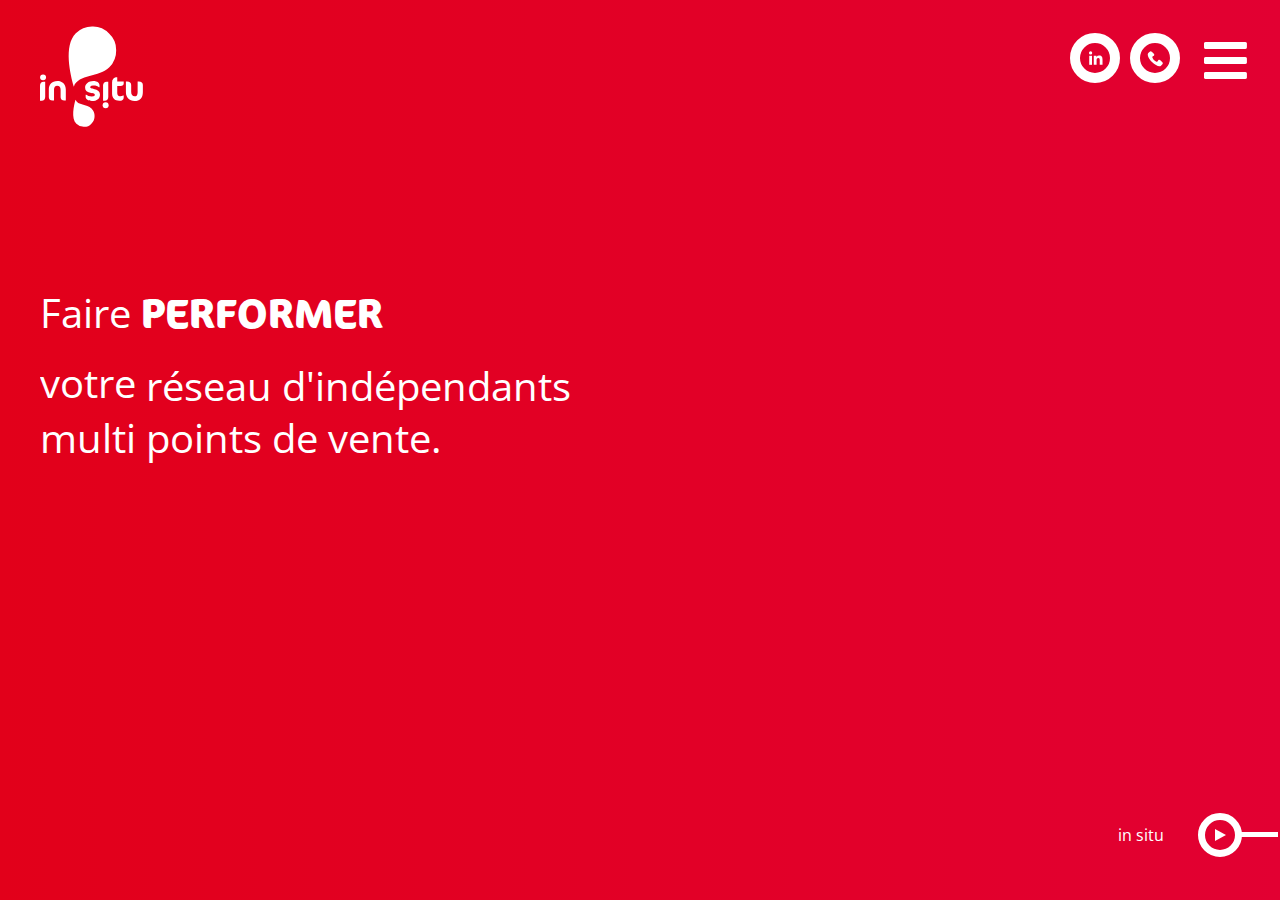
==== index.html @ 2fa6be8c "Add sources" ====
<!DOCTYPE html>
<html lang="fr">
  <head>
    <meta charset="UTF-8" />
    <meta name="viewport" content="width=device-width, initial-scale=1.0" />
    <title>Insitu</title>
    <link
      rel="stylesheet"
      href="https://cdnjs.cloudflare.com/ajax/libs/font-awesome/5.15.1/css/all.min.css"
    />
    <link
      href="https://fonts.googleapis.com/css?family=Open+Sans:300,300italic,regular,italic,600,600italic,700,700italic,800,800italic"
      rel="stylesheet"
    />
    <link rel="stylesheet" href="assets/css/style.css" />
  </head>

  <body class="body_home">
    <header class="home">
      <div class="logo">
        <svg
          xmlns="http://www.w3.org/2000/svg"
          width="156.953"
          height="153.266"
          viewBox="0 0 156.953 153.266"
        >
          <g
            id="Groupe_18"
            data-name="Groupe 18"
            transform="translate(-14.536 -9.21)"
          >
            <path
              id="Tracé_12"
              data-name="Tracé 12"
              d="M114.266,20.056a33.814,33.814,0,0,1,10.845,25.6A36.016,36.016,0,0,1,114.7,71.678c-15.621,15.624-46.849,9.985-54.23,29.5-5.2-18.216-16.049-62.468,3.038-81.557A35.028,35.028,0,0,1,89.1,9.21,32.894,32.894,0,0,1,114.266,20.056Z"
              transform="translate(5.666 0)"
            />
            <path
              id="Tracé_13"
              data-name="Tracé 13"
              d="M75.042,148a15.763,15.763,0,0,1-11.521-4.688c-8.593-8.591-3.711-28.512-1.368-36.714,3.322,8.788,17.379,6.251,24.411,13.283A16.219,16.219,0,0,1,91.25,131.6a15.22,15.22,0,0,1-4.883,11.522A14.8,14.8,0,0,1,75.042,148Z"
              transform="translate(6.555 14.475)"
            />
            <g
              id="Groupe_6"
              data-name="Groupe 6"
              transform="translate(14.536 86.656)"
            >
              <path
                id="Tracé_14"
                data-name="Tracé 14"
                d="M39.507,81.685c-9.15,0-13.246,6.335-13.246,12.613v12.287c0,2.985,2.216,5.071,5.388,5.071H34.19V94.772c0-3.67,1.815-5.95,4.737-5.95,3.578,0,5.318,2.118,5.318,6.477v11.285c0,2.985,2.3,5.071,5.6,5.071h2.331V94.667C52.174,85.7,45.812,81.685,39.507,81.685Z"
                transform="translate(-12.793 -75.884)"
              />
              <path
                id="Tracé_15"
                data-name="Tracé 15"
                d="M87.709,93.767c-5.086-.829-5.333-1.412-5.333-2.371,0-1.173.546-2.733,5.264-2.733,3.125,0,6.34,1.033,7.816,2.511l.126.126h.873v-3.12c0-3.129-2.973-6.5-9.5-6.5-7.13,0-12.506,4.426-12.506,10.292,0,4.485,3.037,7.092,9.284,7.968,5.149.72,5.535,1.531,5.535,2.685s-.492,2.68-4.737,2.68c-3.433,0-6.891-1.308-8.252-2.573l-.124-.116h-.863v3.647c0,3.321,4.287,6.022,9.555,6.022,7.814,0,12.3-3.656,12.3-10.03C97.143,97.63,93.968,94.772,87.709,93.767Z"
                transform="translate(-5.632 -75.884)"
              />
              <path
                id="Tracé_16"
                data-name="Tracé 16"
                d="M98.321,88.584V111.7h2.435c3.544,0,5.5-2.026,5.5-5.705V82.88h-2.435C100.272,82.88,98.321,84.906,98.321,88.584Z"
                transform="translate(-2.083 -75.707)"
              />
              <path
                id="Tracé_17"
                data-name="Tracé 17"
                d="M14.536,88.584V111.7h2.435c3.542,0,5.494-2.026,5.494-5.705V82.88H20.03C16.486,82.88,14.536,84.906,14.536,88.584Z"
                transform="translate(-14.536 -75.707)"
              />
              <path
                id="Tracé_18"
                data-name="Tracé 18"
                d="M118.17,76.635H116.1a5.275,5.275,0,0,0-3.65,2.1,7.517,7.517,0,0,0-2.159,5.922v17.086c0,7.079,3.936,10.979,11.085,10.979,4.229,0,6.655-1.887,6.655-5.177v-2.962h-.817l-.1.064a9.714,9.714,0,0,1-4.891.937c-2.8,0-4.052-1.444-4.052-4.684v-10.7h5.214c3.021,0,4.651-1.961,4.651-3.807V83.068H118.17Z"
                transform="translate(-0.304 -76.635)"
              />
              <path
                id="Tracé_19"
                data-name="Tracé 19"
                d="M148.24,82.236h-1.694v16.41c0,4.2-1.566,6.424-4.528,6.424-3.429,0-5.317-2.451-5.317-6.9V87.73c0-3.646-2.116-5.494-6.288-5.494h-1.748V98.857c0,7.985,5.217,13.352,12.985,13.352,8.545,0,12.876-4.652,12.876-13.827V87.73C154.526,84.034,152.47,82.236,148.24,82.236Z"
                transform="translate(2.426 -75.803)"
              />
            </g>
            <g
              id="Groupe_9"
              data-name="Groupe 9"
              transform="translate(14.681 82.399)"
            >
              <path
                id="Tracé_44"
                data-name="Tracé 44"
                d="M19.2,72.929a4.571,4.571,0,0,0,0,9.142,4.659,4.659,0,0,0,4.6-4.6A4.577,4.577,0,0,0,19.2,72.929Z"
                transform="translate(-14.662 -72.929)"
              />
              <path
                id="Tracé_45"
                data-name="Tracé 45"
                d="M102.315,109.874a4.571,4.571,0,1,0,4.6,4.6A4.659,4.659,0,0,0,102.315,109.874Z"
                transform="translate(-2.31 -67.438)"
              />
            </g>
          </g>
        </svg>
      </div>
      <nav>
        <ul>
          <li>
            <a href=""><img src="assets/img/ico_linkedin.svg" alt="" /></a>
          </li>
          <li>
            <a href=""><img src="assets/img/ico_tel.svg" alt="" /></a>
          </li>
        </ul>
        <label for="check">
          <a class="burger">
            <i class="fas fa-bars"></i>
          </a>
        </label>
        <input type="checkbox" id="check" />
        <ul class="menu">
          <li><a href="index.html">Accueil</a></li>
          <li><a href="insitu_1.html">Directeur de réseau</a></li>
          <li><a href="insitu_2.html">Responsable Marketing</a></li>
          <li><a href="method_1.html">Notre méthode</a></li>
          <li><a href="contact.html">Contact</a></li>
        </ul>
      </nav>
    </header>
    <main>
      <div>
        <span>Faire <strong>performer</strong></span>
        <div class="list_deroulante">
          <span>votre</span>
          <ul>
            <li>réseau d'indépendants</li>
            <li>réseau d’affiliés</li>
            <li>réseau de distributeurs</li>
            <li>enseigne</li>
          </ul>
        </div>
        <span>multi points de vente.</span>
      </div>
    </main>
    <footer>
      <ul>
        <a href="insitu_1.html">
          <li><span></span><strong>in situ</strong></li>
          <li>
            <svg
              xmlns="http://www.w3.org/2000/svg"
              width="11"
              height="12"
              viewBox="0 0 11 12"
            >
              <path
                id="Polygone_1"
                data-name="Polygone 1"
                d="M6,0l6,11H0Z"
                transform="translate(11) rotate(90)"
                fill="#fff"
              />
            </svg>
          </li>
        </a>
      </ul>
    </footer>
  </body>
</html>
---- assets/css/style.css ----
@charset "UTF-8";
@font-face {
  font-family: "CoconOT-Light";
  src: url("../fonts/CoconOT-Light.otf");
  font-weight: normal;
  font-style: normal;
}
@font-face {
  font-family: "CoconOT-Regular";
  src: url("../fonts/CoconOT-Regular.otf");
  font-weight: normal;
  font-style: normal;
}
@font-face {
  font-family: "CoconOT-BoldItalic";
  src: url("../fonts/CoconOT-BoldIta.otf");
  font-weight: normal;
  font-style: normal;
}
@font-face {
  font-family: "CoconOT-Bold";
  src: url("../fonts/CoconOT-Bold.otf");
  font-weight: normal;
  font-style: normal;
}
@font-face {
  font-family: "CoconOT-Italic";
  src: url("../fonts/CoconOT-Ita.otf");
  font-weight: normal;
  font-style: normal;
}
@font-face {
  font-family: "CoconOT-LightItalic";
  src: url("../fonts/CoconOT-LightIta.otf");
  font-weight: normal;
  font-style: normal;
}
* {
  margin: 0;
  padding: 0;
  list-style: none;
  text-decoration: none;
}

@keyframes gradient {
  0% {
    background-position: 0% 50%;
  }
  50% {
    background-position: 100% 50%;
  }
  100% {
    background-position: 0% 50%;
  }
}
body {
  font-family: "Open Sans", sans-serif;
  min-height: 100vh;
  display: flex;
  flex-direction: column;
}
body main {
  display: flex;
  flex-grow: 1;
}
body main div {
  color: #fff;
  font-size: 40px;
  display: flex;
  flex-direction: column;
  margin: 0 40px;
  height: 200px;
}
body main div span {
  font-family: "Open sans", sans-serif;
  font-weight: 400;
}
body main div span strong {
  font-family: "CoconOT-Bold";
  text-transform: uppercase;
}
body main div .list_deroulante {
  width: 101%;
  overflow: hidden;
  display: flex;
  height: 70px;
  flex-direction: row;
  margin: 0;
}
body main div .list_deroulante span {
  margin: 15px 10px 0 0;
}
body main div .list_deroulante ul {
  margin: 0;
  overflow: hidden;
  width: 100%;
}
body main div .list_deroulante ul li {
  color: #fff;
  margin: 10px 0 0 0;
  animation: scrollup 5s linear infinite;
  display: flex;
  align-items: center;
  height: 70px;
  width: 100%;
}
@keyframes insitu_text {
  100% {
    content: "Notre méthode";
  }
  50% {
    content: "Notre méthode";
  }
  25% {
    content: "Découvrez notre approche";
  }
  0% {
    content: "Découvrez notre approche";
  }
}
body footer {
  height: 130px;
  display: flex;
  justify-content: flex-end;
}
body footer ul {
  display: flex;
  color: #fff;
  font-weight: 300;
  align-items: center;
  height: 100%;
}
body footer ul a {
  color: #fff;
  display: flex;
  text-decoration: none;
  align-items: center;
}
body footer ul a li:first-child {
  display: flex;
  position: relative;
  width: 300px;
  align-items: center;
}
body footer ul a li:first-child span {
  width: 100%;
  display: flex;
  margin-right: 90px;
  justify-content: flex-end;
  align-items: center;
  height: 90px;
}
body footer ul a li:first-child span:before {
  position: absolute;
  content: "";
  animation: insitu_text 5s linear infinite;
}
body footer ul a li:first-child strong {
  position: absolute;
  right: 0;
  width: 80px;
}
body footer ul a li:last-child {
  position: relative;
  border: 7px solid #fff;
  border-radius: 50%;
  width: 30px;
  height: 30px;
  margin-right: 38px;
  display: flex;
  justify-content: center;
  align-items: center;
}
body footer ul a li:last-child:after {
  position: absolute;
  content: "";
  width: 40px;
  height: 5px;
  background-color: #fff;
  top: 40%;
  right: -43px;
}

.body_home {
  background: linear-gradient(90deg, #e2001a, #e2007a);
  background-size: 400% 400%;
  animation: gradient 15s ease 1;
  overflow-x: hidden;
  position: relative;
}
.body_home header {
  height: 100px;
}
.body_home header .logo {
  width: 120px;
  margin: 0 40px;
}
.body_home header .logo svg {
  fill: #fff;
  width: 100%;
}
.body_home header nav {
  height: 120px;
  width: 100%;
  display: flex;
  align-items: center;
  justify-content: flex-end;
}
.body_home header nav label .burger i {
  font-size: 49px;
  color: #fff;
}
.body_home header #check {
  display: none;
}
.body_home header #check:checked ~ *.menu {
  transform: translateX(0);
}
.body_home header .menu {
  width: 200px;
  height: 500px;
  position: absolute;
  z-index: 9999;
  background-color: #fff;
  color: #000;
  right: 0;
  bottom: -500px;
  transform: translateX(200px);
  transition: all 0.2s;
  display: flex;
  flex-direction: column;
}
.body_home header .menu li {
  width: 100%;
  height: 50px;
  transition: all 0.2s;
  display: flex;
  align-items: center;
  padding-left: 10px;
}
.body_home header .menu li a {
  color: #000;
}
.body_home header .menu li:hover {
  background-color: #e6e6e6;
  cursor: pointer;
  transition: all 0.2s;
}
.body_home main {
  display: flex;
  align-items: center;
}
.body_home main div span:nth-child(2n) {
  position: relative;
}
.body_home main div span:nth-child(2n):before {
  content: "";
  position: absolute;
  width: 30px;
  height: 5px;
  background-color: #fff;
}

.body_about {
  background-color: #e4e3d4;
  display: flex;
  flex-direction: column;
  overflow: hidden;
}
.body_about header {
  height: 100px;
}
.body_about header nav {
  height: 120px;
  width: 100%;
  display: flex;
  align-items: center;
  justify-content: flex-end;
  color: #fff;
}
.body_about header nav ul li a {
  border-radius: 50%;
  border: 6px solid #000;
  width: 30px;
  height: 30px;
  display: flex;
  align-items: center;
  justify-content: center;
}
.body_about header nav ul li a svg {
  width: 70px;
  height: 70px;
}
.body_about header nav label .burger i {
  font-size: 49px;
  color: #fff;
}
.body_about header #check {
  display: none;
}
.body_about header #check:checked ~ *.menu {
  transform: translateX(0);
}
.body_about header .menu {
  width: 200px;
  height: 500px;
  position: absolute;
  z-index: 9999;
  background-color: #fff;
  color: #000;
  right: 0;
  bottom: -500px;
  transform: translateX(200px);
  transition: all 0.2s;
  display: flex;
  flex-direction: column;
}
.body_about header .menu li {
  width: 100%;
  height: 50px;
  transition: all 0.2s;
  display: flex;
  align-items: center;
  padding-left: 10px;
}
.body_about header .menu li a {
  color: #000;
}
.body_about header .menu li:hover {
  background-color: #e6e6e6;
  cursor: pointer;
  transition: all 0.2s;
}
.body_about main {
  display: flex;
  flex-direction: column;
  align-items: center;
  justify-content: center;
  width: 100%;
}
.body_about main h1 {
  font-family: "Open-sans", sans-serif;
  font-weight: 300;
  display: flex;
  flex-direction: column;
  font-size: 40px;
  align-items: center;
  width: 100%;
}
.body_about main h1 span {
  font-family: "CoconOT-Bold", sans-serif;
  text-transform: uppercase;
}
.body_about main .row {
  display: flex;
  flex-direction: row;
  display: flex;
  align-items: center;
  width: 100%;
  height: 400px;
}
.body_about main .row .blob {
  height: 100%;
  position: relative;
  display: flex;
  justify-content: center;
  align-items: center;
  width: 100%;
}
.body_about main .row .blob svg {
  position: absolute;
  transform: rotate(-10deg);
}
.body_about main .row .blob .blob_content {
  position: absolute;
  display: flex;
  align-items: center;
  justify-content: center;
}
.body_about main .row .blob .blob_content h2 {
  font-size: 20px;
  width: 200px;
  text-align: center;
  margin-right: 40px;
}
.body_about main .row .blob .blob_content h3 {
  font-size: 14px;
  width: 300px;
  text-align: center;
  margin: 20px 40px 0 0;
  font-weight: 300;
}
.body_about main .row .blob .blob_content a {
  border-radius: 50%;
  border: 7px solid #fff;
  width: 30px;
  height: 30px;
  display: flex;
  justify-content: center;
  align-items: center;
  transform: rotate(8deg);
  margin: 20px 20px 0 0;
}
.body_about main .row .blob:first-child svg {
  fill: #e2001a;
}
.body_about main .row .blob:first-child .blob_content {
  transform: rotate(-25deg);
}
.body_about main .row .blob:last-child svg {
  fill: #e2007a;
}
.body_about main .row .blob:last-child .blob_content {
  transform: rotate(25deg);
  margin-top: 29px;
}
.body_about main .row .content {
  display: flex;
  flex-direction: column;
  color: #000;
  justify-content: center;
  text-align: center;
  width: 70%;
}
.body_about main .row .content p {
  font-size: 15px;
  color: #000;
  margin: 20px 0;
}
.body_about main .row .content span {
  font-size: 19px;
}
.body_about header {
  height: 120px;
}
.body_about header .logo {
  width: 120px;
  margin: 0 20px;
}
.body_about header .logo svg {
  fill: #000;
  width: 100%;
}
.body_about header nav {
  height: 120px;
  width: 100%;
  display: flex;
  align-items: center;
  justify-content: flex-end;
}
.body_about header nav .burger i {
  font-size: 49px;
  color: #fff;
}

.body_insitu {
  background: url("../img/circle.svg");
  background-color: #e4e3d4;
  overflow: hidden;
}
.body_insitu header .logo {
  width: 160px;
  margin: 20px 40px;
}
.body_insitu header .logo svg {
  fill: #fff;
  width: 100%;
}
.body_insitu header nav a i {
  color: #e2001a;
}
.body_insitu main {
  display: flex;
  flex-direction: column;
  align-items: center;
  justify-content: center;
  width: 100%;
}
.body_insitu main h1 {
  font-family: "Open-sans", sans-serif;
  font-weight: 300;
  display: flex;
  flex-direction: column;
  font-size: 40px;
  align-items: center;
  width: 100%;
}
.body_insitu main h1 span {
  font-family: "CoconOT-Bold", sans-serif;
  text-transform: uppercase;
}
.body_insitu main .row {
  display: flex;
  flex-direction: row;
  align-items: center;
  width: 100%;
  height: 400px;
  justify-content: space-between;
}
.body_insitu main .row .blob {
  height: 100%;
  position: relative;
  display: flex;
  justify-content: center;
  align-items: center;
  width: 550px;
}
.body_insitu main .row .blob svg {
  position: absolute;
  transform: rotate(-20deg);
}
.body_insitu main .row .blob .blob_content {
  position: absolute;
  display: flex;
  color: #000;
  width: 300px;
}
.body_insitu main .row .blob .blob_content h2 {
  font-size: 20px;
  width: 200px;
  margin: 0 0 0 10px;
  color: #e2001a;
  font-weight: 300;
}
.body_insitu main .row .blob .blob_content p {
  font-size: 13px;
  text-align: left;
  margin: 10px 0 0 10px;
  width: 280px;
  font-weight: 300;
}
.body_insitu main .row .blob .blob_content .discover_next {
  border-radius: 50%;
  border: 7px solid #fff;
  width: 30px;
  height: 30px;
  display: flex;
  justify-content: center;
  align-items: center;
  transform: rotate(8deg);
  margin: 20px 20px 0 0;
}
.body_insitu main .row .blob:first-child svg {
  fill: #fff;
  transform: rotate(230deg) scaleX(-1);
}
.body_insitu main .row .blob:first-child .blob_content {
  margin-top: 29px;
}
.body_insitu main .row .blob:first-child .blob_content .call {
  max-width: 130px;
  height: 50px;
  background-color: #000;
  text-decoration: underline;
  font-size: 13px;
  color: #fff;
  display: flex;
  justify-content: center;
  align-items: center;
  padding: 5px 0;
  text-transform: uppercase;
  margin: 10px 0 0 12px;
}
.body_insitu main .row .blob:last-child svg {
  fill: #fff;
  transform: rotate(-50deg);
  width: 450px;
}
.body_insitu main .row .blob:last-child .blob_content {
  width: 200px;
  margin-top: 29px;
  height: 200px;
}
.body_insitu main .row .blob:last-child .blob_content h2 {
  font-size: 17px;
  margin: 0;
}
.body_insitu main .row .blob:last-child .blob_content ul {
  margin: 10px 0 0 0;
  width: 100%;
}
.body_insitu main .row .blob:last-child .blob_content ul li {
  position: relative;
  font-size: 11px;
  margin: 0 0 8px 10px;
  width: 100%;
}
.body_insitu main .row .blob:last-child .blob_content ul li:before {
  position: absolute;
  content: "";
  width: 15px;
  height: 15px;
  background-color: #e2001a;
  border-radius: 50%;
  left: -20px;
}
.body_insitu main .row .content {
  display: flex;
  flex-direction: column;
  color: #000;
  justify-content: center;
  text-align: center;
  width: 70%;
}
.body_insitu main .row .content p {
  font-size: 15px;
  color: #000;
  margin: 20px 0;
}
.body_insitu main .row .content span {
  font-size: 19px;
}

.body_method {
  background-color: #000;
  overflow-x: hidden;
}
.body_method header {
  height: 100px;
}
.body_method header .logo {
  width: 120px;
  margin: 0 40px;
}
.body_method header .logo svg {
  fill: #fff;
  width: 100%;
}
.body_method header nav {
  height: 120px;
  width: 100%;
  display: flex;
  align-items: center;
  justify-content: flex-end;
}
.body_method header nav label .burger i {
  font-size: 49px;
  color: #fff;
}
.body_method header #check {
  display: none;
}
.body_method header #check:checked ~ *.menu {
  transform: translateX(0);
}
.body_method header .menu {
  width: 200px;
  height: 500px;
  position: absolute;
  z-index: 9999;
  background-color: #fff;
  color: #000;
  right: 0;
  bottom: -500px;
  transform: translateX(200px);
  transition: all 0.2s;
  display: flex;
  flex-direction: column;
}
.body_method header .menu li {
  width: 100%;
  height: 50px;
  transition: all 0.2s;
  display: flex;
  align-items: center;
  padding-left: 10px;
}
.body_method header .menu li a {
  color: #000;
}
.body_method header .menu li:hover {
  background-color: #e6e6e6;
  cursor: pointer;
  transition: all 0.2s;
}
.body_method .main_method {
  display: flex;
  align-items: center;
  justify-content: center;
}
.body_method .main_method .method_circle {
  width: 400px;
  height: 400px;
  border: 2px solid #fff;
  border-radius: 50%;
  position: relative;
  display: flex;
  align-items: center;
  justify-content: center;
  flex-direction: column;
}
.body_method .main_method .method_circle a {
  position: absolute;
  border: 1px solid #fff;
  border-radius: 50%;
  width: 20px;
  height: 20px;
  position: absolute;
}
.body_method .main_method .method_circle a:hover {
  background-color: #fff;
}
.body_method .main_method .method_circle a:first-child {
  top: -50px;
  left: 46%;
}
.body_method .main_method .method_circle a:nth-child(2n) {
  top: 80px;
  right: -40px;
}
.body_method .main_method .method_circle a:nth-child(3n) {
  bottom: 80px;
  right: -30px;
}
.body_method .main_method .method_circle a:nth-child(4n) {
  top: 300px;
  left: -30px;
}
.body_method .main_method .method_circle a:nth-child(5n) {
  top: 80px;
  left: -40px;
}
.body_method .main_method .method_circle .active {
  background-color: #fff;
}
.body_method .main_method .method_circle h1 {
  margin-bottom: 30px;
}
.body_method .main_method .method_circle h1 strong {
  font-size: 30px;
  font-family: "CoconOT-Bold";
}
.body_method .main_method .method_circle h1,
.body_method .main_method .method_circle h2 {
  font-size: 25px;
  display: flex;
  flex-direction: column;
  align-items: center;
  font-weight: 300;
  text-transform: uppercase;
  line-height: 40px;
}
.body_method .main_method_alt {
  display: flex;
  align-items: center;
  justify-content: center;
}
.body_method .main_method_alt .method_circle_btn {
  width: 470px;
  height: 470px;
  border-radius: 50%;
  position: relative;
  display: flex;
  align-items: center;
  justify-content: center;
  flex-direction: column;
  color: #000;
}
.body_method .main_method_alt .method_circle_btn .method_circle {
  width: 400px;
  height: 400px;
  border: 2px solid #fff;
  border-radius: 50%;
  position: relative;
  display: flex;
  align-items: center;
  justify-content: center;
  flex-direction: column;
  background-color: #fff;
  color: #000;
}
.body_method .main_method_alt .method_circle_btn .method_circle a {
  position: absolute;
  border: 1px solid #e2007a;
  border-radius: 50%;
  width: 20px;
  height: 20px;
  position: absolute;
  background-color: #fff;
}
.body_method .main_method_alt .method_circle_btn .method_circle a:hover {
  background-color: #e2007a;
}
.body_method .main_method_alt .method_circle_btn .method_circle a:first-child {
  top: -48px;
  left: 46%;
}
.body_method .main_method_alt .method_circle_btn .method_circle a:nth-child(2n) {
  top: 80px;
  right: -20px;
}
.body_method .main_method_alt .method_circle_btn .method_circle a:nth-child(3n) {
  bottom: 80px;
  right: -20px;
}
.body_method .main_method_alt .method_circle_btn .method_circle a:nth-child(4n) {
  top: 300px;
  left: -20px;
}
.body_method .main_method_alt .method_circle_btn .method_circle a:nth-child(5n) {
  top: 80px;
  left: -20px;
}
.body_method .main_method_alt .method_circle_btn .method_circle .active {
  background-color: #e2007a;
}
.body_method .main_method_alt .method_circle_btn .method_circle h1 {
  margin-bottom: 30px;
  font-size: 30px;
  display: flex;
  flex-direction: column;
  align-items: center;
  font-weight: bold;
  text-transform: uppercase;
  line-height: 40px;
  font-family: "CoconOT-Bold";
  color: #e2007a;
}
.body_method .main_method_alt .method_circle_btn .method_circle h2 {
  font-size: 20px;
  display: flex;
  flex-direction: column;
  align-items: center;
  font-weight: 400;
  text-transform: uppercase;
  line-height: 40px;
}
.body_method .main_method_alt .method_circle_btn .method_circle p {
  font-size: 15px;
  text-align: center;
}
.body_method .main_method_alt .circle_border_pink {
  border: 2px solid #e2007a;
}
.body_method .main_method_alt .circle_border_red {
  border: 2px solid #e2001a;
}

.body_contact {
  background-color: #e4e3d4;
  display: flex;
  align-items: center;
  flex-direction: column;
  overflow-x: hidden;
}
.body_contact header nav {
  height: 120px;
  width: 100%;
  display: flex;
  align-items: center;
  justify-content: flex-end;
}
.body_contact header nav ul {
  display: flex;
}
.body_contact header nav ul li a {
  margin: 0 10px;
}
.body_contact header nav ul li a svg {
  fill: #000;
  stroke: #000;
}
.body_contact header nav label .burger i {
  font-size: 49px;
  color: #fff;
}
.body_contact header #check {
  display: none;
}
.body_contact header #check:checked ~ *.menu {
  transform: translateX(0);
}
.body_contact header .menu {
  width: 200px;
  height: 500px;
  position: absolute;
  z-index: 9999;
  background-color: #fff;
  color: #000;
  right: 0;
  bottom: -500px;
  transform: translateX(200px);
  transition: all 0.2s;
  display: flex;
  flex-direction: column;
}
.body_contact header .menu li {
  width: 100%;
  height: 50px;
  transition: all 0.2s;
  display: flex;
  align-items: center;
  padding-left: 10px;
}
.body_contact header .menu li a {
  color: #000;
}
.body_contact header .menu li:hover {
  background-color: #e6e6e6;
  cursor: pointer;
  transition: all 0.2s;
}
.body_contact header .logo {
  width: 120px;
  margin: 0 40px;
}
.body_contact header .logo svg {
  fill: #000;
  width: 100%;
}
.body_contact main {
  display: flex;
  flex-direction: column;
  align-items: center;
  justify-content: center;
  width: 70%;
}
.body_contact main h1 {
  font-weight: 300;
  width: 100%;
  margin-bottom: 30px;
  font-size: 40px;
}
.body_contact main h1 strong {
  font-family: "CoconOT-Bold";
}
.body_contact main .row {
  height: 100%;
  display: flex;
  justify-content: space-between;
  width: 100%;
}
.body_contact main .row .item {
  width: 100%;
  margin: 0;
}
.body_contact main .row .item .column {
  display: flex;
  flex-direction: column;
  height: 100%;
}
.body_contact main .row .item .column .item {
  display: flex;
  margin: 40px 0 200px 0;
  width: 100%;
  flex-direction: column;
  height: 100%;
}
.body_contact main .row .item .column .item img {
  max-width: 400px;
}
.body_contact main .row .item .column .item .grue {
  height: 400px;
}
.body_contact main .row .item .column .item address {
  font-size: 11px;
  color: #000;
  height: 100%;
  display: flex;
  flex-direction: column;
}
.body_contact main .row .item .column .item .row {
  display: flex;
  width: 100%;
  flex-direction: row;
}
.body_contact main .row .item .column .item .row .item {
  width: 100%;
  margin: 20px 0;
  display: flex;
}
.body_contact main .row .item .column .item .row .item h6 {
  font-size: 13px;
  font-weight: bold;
  color: #000;
}
.body_contact main .row .item .column .item .row .item span {
  font-weight: 300;
  font-size: 11px;
}
.body_contact main .row .item .column .item .row .item a {
  font-weight: 300;
  font-size: 11px;
  text-decoration: none;
  color: #000;
}
.body_contact main .row .item .column .item .row .item a:hover {
  font-weight: bold;
  cursor: pointer;
}
.body_contact main .row .item .column .item .row .item a:last-child {
  border-bottom: 6px solid #000;
  padding-bottom: 4px;
  width: 40px;
}
.body_contact main .row .item .column .item h2 {
  font-size: 20px;
  color: #000;
  font-weight: 300;
  width: 100%;
}
.body_contact main .row .item .column .item h2 strong {
  text-transform: uppercase;
  font-family: "CoconOT-Bold";
}
.body_contact main .row .item .column .item h3 {
  font-size: 30px;
  font-weight: 300;
  color: #000;
}
.body_contact main .row .item .column .item h3 strong {
  border-bottom: 6px solid #000;
  text-transform: uppercase;
}
.body_contact main .row .item .column .item form {
  display: flex;
  flex-direction: column;
}
.body_contact main .row .item .column .item form input,
.body_contact main .row .item .column .item form select {
  width: 270px;
  border: 10px solid #000;
  background-color: #fff;
  font-size: 12px;
  height: 30px;
  margin-bottom: 10px;
  padding-left: 10px;
}
.body_contact main .row .item .column .item form select {
  height: 50px;
  width: 300px;
}
.body_contact main .row .item .column .item form button {
  background-color: #000;
  width: 300px;
  font-size: 12px;
  height: 50px;
  margin-bottom: 2px;
  padding-left: 10px;
  color: #fff;
  text-align: left;
  cursor: pointer;
}
.body_contact main .row .item .column .item form label {
  display: flex;
  font-size: 11px;
  color: #000;
}
.body_contact main .row .item .column .item form label input[type=checkbox] {
  width: 12px;
  border: 5px solid #000;
  padding-left: 30px;
}
.body_contact main .row .item:last-child {
  margin-top: 100px;
}

.method_1_bg {
  background: linear-gradient(90deg, #e2001a, #e2007a);
  background-size: 100% 60%;
}

.method_2_bg {
  background: url("../img/IMMERSION.jpg");
  background-size: cover;
  background-repeat: no-repeat;
  width: 100%;
}

.method_3_bg {
  background: url("../img/CAP_A_ATTEINDRE.jpg");
  background-size: 100%;
  background-repeat: no-repeat;
  height: 100%;
}

.method_4_bg {
  background: url("../img/TETE A TETE.jpg");
  background-size: 100% 100%;
  background-repeat: no-repeat;
  height: 100%;
}

.method_5_bg {
  background: url("../img/TEAM DEDIÉE.jpg");
  background-size: cover;
  background-repeat: no-repeat;
  width: 100%;
}

header {
  width: 100%;
  display: flex;
  position: absolute;
}
header nav {
  height: 120px;
  width: 100%;
  display: flex;
  align-items: center;
  justify-content: flex-end;
}
header nav ul {
  display: flex;
}
header nav ul li a img {
  width: 50px;
  margin-right: 10px;
}
header nav .burger {
  display: flex;
  width: 70px;
  margin-right: 20px;
  align-items: center;
  justify-content: center;
  height: 100%;
}
header nav .burger i {
  font-size: 49px;
  color: #fff;
}

@keyframes scrollup {
  0%, 12.66%, 100% {
    transform: translate3d(0, 0, 0);
  }
  16.66%, 29.32% {
    transform: translate3d(0, -120%, 0);
  }
  33.32%, 45.98% {
    transform: translate3d(0, -230%, 0);
  }
  49.98%, 62.64% {
    transform: translate3d(0, -340%, 0);
  }
  66.64%, 79.3% {
    transform: translate3d(0, 0, 0);
  }
}

/*# sourceMappingURL=style.css.map */
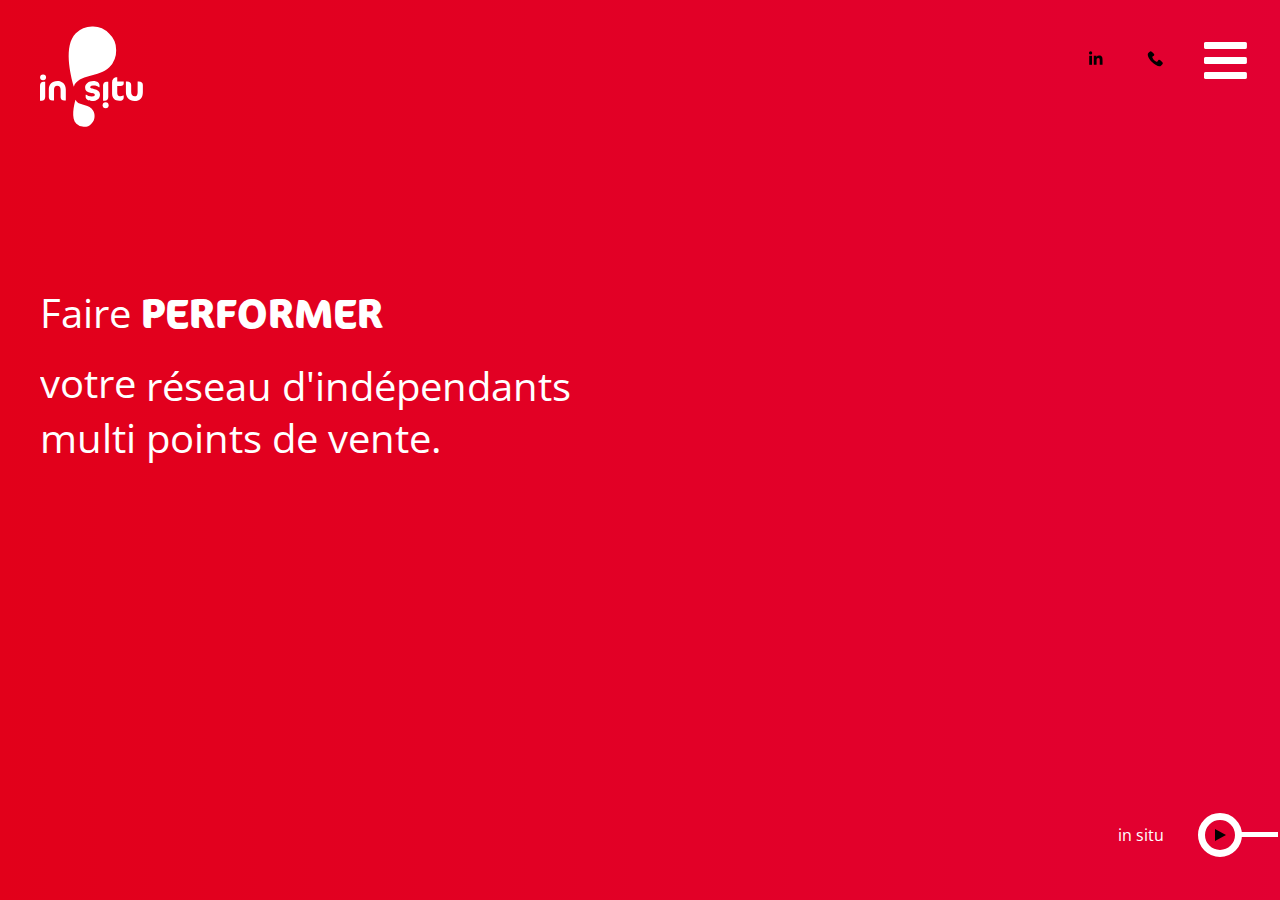
==== commit 0075cc81: "Réorganisation des fichiers SASS et minification" ====
--- a/index.html
+++ b/index.html
@@ -159,7 +159,7 @@
                 data-name="Polygone 1"
                 d="M6,0l6,11H0Z"
                 transform="translate(11) rotate(90)"
-                fill="#fff"
+                fill="$white"
               />
             </svg>
           </li>
--- a/assets/css/style.css
+++ b/assets/css/style.css
@@ -1,1141 +1 @@
-@charset "UTF-8";
-@font-face {
-  font-family: "CoconOT-Light";
-  src: url("../fonts/CoconOT-Light.otf");
-  font-weight: normal;
-  font-style: normal;
-}
-@font-face {
-  font-family: "CoconOT-Regular";
-  src: url("../fonts/CoconOT-Regular.otf");
-  font-weight: normal;
-  font-style: normal;
-}
-@font-face {
-  font-family: "CoconOT-BoldItalic";
-  src: url("../fonts/CoconOT-BoldIta.otf");
-  font-weight: normal;
-  font-style: normal;
-}
-@font-face {
-  font-family: "CoconOT-Bold";
-  src: url("../fonts/CoconOT-Bold.otf");
-  font-weight: normal;
-  font-style: normal;
-}
-@font-face {
-  font-family: "CoconOT-Italic";
-  src: url("../fonts/CoconOT-Ita.otf");
-  font-weight: normal;
-  font-style: normal;
-}
-@font-face {
-  font-family: "CoconOT-LightItalic";
-  src: url("../fonts/CoconOT-LightIta.otf");
-  font-weight: normal;
-  font-style: normal;
-}
-* {
-  margin: 0;
-  padding: 0;
-  list-style: none;
-  text-decoration: none;
-}
-
-@keyframes gradient {
-  0% {
-    background-position: 0% 50%;
-  }
-  50% {
-    background-position: 100% 50%;
-  }
-  100% {
-    background-position: 0% 50%;
-  }
-}
-body {
-  font-family: "Open Sans", sans-serif;
-  min-height: 100vh;
-  display: flex;
-  flex-direction: column;
-}
-body main {
-  display: flex;
-  flex-grow: 1;
-}
-body main div {
-  color: #fff;
-  font-size: 40px;
-  display: flex;
-  flex-direction: column;
-  margin: 0 40px;
-  height: 200px;
-}
-body main div span {
-  font-family: "Open sans", sans-serif;
-  font-weight: 400;
-}
-body main div span strong {
-  font-family: "CoconOT-Bold";
-  text-transform: uppercase;
-}
-body main div .list_deroulante {
-  width: 101%;
-  overflow: hidden;
-  display: flex;
-  height: 70px;
-  flex-direction: row;
-  margin: 0;
-}
-body main div .list_deroulante span {
-  margin: 15px 10px 0 0;
-}
-body main div .list_deroulante ul {
-  margin: 0;
-  overflow: hidden;
-  width: 100%;
-}
-body main div .list_deroulante ul li {
-  color: #fff;
-  margin: 10px 0 0 0;
-  animation: scrollup 5s linear infinite;
-  display: flex;
-  align-items: center;
-  height: 70px;
-  width: 100%;
-}
-@keyframes insitu_text {
-  100% {
-    content: "Notre méthode";
-  }
-  50% {
-    content: "Notre méthode";
-  }
-  25% {
-    content: "Découvrez notre approche";
-  }
-  0% {
-    content: "Découvrez notre approche";
-  }
-}
-body footer {
-  height: 130px;
-  display: flex;
-  justify-content: flex-end;
-}
-body footer ul {
-  display: flex;
-  color: #fff;
-  font-weight: 300;
-  align-items: center;
-  height: 100%;
-}
-body footer ul a {
-  color: #fff;
-  display: flex;
-  text-decoration: none;
-  align-items: center;
-}
-body footer ul a li:first-child {
-  display: flex;
-  position: relative;
-  width: 300px;
-  align-items: center;
-}
-body footer ul a li:first-child span {
-  width: 100%;
-  display: flex;
-  margin-right: 90px;
-  justify-content: flex-end;
-  align-items: center;
-  height: 90px;
-}
-body footer ul a li:first-child span:before {
-  position: absolute;
-  content: "";
-  animation: insitu_text 5s linear infinite;
-}
-body footer ul a li:first-child strong {
-  position: absolute;
-  right: 0;
-  width: 80px;
-}
-body footer ul a li:last-child {
-  position: relative;
-  border: 7px solid #fff;
-  border-radius: 50%;
-  width: 30px;
-  height: 30px;
-  margin-right: 38px;
-  display: flex;
-  justify-content: center;
-  align-items: center;
-}
-body footer ul a li:last-child:after {
-  position: absolute;
-  content: "";
-  width: 40px;
-  height: 5px;
-  background-color: #fff;
-  top: 40%;
-  right: -43px;
-}
-
-.body_home {
-  background: linear-gradient(90deg, #e2001a, #e2007a);
-  background-size: 400% 400%;
-  animation: gradient 15s ease 1;
-  overflow-x: hidden;
-  position: relative;
-}
-.body_home header {
-  height: 100px;
-}
-.body_home header .logo {
-  width: 120px;
-  margin: 0 40px;
-}
-.body_home header .logo svg {
-  fill: #fff;
-  width: 100%;
-}
-.body_home header nav {
-  height: 120px;
-  width: 100%;
-  display: flex;
-  align-items: center;
-  justify-content: flex-end;
-}
-.body_home header nav label .burger i {
-  font-size: 49px;
-  color: #fff;
-}
-.body_home header #check {
-  display: none;
-}
-.body_home header #check:checked ~ *.menu {
-  transform: translateX(0);
-}
-.body_home header .menu {
-  width: 200px;
-  height: 500px;
-  position: absolute;
-  z-index: 9999;
-  background-color: #fff;
-  color: #000;
-  right: 0;
-  bottom: -500px;
-  transform: translateX(200px);
-  transition: all 0.2s;
-  display: flex;
-  flex-direction: column;
-}
-.body_home header .menu li {
-  width: 100%;
-  height: 50px;
-  transition: all 0.2s;
-  display: flex;
-  align-items: center;
-  padding-left: 10px;
-}
-.body_home header .menu li a {
-  color: #000;
-}
-.body_home header .menu li:hover {
-  background-color: #e6e6e6;
-  cursor: pointer;
-  transition: all 0.2s;
-}
-.body_home main {
-  display: flex;
-  align-items: center;
-}
-.body_home main div span:nth-child(2n) {
-  position: relative;
-}
-.body_home main div span:nth-child(2n):before {
-  content: "";
-  position: absolute;
-  width: 30px;
-  height: 5px;
-  background-color: #fff;
-}
-
-.body_about {
-  background-color: #e4e3d4;
-  display: flex;
-  flex-direction: column;
-  overflow: hidden;
-}
-.body_about header {
-  height: 100px;
-}
-.body_about header nav {
-  height: 120px;
-  width: 100%;
-  display: flex;
-  align-items: center;
-  justify-content: flex-end;
-  color: #fff;
-}
-.body_about header nav ul li a {
-  border-radius: 50%;
-  border: 6px solid #000;
-  width: 30px;
-  height: 30px;
-  display: flex;
-  align-items: center;
-  justify-content: center;
-}
-.body_about header nav ul li a svg {
-  width: 70px;
-  height: 70px;
-}
-.body_about header nav label .burger i {
-  font-size: 49px;
-  color: #fff;
-}
-.body_about header #check {
-  display: none;
-}
-.body_about header #check:checked ~ *.menu {
-  transform: translateX(0);
-}
-.body_about header .menu {
-  width: 200px;
-  height: 500px;
-  position: absolute;
-  z-index: 9999;
-  background-color: #fff;
-  color: #000;
-  right: 0;
-  bottom: -500px;
-  transform: translateX(200px);
-  transition: all 0.2s;
-  display: flex;
-  flex-direction: column;
-}
-.body_about header .menu li {
-  width: 100%;
-  height: 50px;
-  transition: all 0.2s;
-  display: flex;
-  align-items: center;
-  padding-left: 10px;
-}
-.body_about header .menu li a {
-  color: #000;
-}
-.body_about header .menu li:hover {
-  background-color: #e6e6e6;
-  cursor: pointer;
-  transition: all 0.2s;
-}
-.body_about main {
-  display: flex;
-  flex-direction: column;
-  align-items: center;
-  justify-content: center;
-  width: 100%;
-}
-.body_about main h1 {
-  font-family: "Open-sans", sans-serif;
-  font-weight: 300;
-  display: flex;
-  flex-direction: column;
-  font-size: 40px;
-  align-items: center;
-  width: 100%;
-}
-.body_about main h1 span {
-  font-family: "CoconOT-Bold", sans-serif;
-  text-transform: uppercase;
-}
-.body_about main .row {
-  display: flex;
-  flex-direction: row;
-  display: flex;
-  align-items: center;
-  width: 100%;
-  height: 400px;
-}
-.body_about main .row .blob {
-  height: 100%;
-  position: relative;
-  display: flex;
-  justify-content: center;
-  align-items: center;
-  width: 100%;
-}
-.body_about main .row .blob svg {
-  position: absolute;
-  transform: rotate(-10deg);
-}
-.body_about main .row .blob .blob_content {
-  position: absolute;
-  display: flex;
-  align-items: center;
-  justify-content: center;
-}
-.body_about main .row .blob .blob_content h2 {
-  font-size: 20px;
-  width: 200px;
-  text-align: center;
-  margin-right: 40px;
-}
-.body_about main .row .blob .blob_content h3 {
-  font-size: 14px;
-  width: 300px;
-  text-align: center;
-  margin: 20px 40px 0 0;
-  font-weight: 300;
-}
-.body_about main .row .blob .blob_content a {
-  border-radius: 50%;
-  border: 7px solid #fff;
-  width: 30px;
-  height: 30px;
-  display: flex;
-  justify-content: center;
-  align-items: center;
-  transform: rotate(8deg);
-  margin: 20px 20px 0 0;
-}
-.body_about main .row .blob:first-child svg {
-  fill: #e2001a;
-}
-.body_about main .row .blob:first-child .blob_content {
-  transform: rotate(-25deg);
-}
-.body_about main .row .blob:last-child svg {
-  fill: #e2007a;
-}
-.body_about main .row .blob:last-child .blob_content {
-  transform: rotate(25deg);
-  margin-top: 29px;
-}
-.body_about main .row .content {
-  display: flex;
-  flex-direction: column;
-  color: #000;
-  justify-content: center;
-  text-align: center;
-  width: 70%;
-}
-.body_about main .row .content p {
-  font-size: 15px;
-  color: #000;
-  margin: 20px 0;
-}
-.body_about main .row .content span {
-  font-size: 19px;
-}
-.body_about header {
-  height: 120px;
-}
-.body_about header .logo {
-  width: 120px;
-  margin: 0 20px;
-}
-.body_about header .logo svg {
-  fill: #000;
-  width: 100%;
-}
-.body_about header nav {
-  height: 120px;
-  width: 100%;
-  display: flex;
-  align-items: center;
-  justify-content: flex-end;
-}
-.body_about header nav .burger i {
-  font-size: 49px;
-  color: #fff;
-}
-
-.body_insitu {
-  background: url("../img/circle.svg");
-  background-color: #e4e3d4;
-  overflow: hidden;
-}
-.body_insitu header .logo {
-  width: 160px;
-  margin: 20px 40px;
-}
-.body_insitu header .logo svg {
-  fill: #fff;
-  width: 100%;
-}
-.body_insitu header nav a i {
-  color: #e2001a;
-}
-.body_insitu main {
-  display: flex;
-  flex-direction: column;
-  align-items: center;
-  justify-content: center;
-  width: 100%;
-}
-.body_insitu main h1 {
-  font-family: "Open-sans", sans-serif;
-  font-weight: 300;
-  display: flex;
-  flex-direction: column;
-  font-size: 40px;
-  align-items: center;
-  width: 100%;
-}
-.body_insitu main h1 span {
-  font-family: "CoconOT-Bold", sans-serif;
-  text-transform: uppercase;
-}
-.body_insitu main .row {
-  display: flex;
-  flex-direction: row;
-  align-items: center;
-  width: 100%;
-  height: 400px;
-  justify-content: space-between;
-}
-.body_insitu main .row .blob {
-  height: 100%;
-  position: relative;
-  display: flex;
-  justify-content: center;
-  align-items: center;
-  width: 550px;
-}
-.body_insitu main .row .blob svg {
-  position: absolute;
-  transform: rotate(-20deg);
-}
-.body_insitu main .row .blob .blob_content {
-  position: absolute;
-  display: flex;
-  color: #000;
-  width: 300px;
-}
-.body_insitu main .row .blob .blob_content h2 {
-  font-size: 20px;
-  width: 200px;
-  margin: 0 0 0 10px;
-  color: #e2001a;
-  font-weight: 300;
-}
-.body_insitu main .row .blob .blob_content p {
-  font-size: 13px;
-  text-align: left;
-  margin: 10px 0 0 10px;
-  width: 280px;
-  font-weight: 300;
-}
-.body_insitu main .row .blob .blob_content .discover_next {
-  border-radius: 50%;
-  border: 7px solid #fff;
-  width: 30px;
-  height: 30px;
-  display: flex;
-  justify-content: center;
-  align-items: center;
-  transform: rotate(8deg);
-  margin: 20px 20px 0 0;
-}
-.body_insitu main .row .blob:first-child svg {
-  fill: #fff;
-  transform: rotate(230deg) scaleX(-1);
-}
-.body_insitu main .row .blob:first-child .blob_content {
-  margin-top: 29px;
-}
-.body_insitu main .row .blob:first-child .blob_content .call {
-  max-width: 130px;
-  height: 50px;
-  background-color: #000;
-  text-decoration: underline;
-  font-size: 13px;
-  color: #fff;
-  display: flex;
-  justify-content: center;
-  align-items: center;
-  padding: 5px 0;
-  text-transform: uppercase;
-  margin: 10px 0 0 12px;
-}
-.body_insitu main .row .blob:last-child svg {
-  fill: #fff;
-  transform: rotate(-50deg);
-  width: 450px;
-}
-.body_insitu main .row .blob:last-child .blob_content {
-  width: 200px;
-  margin-top: 29px;
-  height: 200px;
-}
-.body_insitu main .row .blob:last-child .blob_content h2 {
-  font-size: 17px;
-  margin: 0;
-}
-.body_insitu main .row .blob:last-child .blob_content ul {
-  margin: 10px 0 0 0;
-  width: 100%;
-}
-.body_insitu main .row .blob:last-child .blob_content ul li {
-  position: relative;
-  font-size: 11px;
-  margin: 0 0 8px 10px;
-  width: 100%;
-}
-.body_insitu main .row .blob:last-child .blob_content ul li:before {
-  position: absolute;
-  content: "";
-  width: 15px;
-  height: 15px;
-  background-color: #e2001a;
-  border-radius: 50%;
-  left: -20px;
-}
-.body_insitu main .row .content {
-  display: flex;
-  flex-direction: column;
-  color: #000;
-  justify-content: center;
-  text-align: center;
-  width: 70%;
-}
-.body_insitu main .row .content p {
-  font-size: 15px;
-  color: #000;
-  margin: 20px 0;
-}
-.body_insitu main .row .content span {
-  font-size: 19px;
-}
-
-.body_method {
-  background-color: #000;
-  overflow-x: hidden;
-}
-.body_method header {
-  height: 100px;
-}
-.body_method header .logo {
-  width: 120px;
-  margin: 0 40px;
-}
-.body_method header .logo svg {
-  fill: #fff;
-  width: 100%;
-}
-.body_method header nav {
-  height: 120px;
-  width: 100%;
-  display: flex;
-  align-items: center;
-  justify-content: flex-end;
-}
-.body_method header nav label .burger i {
-  font-size: 49px;
-  color: #fff;
-}
-.body_method header #check {
-  display: none;
-}
-.body_method header #check:checked ~ *.menu {
-  transform: translateX(0);
-}
-.body_method header .menu {
-  width: 200px;
-  height: 500px;
-  position: absolute;
-  z-index: 9999;
-  background-color: #fff;
-  color: #000;
-  right: 0;
-  bottom: -500px;
-  transform: translateX(200px);
-  transition: all 0.2s;
-  display: flex;
-  flex-direction: column;
-}
-.body_method header .menu li {
-  width: 100%;
-  height: 50px;
-  transition: all 0.2s;
-  display: flex;
-  align-items: center;
-  padding-left: 10px;
-}
-.body_method header .menu li a {
-  color: #000;
-}
-.body_method header .menu li:hover {
-  background-color: #e6e6e6;
-  cursor: pointer;
-  transition: all 0.2s;
-}
-.body_method .main_method {
-  display: flex;
-  align-items: center;
-  justify-content: center;
-}
-.body_method .main_method .method_circle {
-  width: 400px;
-  height: 400px;
-  border: 2px solid #fff;
-  border-radius: 50%;
-  position: relative;
-  display: flex;
-  align-items: center;
-  justify-content: center;
-  flex-direction: column;
-}
-.body_method .main_method .method_circle a {
-  position: absolute;
-  border: 1px solid #fff;
-  border-radius: 50%;
-  width: 20px;
-  height: 20px;
-  position: absolute;
-}
-.body_method .main_method .method_circle a:hover {
-  background-color: #fff;
-}
-.body_method .main_method .method_circle a:first-child {
-  top: -50px;
-  left: 46%;
-}
-.body_method .main_method .method_circle a:nth-child(2n) {
-  top: 80px;
-  right: -40px;
-}
-.body_method .main_method .method_circle a:nth-child(3n) {
-  bottom: 80px;
-  right: -30px;
-}
-.body_method .main_method .method_circle a:nth-child(4n) {
-  top: 300px;
-  left: -30px;
-}
-.body_method .main_method .method_circle a:nth-child(5n) {
-  top: 80px;
-  left: -40px;
-}
-.body_method .main_method .method_circle .active {
-  background-color: #fff;
-}
-.body_method .main_method .method_circle h1 {
-  margin-bottom: 30px;
-}
-.body_method .main_method .method_circle h1 strong {
-  font-size: 30px;
-  font-family: "CoconOT-Bold";
-}
-.body_method .main_method .method_circle h1,
-.body_method .main_method .method_circle h2 {
-  font-size: 25px;
-  display: flex;
-  flex-direction: column;
-  align-items: center;
-  font-weight: 300;
-  text-transform: uppercase;
-  line-height: 40px;
-}
-.body_method .main_method_alt {
-  display: flex;
-  align-items: center;
-  justify-content: center;
-}
-.body_method .main_method_alt .method_circle_btn {
-  width: 470px;
-  height: 470px;
-  border-radius: 50%;
-  position: relative;
-  display: flex;
-  align-items: center;
-  justify-content: center;
-  flex-direction: column;
-  color: #000;
-}
-.body_method .main_method_alt .method_circle_btn .method_circle {
-  width: 400px;
-  height: 400px;
-  border: 2px solid #fff;
-  border-radius: 50%;
-  position: relative;
-  display: flex;
-  align-items: center;
-  justify-content: center;
-  flex-direction: column;
-  background-color: #fff;
-  color: #000;
-}
-.body_method .main_method_alt .method_circle_btn .method_circle a {
-  position: absolute;
-  border: 1px solid #e2007a;
-  border-radius: 50%;
-  width: 20px;
-  height: 20px;
-  position: absolute;
-  background-color: #fff;
-}
-.body_method .main_method_alt .method_circle_btn .method_circle a:hover {
-  background-color: #e2007a;
-}
-.body_method .main_method_alt .method_circle_btn .method_circle a:first-child {
-  top: -48px;
-  left: 46%;
-}
-.body_method .main_method_alt .method_circle_btn .method_circle a:nth-child(2n) {
-  top: 80px;
-  right: -20px;
-}
-.body_method .main_method_alt .method_circle_btn .method_circle a:nth-child(3n) {
-  bottom: 80px;
-  right: -20px;
-}
-.body_method .main_method_alt .method_circle_btn .method_circle a:nth-child(4n) {
-  top: 300px;
-  left: -20px;
-}
-.body_method .main_method_alt .method_circle_btn .method_circle a:nth-child(5n) {
-  top: 80px;
-  left: -20px;
-}
-.body_method .main_method_alt .method_circle_btn .method_circle .active {
-  background-color: #e2007a;
-}
-.body_method .main_method_alt .method_circle_btn .method_circle h1 {
-  margin-bottom: 30px;
-  font-size: 30px;
-  display: flex;
-  flex-direction: column;
-  align-items: center;
-  font-weight: bold;
-  text-transform: uppercase;
-  line-height: 40px;
-  font-family: "CoconOT-Bold";
-  color: #e2007a;
-}
-.body_method .main_method_alt .method_circle_btn .method_circle h2 {
-  font-size: 20px;
-  display: flex;
-  flex-direction: column;
-  align-items: center;
-  font-weight: 400;
-  text-transform: uppercase;
-  line-height: 40px;
-}
-.body_method .main_method_alt .method_circle_btn .method_circle p {
-  font-size: 15px;
-  text-align: center;
-}
-.body_method .main_method_alt .circle_border_pink {
-  border: 2px solid #e2007a;
-}
-.body_method .main_method_alt .circle_border_red {
-  border: 2px solid #e2001a;
-}
-
-.body_contact {
-  background-color: #e4e3d4;
-  display: flex;
-  align-items: center;
-  flex-direction: column;
-  overflow-x: hidden;
-}
-.body_contact header nav {
-  height: 120px;
-  width: 100%;
-  display: flex;
-  align-items: center;
-  justify-content: flex-end;
-}
-.body_contact header nav ul {
-  display: flex;
-}
-.body_contact header nav ul li a {
-  margin: 0 10px;
-}
-.body_contact header nav ul li a svg {
-  fill: #000;
-  stroke: #000;
-}
-.body_contact header nav label .burger i {
-  font-size: 49px;
-  color: #fff;
-}
-.body_contact header #check {
-  display: none;
-}
-.body_contact header #check:checked ~ *.menu {
-  transform: translateX(0);
-}
-.body_contact header .menu {
-  width: 200px;
-  height: 500px;
-  position: absolute;
-  z-index: 9999;
-  background-color: #fff;
-  color: #000;
-  right: 0;
-  bottom: -500px;
-  transform: translateX(200px);
-  transition: all 0.2s;
-  display: flex;
-  flex-direction: column;
-}
-.body_contact header .menu li {
-  width: 100%;
-  height: 50px;
-  transition: all 0.2s;
-  display: flex;
-  align-items: center;
-  padding-left: 10px;
-}
-.body_contact header .menu li a {
-  color: #000;
-}
-.body_contact header .menu li:hover {
-  background-color: #e6e6e6;
-  cursor: pointer;
-  transition: all 0.2s;
-}
-.body_contact header .logo {
-  width: 120px;
-  margin: 0 40px;
-}
-.body_contact header .logo svg {
-  fill: #000;
-  width: 100%;
-}
-.body_contact main {
-  display: flex;
-  flex-direction: column;
-  align-items: center;
-  justify-content: center;
-  width: 70%;
-}
-.body_contact main h1 {
-  font-weight: 300;
-  width: 100%;
-  margin-bottom: 30px;
-  font-size: 40px;
-}
-.body_contact main h1 strong {
-  font-family: "CoconOT-Bold";
-}
-.body_contact main .row {
-  height: 100%;
-  display: flex;
-  justify-content: space-between;
-  width: 100%;
-}
-.body_contact main .row .item {
-  width: 100%;
-  margin: 0;
-}
-.body_contact main .row .item .column {
-  display: flex;
-  flex-direction: column;
-  height: 100%;
-}
-.body_contact main .row .item .column .item {
-  display: flex;
-  margin: 40px 0 200px 0;
-  width: 100%;
-  flex-direction: column;
-  height: 100%;
-}
-.body_contact main .row .item .column .item img {
-  max-width: 400px;
-}
-.body_contact main .row .item .column .item .grue {
-  height: 400px;
-}
-.body_contact main .row .item .column .item address {
-  font-size: 11px;
-  color: #000;
-  height: 100%;
-  display: flex;
-  flex-direction: column;
-}
-.body_contact main .row .item .column .item .row {
-  display: flex;
-  width: 100%;
-  flex-direction: row;
-}
-.body_contact main .row .item .column .item .row .item {
-  width: 100%;
-  margin: 20px 0;
-  display: flex;
-}
-.body_contact main .row .item .column .item .row .item h6 {
-  font-size: 13px;
-  font-weight: bold;
-  color: #000;
-}
-.body_contact main .row .item .column .item .row .item span {
-  font-weight: 300;
-  font-size: 11px;
-}
-.body_contact main .row .item .column .item .row .item a {
-  font-weight: 300;
-  font-size: 11px;
-  text-decoration: none;
-  color: #000;
-}
-.body_contact main .row .item .column .item .row .item a:hover {
-  font-weight: bold;
-  cursor: pointer;
-}
-.body_contact main .row .item .column .item .row .item a:last-child {
-  border-bottom: 6px solid #000;
-  padding-bottom: 4px;
-  width: 40px;
-}
-.body_contact main .row .item .column .item h2 {
-  font-size: 20px;
-  color: #000;
-  font-weight: 300;
-  width: 100%;
-}
-.body_contact main .row .item .column .item h2 strong {
-  text-transform: uppercase;
-  font-family: "CoconOT-Bold";
-}
-.body_contact main .row .item .column .item h3 {
-  font-size: 30px;
-  font-weight: 300;
-  color: #000;
-}
-.body_contact main .row .item .column .item h3 strong {
-  border-bottom: 6px solid #000;
-  text-transform: uppercase;
-}
-.body_contact main .row .item .column .item form {
-  display: flex;
-  flex-direction: column;
-}
-.body_contact main .row .item .column .item form input,
-.body_contact main .row .item .column .item form select {
-  width: 270px;
-  border: 10px solid #000;
-  background-color: #fff;
-  font-size: 12px;
-  height: 30px;
-  margin-bottom: 10px;
-  padding-left: 10px;
-}
-.body_contact main .row .item .column .item form select {
-  height: 50px;
-  width: 300px;
-}
-.body_contact main .row .item .column .item form button {
-  background-color: #000;
-  width: 300px;
-  font-size: 12px;
-  height: 50px;
-  margin-bottom: 2px;
-  padding-left: 10px;
-  color: #fff;
-  text-align: left;
-  cursor: pointer;
-}
-.body_contact main .row .item .column .item form label {
-  display: flex;
-  font-size: 11px;
-  color: #000;
-}
-.body_contact main .row .item .column .item form label input[type=checkbox] {
-  width: 12px;
-  border: 5px solid #000;
-  padding-left: 30px;
-}
-.body_contact main .row .item:last-child {
-  margin-top: 100px;
-}
-
-.method_1_bg {
-  background: linear-gradient(90deg, #e2001a, #e2007a);
-  background-size: 100% 60%;
-}
-
-.method_2_bg {
-  background: url("../img/IMMERSION.jpg");
-  background-size: cover;
-  background-repeat: no-repeat;
-  width: 100%;
-}
-
-.method_3_bg {
-  background: url("../img/CAP_A_ATTEINDRE.jpg");
-  background-size: 100%;
-  background-repeat: no-repeat;
-  height: 100%;
-}
-
-.method_4_bg {
-  background: url("../img/TETE A TETE.jpg");
-  background-size: 100% 100%;
-  background-repeat: no-repeat;
-  height: 100%;
-}
-
-.method_5_bg {
-  background: url("../img/TEAM DEDIÉE.jpg");
-  background-size: cover;
-  background-repeat: no-repeat;
-  width: 100%;
-}
-
-header {
-  width: 100%;
-  display: flex;
-  position: absolute;
-}
-header nav {
-  height: 120px;
-  width: 100%;
-  display: flex;
-  align-items: center;
-  justify-content: flex-end;
-}
-header nav ul {
-  display: flex;
-}
-header nav ul li a img {
-  width: 50px;
-  margin-right: 10px;
-}
-header nav .burger {
-  display: flex;
-  width: 70px;
-  margin-right: 20px;
-  align-items: center;
-  justify-content: center;
-  height: 100%;
-}
-header nav .burger i {
-  font-size: 49px;
-  color: #fff;
-}
-
-@keyframes scrollup {
-  0%, 12.66%, 100% {
-    transform: translate3d(0, 0, 0);
-  }
-  16.66%, 29.32% {
-    transform: translate3d(0, -120%, 0);
-  }
-  33.32%, 45.98% {
-    transform: translate3d(0, -230%, 0);
-  }
-  49.98%, 62.64% {
-    transform: translate3d(0, -340%, 0);
-  }
-  66.64%, 79.3% {
-    transform: translate3d(0, 0, 0);
-  }
-}
-
-/*# sourceMappingURL=style.css.map */
+﻿@font-face{font-family:"CoconOT-Light";src:url("../fonts/CoconOT-Light.otf");font-weight:normal;font-style:normal}@font-face{font-family:"CoconOT-Regular";src:url("../fonts/CoconOT-Regular.otf");font-weight:normal;font-style:normal}@font-face{font-family:"CoconOT-BoldItalic";src:url("../fonts/CoconOT-BoldIta.otf");font-weight:normal;font-style:normal}@font-face{font-family:"CoconOT-Bold";src:url("../fonts/CoconOT-Bold.otf");font-weight:normal;font-style:normal}@font-face{font-family:"CoconOT-Italic";src:url("../fonts/CoconOT-Ita.otf");font-weight:normal;font-style:normal}@font-face{font-family:"CoconOT-LightItalic";src:url("../fonts/CoconOT-LightIta.otf");font-weight:normal;font-style:normal}body{font-family:"Open Sans",sans-serif;min-height:100vh;display:flex;flex-direction:column}*{margin:0;padding:0;list-style:none;text-decoration:none}@keyframes gradient{0%{background-position:0% 50%}50%{background-position:100% 50%}100%{background-position:0% 50%}}body{font-family:"Open Sans",sans-serif;min-height:100vh;display:flex;flex-direction:column}body header{width:100%;display:flex;position:absolute}body header nav{height:120px;width:100%;display:flex;align-items:center;justify-content:flex-end}body header nav ul{display:flex}body header nav ul li a img{width:50px;margin-right:10px}body header nav .burger{display:flex;width:70px;margin-right:20px;align-items:center;justify-content:center;height:100%}body header nav .burger i{font-size:49px;color:#fff}body main{display:flex;flex-grow:1}body main div{color:#fff;font-size:40px;display:flex;flex-direction:column;margin:0 40px;height:200px}body main div span{font-family:"Open sans",sans-serif;font-weight:400}body main div span strong{font-family:"CoconOT-Bold";text-transform:uppercase}body main div .list_deroulante{width:101%;overflow:hidden;display:flex;height:70px;flex-direction:row;margin:0}body main div .list_deroulante span{margin:15px 10px 0 0}body main div .list_deroulante ul{margin:0;overflow:hidden;width:100%}body main div .list_deroulante ul li{color:#fff;margin:10px 0 0 0;animation:scrollup 5s linear infinite;display:flex;align-items:center;height:70px;width:100%}body footer{height:130px;display:flex;justify-content:flex-end}body footer ul{display:flex;color:#fff;font-weight:300;align-items:center;height:100%}body footer ul a{color:#fff;display:flex;text-decoration:none;align-items:center}body footer ul a li:first-child{display:flex;position:relative;width:300px;align-items:center}body footer ul a li:first-child span{width:100%;display:flex;margin-right:90px;justify-content:flex-end;align-items:center;height:90px}body footer ul a li:first-child span:before{position:absolute;content:"";animation:insitu_text 5s linear infinite}body footer ul a li:first-child strong{position:absolute;right:0;width:80px}body footer ul a li:last-child{position:relative;border:7px solid #fff;border-radius:50%;width:30px;height:30px;margin-right:38px;display:flex;justify-content:center;align-items:center}body footer ul a li:last-child:after{position:absolute;content:"";width:40px;height:5px;background-color:#fff;top:40%;right:-43px}body .method_1_bg{background:linear-gradient(90deg, #e2001a, #e2007a);background-size:100% 60%}body .method_2_bg{background:url("../img/IMMERSION.jpg");background-size:cover;background-repeat:no-repeat;width:100%}body .method_3_bg{background:url("../img/CAP_A_ATTEINDRE.jpg");background-size:100%;background-repeat:no-repeat;height:100%}body .method_4_bg{background:url("../img/TETE A TETE.jpg");background-size:100% 100%;background-repeat:no-repeat;height:100%}body .method_5_bg{background:url("../img/TEAM DEDIÉE.jpg");background-size:cover;background-repeat:no-repeat;width:100%}@keyframes scrollup{0%,12.66%,100%{transform:translate3d(0, 0, 0)}16.66%,29.32%{transform:translate3d(0, -120%, 0)}33.32%,45.98%{transform:translate3d(0, -230%, 0)}49.98%,62.64%{transform:translate3d(0, -340%, 0)}66.64%,79.3%{transform:translate3d(0, 0, 0)}}.body_home{background:linear-gradient(90deg, #e2001a, #e2007a);background-size:400% 400%;animation:gradient 15s ease 1;overflow-x:hidden;position:relative}.body_home header{height:100px}.body_home header .logo{width:120px;margin:0 40px}.body_home header .logo svg{fill:#fff;width:100%}.body_home header nav{height:120px;width:100%;display:flex;align-items:center;justify-content:flex-end}.body_home header nav label .burger i{font-size:49px;color:#fff}.body_home header #check{display:none}.body_home header #check:checked~*.menu{transform:translateX(0)}.body_home header .menu{width:200px;height:500px;position:absolute;z-index:9999;background-color:#fff;color:#000;right:0;bottom:-500px;transform:translateX(200px);transition:all .2s;display:flex;flex-direction:column}.body_home header .menu li{width:100%;height:50px;transition:all .2s;display:flex;align-items:center;padding-left:10px}.body_home header .menu li a{color:#000}.body_home header .menu li:hover{background-color:#e6e6e6;cursor:pointer;transition:all .2s}.body_home main{display:flex;align-items:center}.body_home main div span:nth-child(2n){position:relative}.body_home main div span:nth-child(2n):before{content:"";position:absolute;width:30px;height:5px;background-color:#fff}.body_about{background-color:#e4e3d4;display:flex;flex-direction:column;overflow:hidden}.body_about header{height:120px}.body_about header nav{height:120px;width:100%;display:flex;align-items:center;justify-content:flex-end;color:#fff}.body_about header nav ul li a{border-radius:50%;border:6px solid #000;width:30px;height:30px;display:flex;align-items:center;justify-content:center}.body_about header nav ul li a svg{width:70px;height:70px}.body_about header nav label .burger i{font-size:49px;color:#fff}.body_about header #check{display:none}.body_about header #check:checked~*.menu{transform:translateX(0)}.body_about header .menu{width:200px;height:500px;position:absolute;z-index:9999;background-color:#fff;color:#000;right:0;bottom:-500px;transform:translateX(200px);transition:all .2s;display:flex;flex-direction:column}.body_about header .menu li{width:100%;height:50px;transition:all .2s;display:flex;align-items:center;padding-left:10px}.body_about header .menu li a{color:#000}.body_about header .menu li:hover{background-color:#e6e6e6;cursor:pointer;transition:all .2s}.body_about header .logo{width:120px;margin:0 20px}.body_about header .logo svg{fill:#000;width:100%}.body_about main{display:flex;flex-direction:column;align-items:center;justify-content:center;width:100%}.body_about main h1{font-family:"Open-sans",sans-serif;font-weight:300;display:flex;flex-direction:column;font-size:40px;align-items:center;width:100%}.body_about main h1 span{font-family:"CoconOT-Bold",sans-serif;text-transform:uppercase}.body_about main .row{display:flex;flex-direction:row;display:flex;align-items:center;width:100%;height:400px}.body_about main .row .blob{height:100%;position:relative;display:flex;justify-content:center;align-items:center;width:100%}.body_about main .row .blob svg{position:absolute;transform:rotate(-10deg)}.body_about main .row .blob .blob_content{position:absolute;display:flex;align-items:center;justify-content:center}.body_about main .row .blob .blob_content h2{font-size:20px;width:200px;text-align:center;margin-right:40px}.body_about main .row .blob .blob_content h3{font-size:14px;width:300px;text-align:center;margin:20px 40px 0 0;font-weight:300}.body_about main .row .blob .blob_content a{border-radius:50%;border:7px solid #fff;width:30px;height:30px;display:flex;justify-content:center;align-items:center;transform:rotate(8deg);margin:20px 20px 0 0}.body_about main .row .blob:first-child svg{fill:#e2001a}.body_about main .row .blob:first-child .blob_content{transform:rotate(-25deg)}.body_about main .row .blob:last-child svg{fill:#e2007a}.body_about main .row .blob:last-child .blob_content{transform:rotate(25deg);margin-top:29px}.body_about main .row .content{display:flex;flex-direction:column;color:#000;justify-content:center;text-align:center;width:70%}.body_about main .row .content p{font-size:15px;color:#000;margin:20px 0}.body_about main .row .content span{font-size:19px}.body_insitu{background:url("../img/circle.svg");background-color:#e4e3d4;overflow:hidden}.body_insitu header .logo{width:120px;margin:0 40px}.body_insitu header .logo svg{fill:#fff;width:100%}.body_insitu header nav a i{color:#e2001a}.body_insitu main{display:flex;flex-direction:column;align-items:center;justify-content:center;width:100%}.body_insitu main h1{font-family:"Open-sans",sans-serif;font-weight:300;display:flex;flex-direction:column;font-size:40px;align-items:center;width:100%}.body_insitu main h1 span{font-family:"CoconOT-Bold",sans-serif;text-transform:uppercase}.body_insitu main .row{display:flex;flex-direction:row;align-items:center;width:100%;height:400px;justify-content:space-between}.body_insitu main .row .blob{height:100%;position:relative;display:flex;justify-content:center;align-items:center;width:550px}.body_insitu main .row .blob svg{position:absolute;transform:rotate(-20deg)}.body_insitu main .row .blob .blob_content{position:absolute;display:flex;color:#000;width:300px}.body_insitu main .row .blob .blob_content h2{font-size:20px;width:200px;margin:0 0 0 10px;color:#e2001a;font-weight:300}.body_insitu main .row .blob .blob_content p{font-size:13px;text-align:left;margin:10px 0 0 10px;width:280px;font-weight:300}.body_insitu main .row .blob .blob_content .discover_next{border-radius:50%;border:7px solid #fff;width:30px;height:30px;display:flex;justify-content:center;align-items:center;transform:rotate(8deg);margin:20px 20px 0 0}.body_insitu main .row .blob:first-child svg{fill:#fff;transform:rotate(230deg) scaleX(-1)}.body_insitu main .row .blob:first-child .blob_content{margin-top:29px}.body_insitu main .row .blob:first-child .blob_content .call{max-width:130px;height:50px;background-color:#000;text-decoration:underline;font-size:13px;color:#fff;display:flex;justify-content:center;align-items:center;padding:5px 0;text-transform:uppercase;margin:10px 0 0 12px}.body_insitu main .row .blob:last-child svg{fill:#fff;transform:rotate(-50deg);width:450px}.body_insitu main .row .blob:last-child .blob_content{width:200px;margin-top:29px;height:200px}.body_insitu main .row .blob:last-child .blob_content h2{font-size:17px;margin:0}.body_insitu main .row .blob:last-child .blob_content ul{margin:10px 0 0 0;width:100%}.body_insitu main .row .blob:last-child .blob_content ul li{position:relative;font-size:11px;margin:0 0 8px 10px;width:100%}.body_insitu main .row .blob:last-child .blob_content ul li:before{position:absolute;content:"";width:15px;height:15px;background-color:#e2001a;border-radius:50%;left:-20px}.body_insitu main .row .content{display:flex;flex-direction:column;color:#000;justify-content:center;text-align:center;width:70%}.body_insitu main .row .content p{font-size:15px;color:#000;margin:20px 0}.body_insitu main .row .content span{font-size:19px}.body_method{background-color:#000;overflow-x:hidden}.body_method header{height:100px}.body_method header .logo{width:120px;margin:0 40px}.body_method header .logo svg{fill:#fff;width:100%}.body_method header nav{height:120px;width:100%;display:flex;align-items:center;justify-content:flex-end}.body_method header nav label .burger i{font-size:49px;color:#fff}.body_method header #check{display:none}.body_method header #check:checked~*.menu{transform:translateX(0)}.body_method header .menu{width:200px;height:500px;position:absolute;z-index:9999;background-color:#fff;color:#000;right:0;bottom:-500px;transform:translateX(200px);transition:all .2s;display:flex;flex-direction:column}.body_method header .menu li{width:100%;height:50px;transition:all .2s;display:flex;align-items:center;padding-left:10px}.body_method header .menu li a{color:#000}.body_method header .menu li:hover{background-color:#e6e6e6;cursor:pointer;transition:all .2s}.body_method .main_method{display:flex;align-items:center;justify-content:center}.body_method .main_method .method_circle{width:400px;height:400px;border:2px solid #fff;border-radius:50%;position:relative;display:flex;align-items:center;justify-content:center;flex-direction:column}.body_method .main_method .method_circle a{position:absolute;border:1px solid #fff;border-radius:50%;width:20px;height:20px;position:absolute}.body_method .main_method .method_circle a:hover{background-color:#fff}.body_method .main_method .method_circle a:first-child{top:-50px;left:46%}.body_method .main_method .method_circle a:nth-child(2n){top:80px;right:-40px}.body_method .main_method .method_circle a:nth-child(3n){bottom:80px;right:-30px}.body_method .main_method .method_circle a:nth-child(4n){top:300px;left:-30px}.body_method .main_method .method_circle a:nth-child(5n){top:80px;left:-40px}.body_method .main_method .method_circle .active{background-color:#fff}.body_method .main_method .method_circle h1{margin-bottom:30px}.body_method .main_method .method_circle h1 strong{font-size:30px;font-family:"CoconOT-Bold"}.body_method .main_method .method_circle h1,.body_method .main_method .method_circle h2{font-size:25px;display:flex;flex-direction:column;align-items:center;font-weight:300;text-transform:uppercase;line-height:40px}.body_method .main_method_alt{display:flex;align-items:center;justify-content:center}.body_method .main_method_alt .method_circle_btn{width:470px;height:470px;border-radius:50%;position:relative;display:flex;align-items:center;justify-content:center;flex-direction:column;color:#000}.body_method .main_method_alt .method_circle_btn .method_circle{width:400px;height:400px;border:2px solid #fff;border-radius:50%;position:relative;display:flex;align-items:center;justify-content:center;flex-direction:column;background-color:#fff;color:#000}.body_method .main_method_alt .method_circle_btn .method_circle a{position:absolute;border:1px solid #e2007a;border-radius:50%;width:20px;height:20px;position:absolute;background-color:#fff}.body_method .main_method_alt .method_circle_btn .method_circle a:hover{background-color:#e2007a}.body_method .main_method_alt .method_circle_btn .method_circle a:first-child{top:-48px;left:46%}.body_method .main_method_alt .method_circle_btn .method_circle a:nth-child(2n){top:80px;right:-20px}.body_method .main_method_alt .method_circle_btn .method_circle a:nth-child(3n){bottom:80px;right:-20px}.body_method .main_method_alt .method_circle_btn .method_circle a:nth-child(4n){top:300px;left:-20px}.body_method .main_method_alt .method_circle_btn .method_circle a:nth-child(5n){top:80px;left:-20px}.body_method .main_method_alt .method_circle_btn .method_circle .active{background-color:#e2007a}.body_method .main_method_alt .method_circle_btn .method_circle h1{margin-bottom:30px;font-size:30px;display:flex;flex-direction:column;align-items:center;font-weight:bold;text-transform:uppercase;line-height:40px;font-family:"CoconOT-Bold";color:#e2007a}.body_method .main_method_alt .method_circle_btn .method_circle h2{font-size:20px;display:flex;flex-direction:column;align-items:center;font-weight:400;text-transform:uppercase;line-height:40px}.body_method .main_method_alt .method_circle_btn .method_circle p{font-size:15px;text-align:center}.body_method .main_method_alt .circle_border_pink{border:2px solid #e2007a}.body_method .main_method_alt .circle_border_red{border:2px solid #e2001a}.body_contact{background-color:#e4e3d4;display:flex;align-items:center;flex-direction:column;overflow-x:hidden}.body_contact header nav{height:120px;width:100%;display:flex;align-items:center;justify-content:flex-end}.body_contact header nav ul{display:flex}.body_contact header nav ul li a{margin:0 10px}.body_contact header nav ul li a svg{fill:#000;stroke:#000}.body_contact header nav label .burger i{font-size:49px;color:#fff}.body_contact header #check{display:none}.body_contact header #check:checked~*.menu{transform:translateX(0)}.body_contact header .menu{width:200px;height:500px;position:absolute;z-index:9999;background-color:#fff;color:#000;right:0;bottom:-500px;transform:translateX(200px);transition:all .2s;display:flex;flex-direction:column}.body_contact header .menu li{width:100%;height:50px;transition:all .2s;display:flex;align-items:center;padding-left:10px}.body_contact header .menu li a{color:#000}.body_contact header .menu li:hover{background-color:#e6e6e6;cursor:pointer;transition:all .2s}.body_contact header .logo{width:120px;margin:0 40px}.body_contact header .logo svg{fill:#000;width:100%}.body_contact main{display:flex;flex-direction:column;align-items:center;justify-content:center;width:70%}.body_contact main h1{font-weight:300;width:100%;margin-bottom:30px;font-size:40px}.body_contact main h1 strong{font-family:"CoconOT-Bold"}.body_contact main .row{height:100%;display:flex;justify-content:space-between;width:100%}.body_contact main .row .item{width:100%;margin:0}.body_contact main .row .item .column{display:flex;flex-direction:column;height:100%}.body_contact main .row .item .column .item{display:flex;margin:40px 0 200px 0;width:100%;flex-direction:column;height:100%}.body_contact main .row .item .column .item img{max-width:400px}.body_contact main .row .item .column .item .grue{height:400px}.body_contact main .row .item .column .item address{font-size:11px;color:#000;height:100%;display:flex;flex-direction:column}.body_contact main .row .item .column .item .row{display:flex;width:100%;flex-direction:row}.body_contact main .row .item .column .item .row .item{width:100%;margin:20px 0;display:flex}.body_contact main .row .item .column .item .row .item h6{font-size:13px;font-weight:bold;color:#000}.body_contact main .row .item .column .item .row .item span{font-weight:300;font-size:11px}.body_contact main .row .item .column .item .row .item a{font-weight:300;font-size:11px;text-decoration:none;color:#000}.body_contact main .row .item .column .item .row .item a:hover{font-weight:bold;cursor:pointer}.body_contact main .row .item .column .item .row .item a:last-child{border-bottom:6px solid #000;padding-bottom:4px;width:40px}.body_contact main .row .item .column .item h2{font-size:20px;color:#000;font-weight:300;width:100%}.body_contact main .row .item .column .item h2 strong{text-transform:uppercase;font-family:"CoconOT-Bold"}.body_contact main .row .item .column .item h3{font-size:30px;font-weight:300;color:#000}.body_contact main .row .item .column .item h3 strong{border-bottom:6px solid #000;text-transform:uppercase}.body_contact main .row .item .column .item form{display:flex;flex-direction:column}.body_contact main .row .item .column .item form input,.body_contact main .row .item .column .item form select{width:270px;border:10px solid #000;background-color:#fff;font-size:12px;height:30px;margin-bottom:10px;padding-left:10px}.body_contact main .row .item .column .item form select{height:50px;width:300px}.body_contact main .row .item .column .item form button{background-color:#000;width:300px;font-size:12px;height:50px;margin-bottom:2px;padding-left:10px;color:#fff;text-align:left;cursor:pointer}.body_contact main .row .item .column .item form label{display:flex;font-size:11px;color:#000}.body_contact main .row .item .column .item form label input[type=checkbox]{width:12px;border:5px solid #000;padding-left:30px}.body_contact main .row .item:last-child{margin-top:100px}/*# sourceMappingURL=style.css.map */
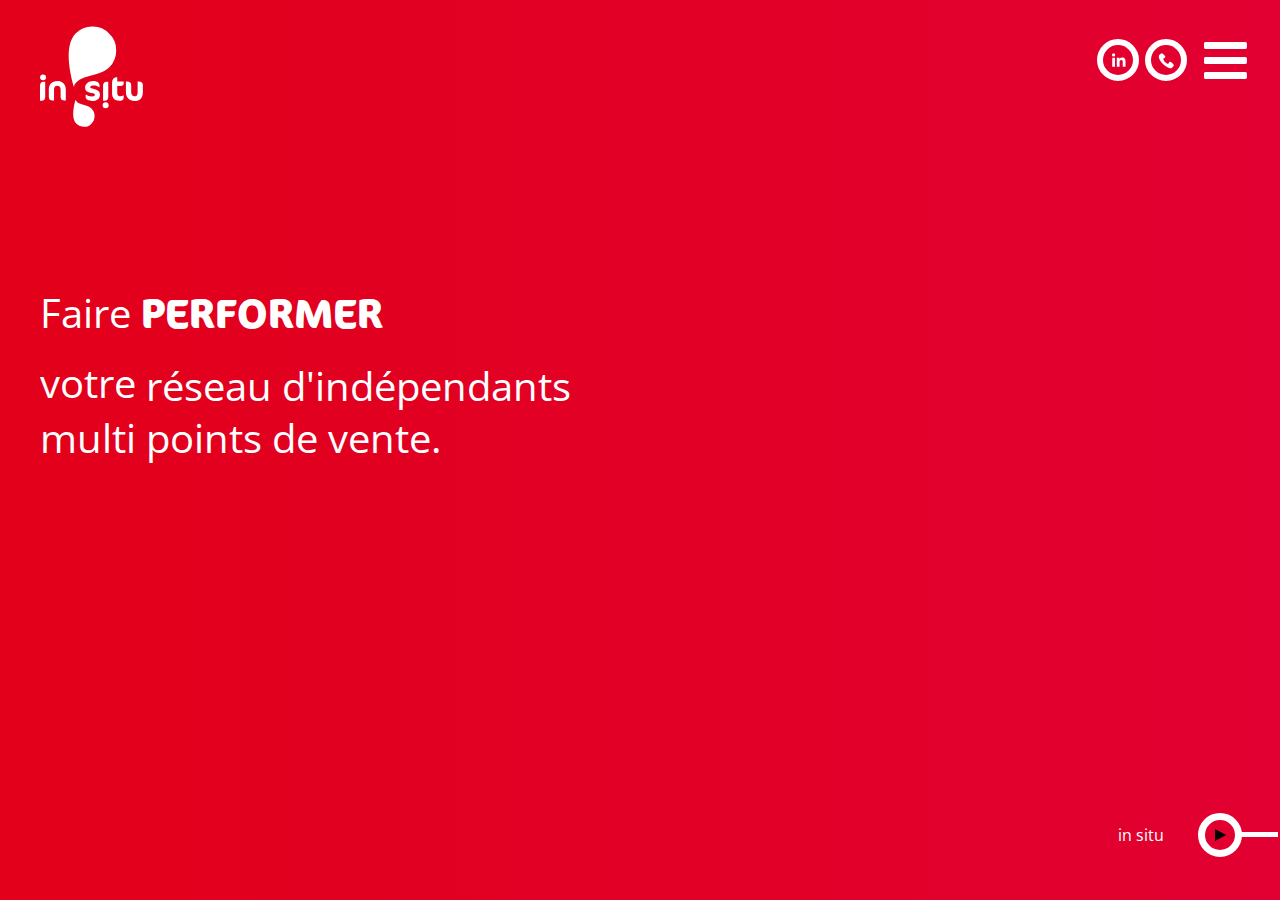
==== commit a21b8135: "Fix icon homepage" ====
--- a/index.html
+++ b/index.html
@@ -105,7 +105,7 @@
         </svg>
       </div>
       <nav>
-        <ul>
+        <ul class="main_nav">
           <li>
             <a href=""><img src="assets/img/ico_linkedin.svg" alt="" /></a>
           </li>
--- a/assets/css/style.css
+++ b/assets/css/style.css
@@ -1 +1 @@
-﻿@font-face{font-family:"CoconOT-Light";src:url("../fonts/CoconOT-Light.otf");font-weight:normal;font-style:normal}@font-face{font-family:"CoconOT-Regular";src:url("../fonts/CoconOT-Regular.otf");font-weight:normal;font-style:normal}@font-face{font-family:"CoconOT-BoldItalic";src:url("../fonts/CoconOT-BoldIta.otf");font-weight:normal;font-style:normal}@font-face{font-family:"CoconOT-Bold";src:url("../fonts/CoconOT-Bold.otf");font-weight:normal;font-style:normal}@font-face{font-family:"CoconOT-Italic";src:url("../fonts/CoconOT-Ita.otf");font-weight:normal;font-style:normal}@font-face{font-family:"CoconOT-LightItalic";src:url("../fonts/CoconOT-LightIta.otf");font-weight:normal;font-style:normal}body{font-family:"Open Sans",sans-serif;min-height:100vh;display:flex;flex-direction:column}*{margin:0;padding:0;list-style:none;text-decoration:none}@keyframes gradient{0%{background-position:0% 50%}50%{background-position:100% 50%}100%{background-position:0% 50%}}body{font-family:"Open Sans",sans-serif;min-height:100vh;display:flex;flex-direction:column}body header{width:100%;display:flex;position:absolute}body header nav{height:120px;width:100%;display:flex;align-items:center;justify-content:flex-end}body header nav ul{display:flex}body header nav ul li a img{width:50px;margin-right:10px}body header nav .burger{display:flex;width:70px;margin-right:20px;align-items:center;justify-content:center;height:100%}body header nav .burger i{font-size:49px;color:#fff}body main{display:flex;flex-grow:1}body main div{color:#fff;font-size:40px;display:flex;flex-direction:column;margin:0 40px;height:200px}body main div span{font-family:"Open sans",sans-serif;font-weight:400}body main div span strong{font-family:"CoconOT-Bold";text-transform:uppercase}body main div .list_deroulante{width:101%;overflow:hidden;display:flex;height:70px;flex-direction:row;margin:0}body main div .list_deroulante span{margin:15px 10px 0 0}body main div .list_deroulante ul{margin:0;overflow:hidden;width:100%}body main div .list_deroulante ul li{color:#fff;margin:10px 0 0 0;animation:scrollup 5s linear infinite;display:flex;align-items:center;height:70px;width:100%}body footer{height:130px;display:flex;justify-content:flex-end}body footer ul{display:flex;color:#fff;font-weight:300;align-items:center;height:100%}body footer ul a{color:#fff;display:flex;text-decoration:none;align-items:center}body footer ul a li:first-child{display:flex;position:relative;width:300px;align-items:center}body footer ul a li:first-child span{width:100%;display:flex;margin-right:90px;justify-content:flex-end;align-items:center;height:90px}body footer ul a li:first-child span:before{position:absolute;content:"";animation:insitu_text 5s linear infinite}body footer ul a li:first-child strong{position:absolute;right:0;width:80px}body footer ul a li:last-child{position:relative;border:7px solid #fff;border-radius:50%;width:30px;height:30px;margin-right:38px;display:flex;justify-content:center;align-items:center}body footer ul a li:last-child:after{position:absolute;content:"";width:40px;height:5px;background-color:#fff;top:40%;right:-43px}body .method_1_bg{background:linear-gradient(90deg, #e2001a, #e2007a);background-size:100% 60%}body .method_2_bg{background:url("../img/IMMERSION.jpg");background-size:cover;background-repeat:no-repeat;width:100%}body .method_3_bg{background:url("../img/CAP_A_ATTEINDRE.jpg");background-size:100%;background-repeat:no-repeat;height:100%}body .method_4_bg{background:url("../img/TETE A TETE.jpg");background-size:100% 100%;background-repeat:no-repeat;height:100%}body .method_5_bg{background:url("../img/TEAM DEDIÉE.jpg");background-size:cover;background-repeat:no-repeat;width:100%}@keyframes scrollup{0%,12.66%,100%{transform:translate3d(0, 0, 0)}16.66%,29.32%{transform:translate3d(0, -120%, 0)}33.32%,45.98%{transform:translate3d(0, -230%, 0)}49.98%,62.64%{transform:translate3d(0, -340%, 0)}66.64%,79.3%{transform:translate3d(0, 0, 0)}}.body_home{background:linear-gradient(90deg, #e2001a, #e2007a);background-size:400% 400%;animation:gradient 15s ease 1;overflow-x:hidden;position:relative}.body_home header{height:100px}.body_home header .logo{width:120px;margin:0 40px}.body_home header .logo svg{fill:#fff;width:100%}.body_home header nav{height:120px;width:100%;display:flex;align-items:center;justify-content:flex-end}.body_home header nav label .burger i{font-size:49px;color:#fff}.body_home header #check{display:none}.body_home header #check:checked~*.menu{transform:translateX(0)}.body_home header .menu{width:200px;height:500px;position:absolute;z-index:9999;background-color:#fff;color:#000;right:0;bottom:-500px;transform:translateX(200px);transition:all .2s;display:flex;flex-direction:column}.body_home header .menu li{width:100%;height:50px;transition:all .2s;display:flex;align-items:center;padding-left:10px}.body_home header .menu li a{color:#000}.body_home header .menu li:hover{background-color:#e6e6e6;cursor:pointer;transition:all .2s}.body_home main{display:flex;align-items:center}.body_home main div span:nth-child(2n){position:relative}.body_home main div span:nth-child(2n):before{content:"";position:absolute;width:30px;height:5px;background-color:#fff}.body_about{background-color:#e4e3d4;display:flex;flex-direction:column;overflow:hidden}.body_about header{height:120px}.body_about header nav{height:120px;width:100%;display:flex;align-items:center;justify-content:flex-end;color:#fff}.body_about header nav ul li a{border-radius:50%;border:6px solid #000;width:30px;height:30px;display:flex;align-items:center;justify-content:center}.body_about header nav ul li a svg{width:70px;height:70px}.body_about header nav label .burger i{font-size:49px;color:#fff}.body_about header #check{display:none}.body_about header #check:checked~*.menu{transform:translateX(0)}.body_about header .menu{width:200px;height:500px;position:absolute;z-index:9999;background-color:#fff;color:#000;right:0;bottom:-500px;transform:translateX(200px);transition:all .2s;display:flex;flex-direction:column}.body_about header .menu li{width:100%;height:50px;transition:all .2s;display:flex;align-items:center;padding-left:10px}.body_about header .menu li a{color:#000}.body_about header .menu li:hover{background-color:#e6e6e6;cursor:pointer;transition:all .2s}.body_about header .logo{width:120px;margin:0 20px}.body_about header .logo svg{fill:#000;width:100%}.body_about main{display:flex;flex-direction:column;align-items:center;justify-content:center;width:100%}.body_about main h1{font-family:"Open-sans",sans-serif;font-weight:300;display:flex;flex-direction:column;font-size:40px;align-items:center;width:100%}.body_about main h1 span{font-family:"CoconOT-Bold",sans-serif;text-transform:uppercase}.body_about main .row{display:flex;flex-direction:row;display:flex;align-items:center;width:100%;height:400px}.body_about main .row .blob{height:100%;position:relative;display:flex;justify-content:center;align-items:center;width:100%}.body_about main .row .blob svg{position:absolute;transform:rotate(-10deg)}.body_about main .row .blob .blob_content{position:absolute;display:flex;align-items:center;justify-content:center}.body_about main .row .blob .blob_content h2{font-size:20px;width:200px;text-align:center;margin-right:40px}.body_about main .row .blob .blob_content h3{font-size:14px;width:300px;text-align:center;margin:20px 40px 0 0;font-weight:300}.body_about main .row .blob .blob_content a{border-radius:50%;border:7px solid #fff;width:30px;height:30px;display:flex;justify-content:center;align-items:center;transform:rotate(8deg);margin:20px 20px 0 0}.body_about main .row .blob:first-child svg{fill:#e2001a}.body_about main .row .blob:first-child .blob_content{transform:rotate(-25deg)}.body_about main .row .blob:last-child svg{fill:#e2007a}.body_about main .row .blob:last-child .blob_content{transform:rotate(25deg);margin-top:29px}.body_about main .row .content{display:flex;flex-direction:column;color:#000;justify-content:center;text-align:center;width:70%}.body_about main .row .content p{font-size:15px;color:#000;margin:20px 0}.body_about main .row .content span{font-size:19px}.body_insitu{background:url("../img/circle.svg");background-color:#e4e3d4;overflow:hidden}.body_insitu header .logo{width:120px;margin:0 40px}.body_insitu header .logo svg{fill:#fff;width:100%}.body_insitu header nav a i{color:#e2001a}.body_insitu main{display:flex;flex-direction:column;align-items:center;justify-content:center;width:100%}.body_insitu main h1{font-family:"Open-sans",sans-serif;font-weight:300;display:flex;flex-direction:column;font-size:40px;align-items:center;width:100%}.body_insitu main h1 span{font-family:"CoconOT-Bold",sans-serif;text-transform:uppercase}.body_insitu main .row{display:flex;flex-direction:row;align-items:center;width:100%;height:400px;justify-content:space-between}.body_insitu main .row .blob{height:100%;position:relative;display:flex;justify-content:center;align-items:center;width:550px}.body_insitu main .row .blob svg{position:absolute;transform:rotate(-20deg)}.body_insitu main .row .blob .blob_content{position:absolute;display:flex;color:#000;width:300px}.body_insitu main .row .blob .blob_content h2{font-size:20px;width:200px;margin:0 0 0 10px;color:#e2001a;font-weight:300}.body_insitu main .row .blob .blob_content p{font-size:13px;text-align:left;margin:10px 0 0 10px;width:280px;font-weight:300}.body_insitu main .row .blob .blob_content .discover_next{border-radius:50%;border:7px solid #fff;width:30px;height:30px;display:flex;justify-content:center;align-items:center;transform:rotate(8deg);margin:20px 20px 0 0}.body_insitu main .row .blob:first-child svg{fill:#fff;transform:rotate(230deg) scaleX(-1)}.body_insitu main .row .blob:first-child .blob_content{margin-top:29px}.body_insitu main .row .blob:first-child .blob_content .call{max-width:130px;height:50px;background-color:#000;text-decoration:underline;font-size:13px;color:#fff;display:flex;justify-content:center;align-items:center;padding:5px 0;text-transform:uppercase;margin:10px 0 0 12px}.body_insitu main .row .blob:last-child svg{fill:#fff;transform:rotate(-50deg);width:450px}.body_insitu main .row .blob:last-child .blob_content{width:200px;margin-top:29px;height:200px}.body_insitu main .row .blob:last-child .blob_content h2{font-size:17px;margin:0}.body_insitu main .row .blob:last-child .blob_content ul{margin:10px 0 0 0;width:100%}.body_insitu main .row .blob:last-child .blob_content ul li{position:relative;font-size:11px;margin:0 0 8px 10px;width:100%}.body_insitu main .row .blob:last-child .blob_content ul li:before{position:absolute;content:"";width:15px;height:15px;background-color:#e2001a;border-radius:50%;left:-20px}.body_insitu main .row .content{display:flex;flex-direction:column;color:#000;justify-content:center;text-align:center;width:70%}.body_insitu main .row .content p{font-size:15px;color:#000;margin:20px 0}.body_insitu main .row .content span{font-size:19px}.body_method{background-color:#000;overflow-x:hidden}.body_method header{height:100px}.body_method header .logo{width:120px;margin:0 40px}.body_method header .logo svg{fill:#fff;width:100%}.body_method header nav{height:120px;width:100%;display:flex;align-items:center;justify-content:flex-end}.body_method header nav label .burger i{font-size:49px;color:#fff}.body_method header #check{display:none}.body_method header #check:checked~*.menu{transform:translateX(0)}.body_method header .menu{width:200px;height:500px;position:absolute;z-index:9999;background-color:#fff;color:#000;right:0;bottom:-500px;transform:translateX(200px);transition:all .2s;display:flex;flex-direction:column}.body_method header .menu li{width:100%;height:50px;transition:all .2s;display:flex;align-items:center;padding-left:10px}.body_method header .menu li a{color:#000}.body_method header .menu li:hover{background-color:#e6e6e6;cursor:pointer;transition:all .2s}.body_method .main_method{display:flex;align-items:center;justify-content:center}.body_method .main_method .method_circle{width:400px;height:400px;border:2px solid #fff;border-radius:50%;position:relative;display:flex;align-items:center;justify-content:center;flex-direction:column}.body_method .main_method .method_circle a{position:absolute;border:1px solid #fff;border-radius:50%;width:20px;height:20px;position:absolute}.body_method .main_method .method_circle a:hover{background-color:#fff}.body_method .main_method .method_circle a:first-child{top:-50px;left:46%}.body_method .main_method .method_circle a:nth-child(2n){top:80px;right:-40px}.body_method .main_method .method_circle a:nth-child(3n){bottom:80px;right:-30px}.body_method .main_method .method_circle a:nth-child(4n){top:300px;left:-30px}.body_method .main_method .method_circle a:nth-child(5n){top:80px;left:-40px}.body_method .main_method .method_circle .active{background-color:#fff}.body_method .main_method .method_circle h1{margin-bottom:30px}.body_method .main_method .method_circle h1 strong{font-size:30px;font-family:"CoconOT-Bold"}.body_method .main_method .method_circle h1,.body_method .main_method .method_circle h2{font-size:25px;display:flex;flex-direction:column;align-items:center;font-weight:300;text-transform:uppercase;line-height:40px}.body_method .main_method_alt{display:flex;align-items:center;justify-content:center}.body_method .main_method_alt .method_circle_btn{width:470px;height:470px;border-radius:50%;position:relative;display:flex;align-items:center;justify-content:center;flex-direction:column;color:#000}.body_method .main_method_alt .method_circle_btn .method_circle{width:400px;height:400px;border:2px solid #fff;border-radius:50%;position:relative;display:flex;align-items:center;justify-content:center;flex-direction:column;background-color:#fff;color:#000}.body_method .main_method_alt .method_circle_btn .method_circle a{position:absolute;border:1px solid #e2007a;border-radius:50%;width:20px;height:20px;position:absolute;background-color:#fff}.body_method .main_method_alt .method_circle_btn .method_circle a:hover{background-color:#e2007a}.body_method .main_method_alt .method_circle_btn .method_circle a:first-child{top:-48px;left:46%}.body_method .main_method_alt .method_circle_btn .method_circle a:nth-child(2n){top:80px;right:-20px}.body_method .main_method_alt .method_circle_btn .method_circle a:nth-child(3n){bottom:80px;right:-20px}.body_method .main_method_alt .method_circle_btn .method_circle a:nth-child(4n){top:300px;left:-20px}.body_method .main_method_alt .method_circle_btn .method_circle a:nth-child(5n){top:80px;left:-20px}.body_method .main_method_alt .method_circle_btn .method_circle .active{background-color:#e2007a}.body_method .main_method_alt .method_circle_btn .method_circle h1{margin-bottom:30px;font-size:30px;display:flex;flex-direction:column;align-items:center;font-weight:bold;text-transform:uppercase;line-height:40px;font-family:"CoconOT-Bold";color:#e2007a}.body_method .main_method_alt .method_circle_btn .method_circle h2{font-size:20px;display:flex;flex-direction:column;align-items:center;font-weight:400;text-transform:uppercase;line-height:40px}.body_method .main_method_alt .method_circle_btn .method_circle p{font-size:15px;text-align:center}.body_method .main_method_alt .circle_border_pink{border:2px solid #e2007a}.body_method .main_method_alt .circle_border_red{border:2px solid #e2001a}.body_contact{background-color:#e4e3d4;display:flex;align-items:center;flex-direction:column;overflow-x:hidden}.body_contact header nav{height:120px;width:100%;display:flex;align-items:center;justify-content:flex-end}.body_contact header nav ul{display:flex}.body_contact header nav ul li a{margin:0 10px}.body_contact header nav ul li a svg{fill:#000;stroke:#000}.body_contact header nav label .burger i{font-size:49px;color:#fff}.body_contact header #check{display:none}.body_contact header #check:checked~*.menu{transform:translateX(0)}.body_contact header .menu{width:200px;height:500px;position:absolute;z-index:9999;background-color:#fff;color:#000;right:0;bottom:-500px;transform:translateX(200px);transition:all .2s;display:flex;flex-direction:column}.body_contact header .menu li{width:100%;height:50px;transition:all .2s;display:flex;align-items:center;padding-left:10px}.body_contact header .menu li a{color:#000}.body_contact header .menu li:hover{background-color:#e6e6e6;cursor:pointer;transition:all .2s}.body_contact header .logo{width:120px;margin:0 40px}.body_contact header .logo svg{fill:#000;width:100%}.body_contact main{display:flex;flex-direction:column;align-items:center;justify-content:center;width:70%}.body_contact main h1{font-weight:300;width:100%;margin-bottom:30px;font-size:40px}.body_contact main h1 strong{font-family:"CoconOT-Bold"}.body_contact main .row{height:100%;display:flex;justify-content:space-between;width:100%}.body_contact main .row .item{width:100%;margin:0}.body_contact main .row .item .column{display:flex;flex-direction:column;height:100%}.body_contact main .row .item .column .item{display:flex;margin:40px 0 200px 0;width:100%;flex-direction:column;height:100%}.body_contact main .row .item .column .item img{max-width:400px}.body_contact main .row .item .column .item .grue{height:400px}.body_contact main .row .item .column .item address{font-size:11px;color:#000;height:100%;display:flex;flex-direction:column}.body_contact main .row .item .column .item .row{display:flex;width:100%;flex-direction:row}.body_contact main .row .item .column .item .row .item{width:100%;margin:20px 0;display:flex}.body_contact main .row .item .column .item .row .item h6{font-size:13px;font-weight:bold;color:#000}.body_contact main .row .item .column .item .row .item span{font-weight:300;font-size:11px}.body_contact main .row .item .column .item .row .item a{font-weight:300;font-size:11px;text-decoration:none;color:#000}.body_contact main .row .item .column .item .row .item a:hover{font-weight:bold;cursor:pointer}.body_contact main .row .item .column .item .row .item a:last-child{border-bottom:6px solid #000;padding-bottom:4px;width:40px}.body_contact main .row .item .column .item h2{font-size:20px;color:#000;font-weight:300;width:100%}.body_contact main .row .item .column .item h2 strong{text-transform:uppercase;font-family:"CoconOT-Bold"}.body_contact main .row .item .column .item h3{font-size:30px;font-weight:300;color:#000}.body_contact main .row .item .column .item h3 strong{border-bottom:6px solid #000;text-transform:uppercase}.body_contact main .row .item .column .item form{display:flex;flex-direction:column}.body_contact main .row .item .column .item form input,.body_contact main .row .item .column .item form select{width:270px;border:10px solid #000;background-color:#fff;font-size:12px;height:30px;margin-bottom:10px;padding-left:10px}.body_contact main .row .item .column .item form select{height:50px;width:300px}.body_contact main .row .item .column .item form button{background-color:#000;width:300px;font-size:12px;height:50px;margin-bottom:2px;padding-left:10px;color:#fff;text-align:left;cursor:pointer}.body_contact main .row .item .column .item form label{display:flex;font-size:11px;color:#000}.body_contact main .row .item .column .item form label input[type=checkbox]{width:12px;border:5px solid #000;padding-left:30px}.body_contact main .row .item:last-child{margin-top:100px}/*# sourceMappingURL=style.css.map */
+﻿@font-face{font-family:"CoconOT-Light";src:url("../fonts/CoconOT-Light.otf");font-weight:normal;font-style:normal}@font-face{font-family:"CoconOT-Regular";src:url("../fonts/CoconOT-Regular.otf");font-weight:normal;font-style:normal}@font-face{font-family:"CoconOT-BoldItalic";src:url("../fonts/CoconOT-BoldIta.otf");font-weight:normal;font-style:normal}@font-face{font-family:"CoconOT-Bold";src:url("../fonts/CoconOT-Bold.otf");font-weight:normal;font-style:normal}@font-face{font-family:"CoconOT-Italic";src:url("../fonts/CoconOT-Ita.otf");font-weight:normal;font-style:normal}@font-face{font-family:"CoconOT-LightItalic";src:url("../fonts/CoconOT-LightIta.otf");font-weight:normal;font-style:normal}body{font-family:"Open Sans",sans-serif;min-height:100vh;display:flex;flex-direction:column}*{margin:0;padding:0;list-style:none;text-decoration:none}@keyframes gradient{0%{background-position:0% 50%}50%{background-position:100% 50%}100%{background-position:0% 50%}}body{font-family:"Open Sans",sans-serif;min-height:100vh;display:flex;flex-direction:column}body header{width:100%;display:flex;position:absolute}body header nav{height:120px;width:100%;display:flex;align-items:center;justify-content:flex-end}body header nav .main_nav{display:flex}body header nav .main_nav li{margin:0 3px}body header nav .main_nav li a{border-radius:50%;border:6px solid #fff;width:30px;height:30px;display:flex;align-items:center;justify-content:center}body header nav .main_nav li a svg{width:70px;height:70px;fill:#fff}body header nav .burger{display:flex;width:70px;margin-right:20px;align-items:center;justify-content:center;height:100%}body header nav .burger i{font-size:49px;color:#fff}body main{display:flex;flex-grow:1}body main div{color:#fff;font-size:40px;display:flex;flex-direction:column;margin:0 40px;height:200px}body main div span{font-family:"Open sans",sans-serif;font-weight:400}body main div span strong{font-family:"CoconOT-Bold";text-transform:uppercase}body main div .list_deroulante{width:101%;overflow:hidden;display:flex;height:70px;flex-direction:row;margin:0}body main div .list_deroulante span{margin:15px 10px 0 0}body main div .list_deroulante ul{margin:0;overflow:hidden;width:100%}body main div .list_deroulante ul li{color:#fff;margin:10px 0 0 0;animation:scrollup 5s linear infinite;display:flex;align-items:center;height:70px;width:100%}body footer{height:130px;display:flex;justify-content:flex-end}body footer ul{display:flex;color:#fff;font-weight:300;align-items:center;height:100%}body footer ul a{color:#fff;display:flex;text-decoration:none;align-items:center}body footer ul a li:first-child{display:flex;position:relative;width:300px;align-items:center}body footer ul a li:first-child span{width:100%;display:flex;margin-right:90px;justify-content:flex-end;align-items:center;height:90px}body footer ul a li:first-child span:before{position:absolute;content:"";animation:insitu_text 5s linear infinite}body footer ul a li:first-child strong{position:absolute;right:0;width:80px}body footer ul a li:last-child{position:relative;border:7px solid #fff;border-radius:50%;width:30px;height:30px;margin-right:38px;display:flex;justify-content:center;align-items:center}body footer ul a li:last-child:after{position:absolute;content:"";width:40px;height:5px;background-color:#fff;top:40%;right:-43px}body .method_1_bg{background:linear-gradient(90deg, #e2001a, #e2007a);background-size:100% 60%}body .method_2_bg{background:url("../img/IMMERSION.jpg");background-size:cover;background-repeat:no-repeat;width:100%}body .method_3_bg{background:url("../img/CAP_A_ATTEINDRE.jpg");background-size:100%;background-repeat:no-repeat;height:100%}body .method_4_bg{background:url("../img/TETE A TETE.jpg");background-size:100% 100%;background-repeat:no-repeat;height:100%}body .method_5_bg{background:url("../img/TEAM DEDIÉE.jpg");background-size:cover;background-repeat:no-repeat;width:100%}@keyframes scrollup{0%,12.66%,100%{transform:translate3d(0, 0, 0)}16.66%,29.32%{transform:translate3d(0, -120%, 0)}33.32%,45.98%{transform:translate3d(0, -230%, 0)}49.98%,62.64%{transform:translate3d(0, -340%, 0)}66.64%,79.3%{transform:translate3d(0, 0, 0)}}.body_home{background:linear-gradient(90deg, #e2001a, #e2007a);background-size:400% 400%;animation:gradient 15s ease 1;overflow-x:hidden;position:relative}.body_home header{height:100px}.body_home header .logo{width:120px;margin:0 40px}.body_home header .logo svg{fill:#fff;width:100%}.body_home header nav{height:120px;width:100%;display:flex;align-items:center;justify-content:flex-end}.body_home header nav label .burger i{font-size:49px;color:#fff}.body_home header #check{display:none}.body_home header #check:checked~*.menu{transform:translateX(0)}.body_home header .menu{width:200px;height:500px;position:absolute;z-index:9999;background-color:#fff;color:#000;right:0;bottom:-500px;transform:translateX(200px);transition:all .2s;display:flex;flex-direction:column}.body_home header .menu li{width:100%;height:50px;transition:all .2s;display:flex;align-items:center;padding-left:10px}.body_home header .menu li a{color:#000}.body_home header .menu li:hover{background-color:#e6e6e6;cursor:pointer;transition:all .2s}.body_home main{display:flex;align-items:center}.body_home main div span:nth-child(2n){position:relative}.body_home main div span:nth-child(2n):before{content:"";position:absolute;width:30px;height:5px;background-color:#fff}.body_about{background-color:#e4e3d4;display:flex;flex-direction:column;overflow:hidden}.body_about header{height:120px}.body_about header nav{height:120px;width:100%;display:flex;align-items:center;justify-content:flex-end;color:#fff}.body_about header nav .main_nav li a{border-radius:50%;border:6px solid #000;width:30px;height:30px;display:flex;align-items:center;justify-content:center}.body_about header nav .main_nav li a svg{width:70px;height:70px}.body_about header nav label .burger i{font-size:49px;color:#fff}.body_about header #check{display:none}.body_about header #check:checked~*.menu{transform:translateX(0)}.body_about header .menu{width:200px;height:500px;position:absolute;z-index:9999;background-color:#fff;color:#000;right:0;bottom:-500px;transform:translateX(200px);transition:all .2s;display:flex;flex-direction:column}.body_about header .menu li{width:100%;height:50px;transition:all .2s;display:flex;align-items:center;padding-left:10px}.body_about header .menu li a{color:#000}.body_about header .menu li:hover{background-color:#e6e6e6;cursor:pointer;transition:all .2s}.body_about header .logo{width:120px;margin:0 20px}.body_about header .logo svg{fill:#000;width:100%}.body_about main{display:flex;flex-direction:column;align-items:center;justify-content:center;width:100%}.body_about main h1{font-family:"Open-sans",sans-serif;font-weight:300;display:flex;flex-direction:column;font-size:40px;align-items:center;width:100%}.body_about main h1 span{font-family:"CoconOT-Bold",sans-serif;text-transform:uppercase}.body_about main .row{display:flex;flex-direction:row;display:flex;align-items:center;width:100%;height:400px}.body_about main .row .blob{height:100%;position:relative;display:flex;justify-content:center;align-items:center;width:100%}.body_about main .row .blob svg{position:absolute;transform:rotate(-10deg)}.body_about main .row .blob .blob_content{position:absolute;display:flex;align-items:center;justify-content:center}.body_about main .row .blob .blob_content h2{font-size:20px;width:200px;text-align:center;margin-right:40px}.body_about main .row .blob .blob_content h3{font-size:14px;width:300px;text-align:center;margin:20px 40px 0 0;font-weight:300}.body_about main .row .blob .blob_content a{border-radius:50%;border:7px solid #fff;width:30px;height:30px;display:flex;justify-content:center;align-items:center;transform:rotate(8deg);margin:20px 20px 0 0}.body_about main .row .blob:first-child svg{fill:#e2001a}.body_about main .row .blob:first-child .blob_content{transform:rotate(-25deg)}.body_about main .row .blob:last-child svg{fill:#e2007a}.body_about main .row .blob:last-child .blob_content{transform:rotate(25deg);margin-top:29px}.body_about main .row .content{display:flex;flex-direction:column;color:#000;justify-content:center;text-align:center;width:70%}.body_about main .row .content p{font-size:15px;color:#000;margin:20px 0}.body_about main .row .content span{font-size:19px}.body_insitu{background:url("../img/circle.svg");background-color:#e4e3d4;overflow:hidden}.body_insitu header .logo{width:120px;margin:0 40px}.body_insitu header .logo svg{fill:#fff;width:100%}.body_insitu header nav a i{color:#e2001a}.body_insitu main{display:flex;flex-direction:column;align-items:center;justify-content:center;width:100%}.body_insitu main h1{font-family:"Open-sans",sans-serif;font-weight:300;display:flex;flex-direction:column;font-size:40px;align-items:center;width:100%}.body_insitu main h1 span{font-family:"CoconOT-Bold",sans-serif;text-transform:uppercase}.body_insitu main .row{display:flex;flex-direction:row;align-items:center;width:100%;height:400px;justify-content:space-between}.body_insitu main .row .blob{height:100%;position:relative;display:flex;justify-content:center;align-items:center;width:550px}.body_insitu main .row .blob svg{position:absolute;transform:rotate(-20deg)}.body_insitu main .row .blob .blob_content{position:absolute;display:flex;color:#000;width:300px}.body_insitu main .row .blob .blob_content h2{font-size:20px;width:200px;margin:0 0 0 10px;color:#e2001a;font-weight:300}.body_insitu main .row .blob .blob_content p{font-size:13px;text-align:left;margin:10px 0 0 10px;width:280px;font-weight:300}.body_insitu main .row .blob .blob_content .discover_next{border-radius:50%;border:7px solid #fff;width:30px;height:30px;display:flex;justify-content:center;align-items:center;transform:rotate(8deg);margin:20px 20px 0 0}.body_insitu main .row .blob:first-child svg{fill:#fff;transform:rotate(230deg) scaleX(-1)}.body_insitu main .row .blob:first-child .blob_content{margin-top:29px}.body_insitu main .row .blob:first-child .blob_content .call{max-width:130px;height:50px;background-color:#000;text-decoration:underline;font-size:13px;color:#fff;display:flex;justify-content:center;align-items:center;padding:5px 0;text-transform:uppercase;margin:10px 0 0 12px}.body_insitu main .row .blob:last-child svg{fill:#fff;transform:rotate(-50deg);width:450px}.body_insitu main .row .blob:last-child .blob_content{width:200px;margin-top:29px;height:200px}.body_insitu main .row .blob:last-child .blob_content h2{font-size:17px;margin:0}.body_insitu main .row .blob:last-child .blob_content ul{margin:10px 0 0 0;width:100%}.body_insitu main .row .blob:last-child .blob_content ul li{position:relative;font-size:11px;margin:0 0 8px 10px;width:100%}.body_insitu main .row .blob:last-child .blob_content ul li:before{position:absolute;content:"";width:15px;height:15px;background-color:#e2001a;border-radius:50%;left:-20px}.body_insitu main .row .content{display:flex;flex-direction:column;color:#000;justify-content:center;text-align:center;width:70%}.body_insitu main .row .content p{font-size:15px;color:#000;margin:20px 0}.body_insitu main .row .content span{font-size:19px}.body_method{background-color:#000;overflow-x:hidden}.body_method header{height:100px}.body_method header .logo{width:120px;margin:0 40px}.body_method header .logo svg{fill:#fff;width:100%}.body_method header nav{height:120px;width:100%;display:flex;align-items:center;justify-content:flex-end}.body_method header nav label .burger i{font-size:49px;color:#fff}.body_method header #check{display:none}.body_method header #check:checked~*.menu{transform:translateX(0)}.body_method header .menu{width:200px;height:500px;position:absolute;z-index:9999;background-color:#fff;color:#000;right:0;bottom:-500px;transform:translateX(200px);transition:all .2s;display:flex;flex-direction:column}.body_method header .menu li{width:100%;height:50px;transition:all .2s;display:flex;align-items:center;padding-left:10px}.body_method header .menu li a{color:#000}.body_method header .menu li:hover{background-color:#e6e6e6;cursor:pointer;transition:all .2s}.body_method .main_method{display:flex;align-items:center;justify-content:center}.body_method .main_method .method_circle{width:400px;height:400px;border:2px solid #fff;border-radius:50%;position:relative;display:flex;align-items:center;justify-content:center;flex-direction:column}.body_method .main_method .method_circle a{position:absolute;border:1px solid #fff;border-radius:50%;width:20px;height:20px;position:absolute}.body_method .main_method .method_circle a:hover{background-color:#fff}.body_method .main_method .method_circle a:first-child{top:-50px;left:46%}.body_method .main_method .method_circle a:nth-child(2n){top:80px;right:-40px}.body_method .main_method .method_circle a:nth-child(3n){bottom:80px;right:-30px}.body_method .main_method .method_circle a:nth-child(4n){top:300px;left:-30px}.body_method .main_method .method_circle a:nth-child(5n){top:80px;left:-40px}.body_method .main_method .method_circle .active{background-color:#fff}.body_method .main_method .method_circle h1{margin-bottom:30px}.body_method .main_method .method_circle h1 strong{font-size:30px;font-family:"CoconOT-Bold"}.body_method .main_method .method_circle h1,.body_method .main_method .method_circle h2{font-size:25px;display:flex;flex-direction:column;align-items:center;font-weight:300;text-transform:uppercase;line-height:40px}.body_method .main_method_alt{display:flex;align-items:center;justify-content:center}.body_method .main_method_alt .method_circle_btn{width:470px;height:470px;border-radius:50%;position:relative;display:flex;align-items:center;justify-content:center;flex-direction:column;color:#000}.body_method .main_method_alt .method_circle_btn .method_circle{width:400px;height:400px;border:2px solid #fff;border-radius:50%;position:relative;display:flex;align-items:center;justify-content:center;flex-direction:column;background-color:#fff;color:#000}.body_method .main_method_alt .method_circle_btn .method_circle a{position:absolute;border:1px solid #e2007a;border-radius:50%;width:20px;height:20px;position:absolute;background-color:#fff}.body_method .main_method_alt .method_circle_btn .method_circle a:hover{background-color:#e2007a}.body_method .main_method_alt .method_circle_btn .method_circle a:first-child{top:-48px;left:46%}.body_method .main_method_alt .method_circle_btn .method_circle a:nth-child(2n){top:80px;right:-20px}.body_method .main_method_alt .method_circle_btn .method_circle a:nth-child(3n){bottom:80px;right:-20px}.body_method .main_method_alt .method_circle_btn .method_circle a:nth-child(4n){top:300px;left:-20px}.body_method .main_method_alt .method_circle_btn .method_circle a:nth-child(5n){top:80px;left:-20px}.body_method .main_method_alt .method_circle_btn .method_circle .active{background-color:#e2007a}.body_method .main_method_alt .method_circle_btn .method_circle h1{margin-bottom:30px;font-size:30px;display:flex;flex-direction:column;align-items:center;font-weight:bold;text-transform:uppercase;line-height:40px;font-family:"CoconOT-Bold";color:#e2007a}.body_method .main_method_alt .method_circle_btn .method_circle h2{font-size:20px;display:flex;flex-direction:column;align-items:center;font-weight:400;text-transform:uppercase;line-height:40px}.body_method .main_method_alt .method_circle_btn .method_circle p{font-size:15px;text-align:center}.body_method .main_method_alt .circle_border_pink{border:2px solid #e2007a}.body_method .main_method_alt .circle_border_red{border:2px solid #e2001a}.body_contact{background-color:#e4e3d4;display:flex;align-items:center;flex-direction:column;overflow-x:hidden}.body_contact header nav{height:120px;width:100%;display:flex;align-items:center;justify-content:flex-end}.body_contact header nav ul{display:flex}.body_contact header nav ul li a{margin:0 10px}.body_contact header nav ul li a svg{fill:#000;stroke:#000}.body_contact header nav label .burger i{font-size:49px;color:#fff}.body_contact header #check{display:none}.body_contact header #check:checked~*.menu{transform:translateX(0)}.body_contact header .menu{width:200px;height:500px;position:absolute;z-index:9999;background-color:#fff;color:#000;right:0;bottom:-500px;transform:translateX(200px);transition:all .2s;display:flex;flex-direction:column}.body_contact header .menu li{width:100%;height:50px;transition:all .2s;display:flex;align-items:center;padding-left:10px}.body_contact header .menu li a{color:#000}.body_contact header .menu li:hover{background-color:#e6e6e6;cursor:pointer;transition:all .2s}.body_contact header .logo{width:120px;margin:0 40px}.body_contact header .logo svg{fill:#000;width:100%}.body_contact main{display:flex;flex-direction:column;align-items:center;justify-content:center;width:70%}.body_contact main h1{font-weight:300;width:100%;margin-bottom:30px;font-size:40px}.body_contact main h1 strong{font-family:"CoconOT-Bold"}.body_contact main .row{height:100%;display:flex;justify-content:space-between;width:100%}.body_contact main .row .item{width:100%;margin:0}.body_contact main .row .item .column{display:flex;flex-direction:column;height:100%}.body_contact main .row .item .column .item{display:flex;margin:40px 0 200px 0;width:100%;flex-direction:column;height:100%}.body_contact main .row .item .column .item img{max-width:400px}.body_contact main .row .item .column .item .grue{height:400px}.body_contact main .row .item .column .item address{font-size:11px;color:#000;height:100%;display:flex;flex-direction:column}.body_contact main .row .item .column .item .row{display:flex;width:100%;flex-direction:row}.body_contact main .row .item .column .item .row .item{width:100%;margin:20px 0;display:flex}.body_contact main .row .item .column .item .row .item h6{font-size:13px;font-weight:bold;color:#000}.body_contact main .row .item .column .item .row .item span{font-weight:300;font-size:11px}.body_contact main .row .item .column .item .row .item a{font-weight:300;font-size:11px;text-decoration:none;color:#000}.body_contact main .row .item .column .item .row .item a:hover{font-weight:bold;cursor:pointer}.body_contact main .row .item .column .item .row .item a:last-child{border-bottom:6px solid #000;padding-bottom:4px;width:40px}.body_contact main .row .item .column .item h2{font-size:20px;color:#000;font-weight:300;width:100%}.body_contact main .row .item .column .item h2 strong{text-transform:uppercase;font-family:"CoconOT-Bold"}.body_contact main .row .item .column .item h3{font-size:30px;font-weight:300;color:#000}.body_contact main .row .item .column .item h3 strong{border-bottom:6px solid #000;text-transform:uppercase}.body_contact main .row .item .column .item form{display:flex;flex-direction:column}.body_contact main .row .item .column .item form input,.body_contact main .row .item .column .item form select{width:270px;border:10px solid #000;background-color:#fff;font-size:12px;height:30px;margin-bottom:10px;padding-left:10px}.body_contact main .row .item .column .item form select{height:50px;width:300px}.body_contact main .row .item .column .item form button{background-color:#000;width:300px;font-size:12px;height:50px;margin-bottom:2px;padding-left:10px;color:#fff;text-align:left;cursor:pointer}.body_contact main .row .item .column .item form label{display:flex;font-size:11px;color:#000}.body_contact main .row .item .column .item form label input[type=checkbox]{width:12px;border:5px solid #000;padding-left:30px}.body_contact main .row .item:last-child{margin-top:100px}/*# sourceMappingURL=style.css.map */
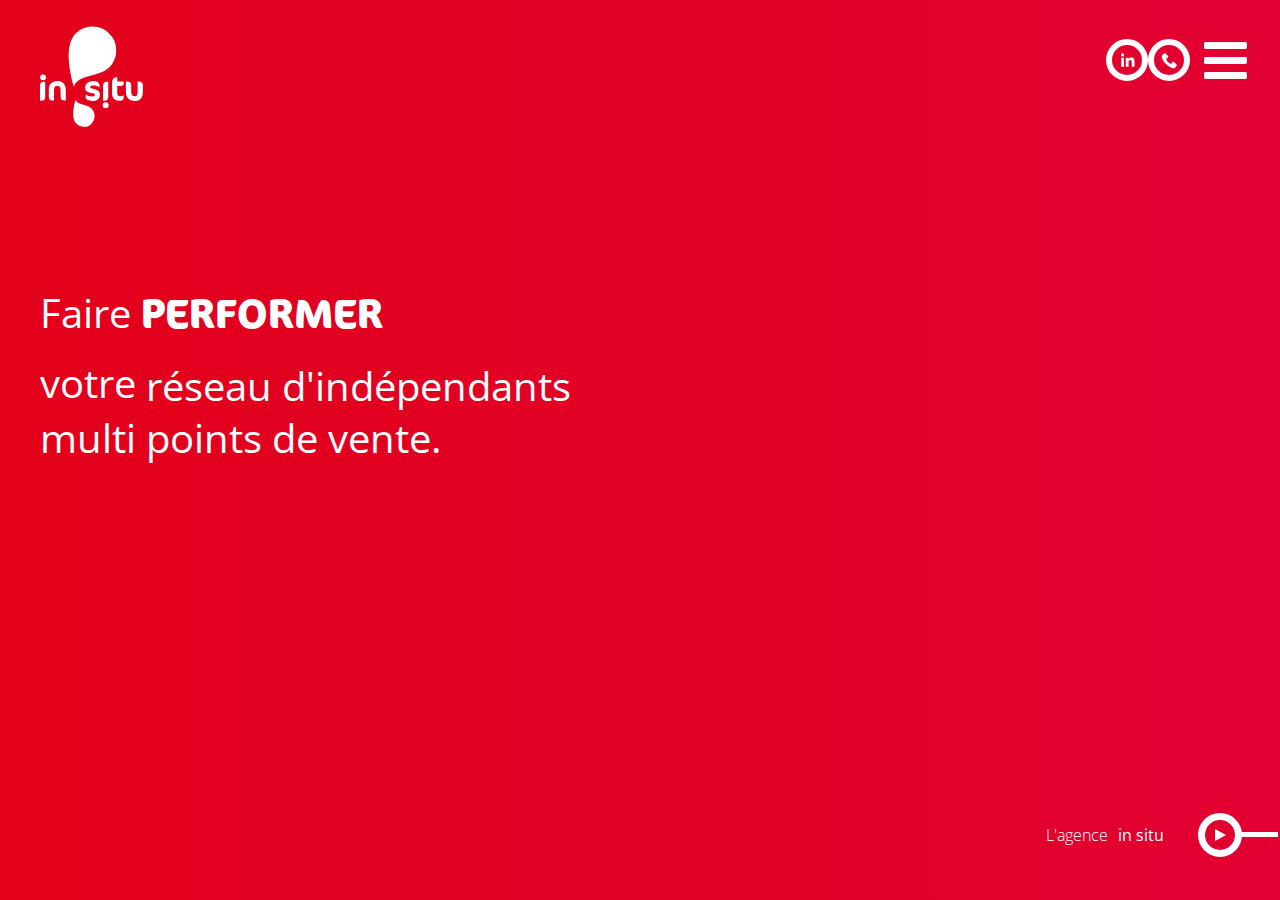
==== commit bdd988b2: "fix des bulles et ajouts du hover" ====
--- a/index.html
+++ b/index.html
@@ -4,102 +4,29 @@
     <meta charset="UTF-8" />
     <meta name="viewport" content="width=device-width, initial-scale=1.0" />
     <title>Insitu</title>
-    <link
-      rel="stylesheet"
-      href="https://cdnjs.cloudflare.com/ajax/libs/font-awesome/5.15.1/css/all.min.css"
-    />
-    <link
-      href="https://fonts.googleapis.com/css?family=Open+Sans:300,300italic,regular,italic,600,600italic,700,700italic,800,800italic"
-      rel="stylesheet"
-    />
+    <link rel="stylesheet" href="https://cdnjs.cloudflare.com/ajax/libs/font-awesome/5.15.1/css/all.min.css" />
+    <link href="https://fonts.googleapis.com/css?family=Open+Sans:300,300italic,regular,italic,600,600italic,700,700italic,800,800italic" rel="stylesheet" />
     <link rel="stylesheet" href="assets/css/style.css" />
   </head>
 
   <body class="body_home">
     <header class="home">
       <div class="logo">
-        <svg
-          xmlns="http://www.w3.org/2000/svg"
-          width="156.953"
-          height="153.266"
-          viewBox="0 0 156.953 153.266"
-        >
-          <g
-            id="Groupe_18"
-            data-name="Groupe 18"
-            transform="translate(-14.536 -9.21)"
-          >
-            <path
-              id="Tracé_12"
-              data-name="Tracé 12"
-              d="M114.266,20.056a33.814,33.814,0,0,1,10.845,25.6A36.016,36.016,0,0,1,114.7,71.678c-15.621,15.624-46.849,9.985-54.23,29.5-5.2-18.216-16.049-62.468,3.038-81.557A35.028,35.028,0,0,1,89.1,9.21,32.894,32.894,0,0,1,114.266,20.056Z"
-              transform="translate(5.666 0)"
-            />
-            <path
-              id="Tracé_13"
-              data-name="Tracé 13"
-              d="M75.042,148a15.763,15.763,0,0,1-11.521-4.688c-8.593-8.591-3.711-28.512-1.368-36.714,3.322,8.788,17.379,6.251,24.411,13.283A16.219,16.219,0,0,1,91.25,131.6a15.22,15.22,0,0,1-4.883,11.522A14.8,14.8,0,0,1,75.042,148Z"
-              transform="translate(6.555 14.475)"
-            />
-            <g
-              id="Groupe_6"
-              data-name="Groupe 6"
-              transform="translate(14.536 86.656)"
-            >
-              <path
-                id="Tracé_14"
-                data-name="Tracé 14"
-                d="M39.507,81.685c-9.15,0-13.246,6.335-13.246,12.613v12.287c0,2.985,2.216,5.071,5.388,5.071H34.19V94.772c0-3.67,1.815-5.95,4.737-5.95,3.578,0,5.318,2.118,5.318,6.477v11.285c0,2.985,2.3,5.071,5.6,5.071h2.331V94.667C52.174,85.7,45.812,81.685,39.507,81.685Z"
-                transform="translate(-12.793 -75.884)"
-              />
-              <path
-                id="Tracé_15"
-                data-name="Tracé 15"
-                d="M87.709,93.767c-5.086-.829-5.333-1.412-5.333-2.371,0-1.173.546-2.733,5.264-2.733,3.125,0,6.34,1.033,7.816,2.511l.126.126h.873v-3.12c0-3.129-2.973-6.5-9.5-6.5-7.13,0-12.506,4.426-12.506,10.292,0,4.485,3.037,7.092,9.284,7.968,5.149.72,5.535,1.531,5.535,2.685s-.492,2.68-4.737,2.68c-3.433,0-6.891-1.308-8.252-2.573l-.124-.116h-.863v3.647c0,3.321,4.287,6.022,9.555,6.022,7.814,0,12.3-3.656,12.3-10.03C97.143,97.63,93.968,94.772,87.709,93.767Z"
-                transform="translate(-5.632 -75.884)"
-              />
-              <path
-                id="Tracé_16"
-                data-name="Tracé 16"
-                d="M98.321,88.584V111.7h2.435c3.544,0,5.5-2.026,5.5-5.705V82.88h-2.435C100.272,82.88,98.321,84.906,98.321,88.584Z"
-                transform="translate(-2.083 -75.707)"
-              />
-              <path
-                id="Tracé_17"
-                data-name="Tracé 17"
-                d="M14.536,88.584V111.7h2.435c3.542,0,5.494-2.026,5.494-5.705V82.88H20.03C16.486,82.88,14.536,84.906,14.536,88.584Z"
-                transform="translate(-14.536 -75.707)"
-              />
-              <path
-                id="Tracé_18"
-                data-name="Tracé 18"
-                d="M118.17,76.635H116.1a5.275,5.275,0,0,0-3.65,2.1,7.517,7.517,0,0,0-2.159,5.922v17.086c0,7.079,3.936,10.979,11.085,10.979,4.229,0,6.655-1.887,6.655-5.177v-2.962h-.817l-.1.064a9.714,9.714,0,0,1-4.891.937c-2.8,0-4.052-1.444-4.052-4.684v-10.7h5.214c3.021,0,4.651-1.961,4.651-3.807V83.068H118.17Z"
-                transform="translate(-0.304 -76.635)"
-              />
-              <path
-                id="Tracé_19"
-                data-name="Tracé 19"
-                d="M148.24,82.236h-1.694v16.41c0,4.2-1.566,6.424-4.528,6.424-3.429,0-5.317-2.451-5.317-6.9V87.73c0-3.646-2.116-5.494-6.288-5.494h-1.748V98.857c0,7.985,5.217,13.352,12.985,13.352,8.545,0,12.876-4.652,12.876-13.827V87.73C154.526,84.034,152.47,82.236,148.24,82.236Z"
-                transform="translate(2.426 -75.803)"
-              />
+        <svg xmlns="http://www.w3.org/2000/svg" width="156.953" height="153.266" viewBox="0 0 156.953 153.266">
+          <g id="Groupe_18" data-name="Groupe 18" transform="translate(-14.536 -9.21)">
+            <path id="Tracé_12" data-name="Tracé 12" d="M114.266,20.056a33.814,33.814,0,0,1,10.845,25.6A36.016,36.016,0,0,1,114.7,71.678c-15.621,15.624-46.849,9.985-54.23,29.5-5.2-18.216-16.049-62.468,3.038-81.557A35.028,35.028,0,0,1,89.1,9.21,32.894,32.894,0,0,1,114.266,20.056Z" transform="translate(5.666 0)" />
+            <path id="Tracé_13" data-name="Tracé 13" d="M75.042,148a15.763,15.763,0,0,1-11.521-4.688c-8.593-8.591-3.711-28.512-1.368-36.714,3.322,8.788,17.379,6.251,24.411,13.283A16.219,16.219,0,0,1,91.25,131.6a15.22,15.22,0,0,1-4.883,11.522A14.8,14.8,0,0,1,75.042,148Z" transform="translate(6.555 14.475)" />
+            <g id="Groupe_6" data-name="Groupe 6" transform="translate(14.536 86.656)">
+              <path id="Tracé_14" data-name="Tracé 14" d="M39.507,81.685c-9.15,0-13.246,6.335-13.246,12.613v12.287c0,2.985,2.216,5.071,5.388,5.071H34.19V94.772c0-3.67,1.815-5.95,4.737-5.95,3.578,0,5.318,2.118,5.318,6.477v11.285c0,2.985,2.3,5.071,5.6,5.071h2.331V94.667C52.174,85.7,45.812,81.685,39.507,81.685Z" transform="translate(-12.793 -75.884)" />
+              <path id="Tracé_15" data-name="Tracé 15" d="M87.709,93.767c-5.086-.829-5.333-1.412-5.333-2.371,0-1.173.546-2.733,5.264-2.733,3.125,0,6.34,1.033,7.816,2.511l.126.126h.873v-3.12c0-3.129-2.973-6.5-9.5-6.5-7.13,0-12.506,4.426-12.506,10.292,0,4.485,3.037,7.092,9.284,7.968,5.149.72,5.535,1.531,5.535,2.685s-.492,2.68-4.737,2.68c-3.433,0-6.891-1.308-8.252-2.573l-.124-.116h-.863v3.647c0,3.321,4.287,6.022,9.555,6.022,7.814,0,12.3-3.656,12.3-10.03C97.143,97.63,93.968,94.772,87.709,93.767Z" transform="translate(-5.632 -75.884)" />
+              <path id="Tracé_16" data-name="Tracé 16" d="M98.321,88.584V111.7h2.435c3.544,0,5.5-2.026,5.5-5.705V82.88h-2.435C100.272,82.88,98.321,84.906,98.321,88.584Z" transform="translate(-2.083 -75.707)" />
+              <path id="Tracé_17" data-name="Tracé 17" d="M14.536,88.584V111.7h2.435c3.542,0,5.494-2.026,5.494-5.705V82.88H20.03C16.486,82.88,14.536,84.906,14.536,88.584Z" transform="translate(-14.536 -75.707)" />
+              <path id="Tracé_18" data-name="Tracé 18" d="M118.17,76.635H116.1a5.275,5.275,0,0,0-3.65,2.1,7.517,7.517,0,0,0-2.159,5.922v17.086c0,7.079,3.936,10.979,11.085,10.979,4.229,0,6.655-1.887,6.655-5.177v-2.962h-.817l-.1.064a9.714,9.714,0,0,1-4.891.937c-2.8,0-4.052-1.444-4.052-4.684v-10.7h5.214c3.021,0,4.651-1.961,4.651-3.807V83.068H118.17Z" transform="translate(-0.304 -76.635)" />
+              <path id="Tracé_19" data-name="Tracé 19" d="M148.24,82.236h-1.694v16.41c0,4.2-1.566,6.424-4.528,6.424-3.429,0-5.317-2.451-5.317-6.9V87.73c0-3.646-2.116-5.494-6.288-5.494h-1.748V98.857c0,7.985,5.217,13.352,12.985,13.352,8.545,0,12.876-4.652,12.876-13.827V87.73C154.526,84.034,152.47,82.236,148.24,82.236Z" transform="translate(2.426 -75.803)" />
             </g>
-            <g
-              id="Groupe_9"
-              data-name="Groupe 9"
-              transform="translate(14.681 82.399)"
-            >
-              <path
-                id="Tracé_44"
-                data-name="Tracé 44"
-                d="M19.2,72.929a4.571,4.571,0,0,0,0,9.142,4.659,4.659,0,0,0,4.6-4.6A4.577,4.577,0,0,0,19.2,72.929Z"
-                transform="translate(-14.662 -72.929)"
-              />
-              <path
-                id="Tracé_45"
-                data-name="Tracé 45"
-                d="M102.315,109.874a4.571,4.571,0,1,0,4.6,4.6A4.659,4.659,0,0,0,102.315,109.874Z"
-                transform="translate(-2.31 -67.438)"
-              />
+            <g id="Groupe_9" data-name="Groupe 9" transform="translate(14.681 82.399)">
+              <path id="Tracé_44" data-name="Tracé 44" d="M19.2,72.929a4.571,4.571,0,0,0,0,9.142,4.659,4.659,0,0,0,4.6-4.6A4.577,4.577,0,0,0,19.2,72.929Z" transform="translate(-14.662 -72.929)" />
+              <path id="Tracé_45" data-name="Tracé 45" d="M102.315,109.874a4.571,4.571,0,1,0,4.6,4.6A4.659,4.659,0,0,0,102.315,109.874Z" transform="translate(-2.31 -67.438)" />
             </g>
           </g>
         </svg>
@@ -107,10 +34,10 @@
       <nav>
         <ul class="main_nav">
           <li>
-            <a href=""><img src="assets/img/ico_linkedin.svg" alt="" /></a>
+            <a href=""><img src="assets/img/ico_linkedin_white.svg" alt="" /></a>
           </li>
           <li>
-            <a href=""><img src="assets/img/ico_tel.svg" alt="" /></a>
+            <a href=""><img src="assets/img/ico_tel_white.svg" alt="" /></a>
           </li>
         </ul>
         <label for="check">
@@ -121,8 +48,7 @@
         <input type="checkbox" id="check" />
         <ul class="menu">
           <li><a href="index.html">Accueil</a></li>
-          <li><a href="insitu_1.html">Directeur de réseau</a></li>
-          <li><a href="insitu_2.html">Responsable Marketing</a></li>
+          <li><a href="about.html">Insitu</a></li>
           <li><a href="method_1.html">Notre méthode</a></li>
           <li><a href="contact.html">Contact</a></li>
         </ul>
@@ -143,24 +69,13 @@
         <span>multi points de vente.</span>
       </div>
     </main>
-    <footer>
+    <footer class="footer__home">
       <ul>
         <a href="insitu_1.html">
-          <li><span></span><strong>in situ</strong></li>
+          <li><span>L'agence</span><strong>in situ</strong></li>
           <li>
-            <svg
-              xmlns="http://www.w3.org/2000/svg"
-              width="11"
-              height="12"
-              viewBox="0 0 11 12"
-            >
-              <path
-                id="Polygone_1"
-                data-name="Polygone 1"
-                d="M6,0l6,11H0Z"
-                transform="translate(11) rotate(90)"
-                fill="$white"
-              />
+            <svg xmlns="http://www.w3.org/2000/svg" width="11" height="12" viewBox="0 0 11 12">
+              <path id="Polygone_1" data-name="Polygone 1" d="M6,0l6,11H0Z" transform="translate(11) rotate(90)" />
             </svg>
           </li>
         </a>
--- a/assets/css/style.css
+++ b/assets/css/style.css
@@ -1 +1 @@
-﻿@font-face{font-family:"CoconOT-Light";src:url("../fonts/CoconOT-Light.otf");font-weight:normal;font-style:normal}@font-face{font-family:"CoconOT-Regular";src:url("../fonts/CoconOT-Regular.otf");font-weight:normal;font-style:normal}@font-face{font-family:"CoconOT-BoldItalic";src:url("../fonts/CoconOT-BoldIta.otf");font-weight:normal;font-style:normal}@font-face{font-family:"CoconOT-Bold";src:url("../fonts/CoconOT-Bold.otf");font-weight:normal;font-style:normal}@font-face{font-family:"CoconOT-Italic";src:url("../fonts/CoconOT-Ita.otf");font-weight:normal;font-style:normal}@font-face{font-family:"CoconOT-LightItalic";src:url("../fonts/CoconOT-LightIta.otf");font-weight:normal;font-style:normal}body{font-family:"Open Sans",sans-serif;min-height:100vh;display:flex;flex-direction:column}*{margin:0;padding:0;list-style:none;text-decoration:none}@keyframes gradient{0%{background-position:0% 50%}50%{background-position:100% 50%}100%{background-position:0% 50%}}body{font-family:"Open Sans",sans-serif;min-height:100vh;display:flex;flex-direction:column}body header{width:100%;display:flex;position:absolute}body header nav{height:120px;width:100%;display:flex;align-items:center;justify-content:flex-end}body header nav .main_nav{display:flex}body header nav .main_nav li{margin:0 3px}body header nav .main_nav li a{border-radius:50%;border:6px solid #fff;width:30px;height:30px;display:flex;align-items:center;justify-content:center}body header nav .main_nav li a svg{width:70px;height:70px;fill:#fff}body header nav .burger{display:flex;width:70px;margin-right:20px;align-items:center;justify-content:center;height:100%}body header nav .burger i{font-size:49px;color:#fff}body main{display:flex;flex-grow:1}body main div{color:#fff;font-size:40px;display:flex;flex-direction:column;margin:0 40px;height:200px}body main div span{font-family:"Open sans",sans-serif;font-weight:400}body main div span strong{font-family:"CoconOT-Bold";text-transform:uppercase}body main div .list_deroulante{width:101%;overflow:hidden;display:flex;height:70px;flex-direction:row;margin:0}body main div .list_deroulante span{margin:15px 10px 0 0}body main div .list_deroulante ul{margin:0;overflow:hidden;width:100%}body main div .list_deroulante ul li{color:#fff;margin:10px 0 0 0;animation:scrollup 5s linear infinite;display:flex;align-items:center;height:70px;width:100%}body footer{height:130px;display:flex;justify-content:flex-end}body footer ul{display:flex;color:#fff;font-weight:300;align-items:center;height:100%}body footer ul a{color:#fff;display:flex;text-decoration:none;align-items:center}body footer ul a li:first-child{display:flex;position:relative;width:300px;align-items:center}body footer ul a li:first-child span{width:100%;display:flex;margin-right:90px;justify-content:flex-end;align-items:center;height:90px}body footer ul a li:first-child span:before{position:absolute;content:"";animation:insitu_text 5s linear infinite}body footer ul a li:first-child strong{position:absolute;right:0;width:80px}body footer ul a li:last-child{position:relative;border:7px solid #fff;border-radius:50%;width:30px;height:30px;margin-right:38px;display:flex;justify-content:center;align-items:center}body footer ul a li:last-child:after{position:absolute;content:"";width:40px;height:5px;background-color:#fff;top:40%;right:-43px}body .method_1_bg{background:linear-gradient(90deg, #e2001a, #e2007a);background-size:100% 60%}body .method_2_bg{background:url("../img/IMMERSION.jpg");background-size:cover;background-repeat:no-repeat;width:100%}body .method_3_bg{background:url("../img/CAP_A_ATTEINDRE.jpg");background-size:100%;background-repeat:no-repeat;height:100%}body .method_4_bg{background:url("../img/TETE A TETE.jpg");background-size:100% 100%;background-repeat:no-repeat;height:100%}body .method_5_bg{background:url("../img/TEAM DEDIÉE.jpg");background-size:cover;background-repeat:no-repeat;width:100%}@keyframes scrollup{0%,12.66%,100%{transform:translate3d(0, 0, 0)}16.66%,29.32%{transform:translate3d(0, -120%, 0)}33.32%,45.98%{transform:translate3d(0, -230%, 0)}49.98%,62.64%{transform:translate3d(0, -340%, 0)}66.64%,79.3%{transform:translate3d(0, 0, 0)}}.body_home{background:linear-gradient(90deg, #e2001a, #e2007a);background-size:400% 400%;animation:gradient 15s ease 1;overflow-x:hidden;position:relative}.body_home header{height:100px}.body_home header .logo{width:120px;margin:0 40px}.body_home header .logo svg{fill:#fff;width:100%}.body_home header nav{height:120px;width:100%;display:flex;align-items:center;justify-content:flex-end}.body_home header nav label .burger i{font-size:49px;color:#fff}.body_home header #check{display:none}.body_home header #check:checked~*.menu{transform:translateX(0)}.body_home header .menu{width:200px;height:500px;position:absolute;z-index:9999;background-color:#fff;color:#000;right:0;bottom:-500px;transform:translateX(200px);transition:all .2s;display:flex;flex-direction:column}.body_home header .menu li{width:100%;height:50px;transition:all .2s;display:flex;align-items:center;padding-left:10px}.body_home header .menu li a{color:#000}.body_home header .menu li:hover{background-color:#e6e6e6;cursor:pointer;transition:all .2s}.body_home main{display:flex;align-items:center}.body_home main div span:nth-child(2n){position:relative}.body_home main div span:nth-child(2n):before{content:"";position:absolute;width:30px;height:5px;background-color:#fff}.body_about{background-color:#e4e3d4;display:flex;flex-direction:column;overflow:hidden}.body_about header{height:120px}.body_about header nav{height:120px;width:100%;display:flex;align-items:center;justify-content:flex-end;color:#fff}.body_about header nav .main_nav li a{border-radius:50%;border:6px solid #000;width:30px;height:30px;display:flex;align-items:center;justify-content:center}.body_about header nav .main_nav li a svg{width:70px;height:70px}.body_about header nav label .burger i{font-size:49px;color:#fff}.body_about header #check{display:none}.body_about header #check:checked~*.menu{transform:translateX(0)}.body_about header .menu{width:200px;height:500px;position:absolute;z-index:9999;background-color:#fff;color:#000;right:0;bottom:-500px;transform:translateX(200px);transition:all .2s;display:flex;flex-direction:column}.body_about header .menu li{width:100%;height:50px;transition:all .2s;display:flex;align-items:center;padding-left:10px}.body_about header .menu li a{color:#000}.body_about header .menu li:hover{background-color:#e6e6e6;cursor:pointer;transition:all .2s}.body_about header .logo{width:120px;margin:0 20px}.body_about header .logo svg{fill:#000;width:100%}.body_about main{display:flex;flex-direction:column;align-items:center;justify-content:center;width:100%}.body_about main h1{font-family:"Open-sans",sans-serif;font-weight:300;display:flex;flex-direction:column;font-size:40px;align-items:center;width:100%}.body_about main h1 span{font-family:"CoconOT-Bold",sans-serif;text-transform:uppercase}.body_about main .row{display:flex;flex-direction:row;display:flex;align-items:center;width:100%;height:400px}.body_about main .row .blob{height:100%;position:relative;display:flex;justify-content:center;align-items:center;width:100%}.body_about main .row .blob svg{position:absolute;transform:rotate(-10deg)}.body_about main .row .blob .blob_content{position:absolute;display:flex;align-items:center;justify-content:center}.body_about main .row .blob .blob_content h2{font-size:20px;width:200px;text-align:center;margin-right:40px}.body_about main .row .blob .blob_content h3{font-size:14px;width:300px;text-align:center;margin:20px 40px 0 0;font-weight:300}.body_about main .row .blob .blob_content a{border-radius:50%;border:7px solid #fff;width:30px;height:30px;display:flex;justify-content:center;align-items:center;transform:rotate(8deg);margin:20px 20px 0 0}.body_about main .row .blob:first-child svg{fill:#e2001a}.body_about main .row .blob:first-child .blob_content{transform:rotate(-25deg)}.body_about main .row .blob:last-child svg{fill:#e2007a}.body_about main .row .blob:last-child .blob_content{transform:rotate(25deg);margin-top:29px}.body_about main .row .content{display:flex;flex-direction:column;color:#000;justify-content:center;text-align:center;width:70%}.body_about main .row .content p{font-size:15px;color:#000;margin:20px 0}.body_about main .row .content span{font-size:19px}.body_insitu{background:url("../img/circle.svg");background-color:#e4e3d4;overflow:hidden}.body_insitu header .logo{width:120px;margin:0 40px}.body_insitu header .logo svg{fill:#fff;width:100%}.body_insitu header nav a i{color:#e2001a}.body_insitu main{display:flex;flex-direction:column;align-items:center;justify-content:center;width:100%}.body_insitu main h1{font-family:"Open-sans",sans-serif;font-weight:300;display:flex;flex-direction:column;font-size:40px;align-items:center;width:100%}.body_insitu main h1 span{font-family:"CoconOT-Bold",sans-serif;text-transform:uppercase}.body_insitu main .row{display:flex;flex-direction:row;align-items:center;width:100%;height:400px;justify-content:space-between}.body_insitu main .row .blob{height:100%;position:relative;display:flex;justify-content:center;align-items:center;width:550px}.body_insitu main .row .blob svg{position:absolute;transform:rotate(-20deg)}.body_insitu main .row .blob .blob_content{position:absolute;display:flex;color:#000;width:300px}.body_insitu main .row .blob .blob_content h2{font-size:20px;width:200px;margin:0 0 0 10px;color:#e2001a;font-weight:300}.body_insitu main .row .blob .blob_content p{font-size:13px;text-align:left;margin:10px 0 0 10px;width:280px;font-weight:300}.body_insitu main .row .blob .blob_content .discover_next{border-radius:50%;border:7px solid #fff;width:30px;height:30px;display:flex;justify-content:center;align-items:center;transform:rotate(8deg);margin:20px 20px 0 0}.body_insitu main .row .blob:first-child svg{fill:#fff;transform:rotate(230deg) scaleX(-1)}.body_insitu main .row .blob:first-child .blob_content{margin-top:29px}.body_insitu main .row .blob:first-child .blob_content .call{max-width:130px;height:50px;background-color:#000;text-decoration:underline;font-size:13px;color:#fff;display:flex;justify-content:center;align-items:center;padding:5px 0;text-transform:uppercase;margin:10px 0 0 12px}.body_insitu main .row .blob:last-child svg{fill:#fff;transform:rotate(-50deg);width:450px}.body_insitu main .row .blob:last-child .blob_content{width:200px;margin-top:29px;height:200px}.body_insitu main .row .blob:last-child .blob_content h2{font-size:17px;margin:0}.body_insitu main .row .blob:last-child .blob_content ul{margin:10px 0 0 0;width:100%}.body_insitu main .row .blob:last-child .blob_content ul li{position:relative;font-size:11px;margin:0 0 8px 10px;width:100%}.body_insitu main .row .blob:last-child .blob_content ul li:before{position:absolute;content:"";width:15px;height:15px;background-color:#e2001a;border-radius:50%;left:-20px}.body_insitu main .row .content{display:flex;flex-direction:column;color:#000;justify-content:center;text-align:center;width:70%}.body_insitu main .row .content p{font-size:15px;color:#000;margin:20px 0}.body_insitu main .row .content span{font-size:19px}.body_method{background-color:#000;overflow-x:hidden}.body_method header{height:100px}.body_method header .logo{width:120px;margin:0 40px}.body_method header .logo svg{fill:#fff;width:100%}.body_method header nav{height:120px;width:100%;display:flex;align-items:center;justify-content:flex-end}.body_method header nav label .burger i{font-size:49px;color:#fff}.body_method header #check{display:none}.body_method header #check:checked~*.menu{transform:translateX(0)}.body_method header .menu{width:200px;height:500px;position:absolute;z-index:9999;background-color:#fff;color:#000;right:0;bottom:-500px;transform:translateX(200px);transition:all .2s;display:flex;flex-direction:column}.body_method header .menu li{width:100%;height:50px;transition:all .2s;display:flex;align-items:center;padding-left:10px}.body_method header .menu li a{color:#000}.body_method header .menu li:hover{background-color:#e6e6e6;cursor:pointer;transition:all .2s}.body_method .main_method{display:flex;align-items:center;justify-content:center}.body_method .main_method .method_circle{width:400px;height:400px;border:2px solid #fff;border-radius:50%;position:relative;display:flex;align-items:center;justify-content:center;flex-direction:column}.body_method .main_method .method_circle a{position:absolute;border:1px solid #fff;border-radius:50%;width:20px;height:20px;position:absolute}.body_method .main_method .method_circle a:hover{background-color:#fff}.body_method .main_method .method_circle a:first-child{top:-50px;left:46%}.body_method .main_method .method_circle a:nth-child(2n){top:80px;right:-40px}.body_method .main_method .method_circle a:nth-child(3n){bottom:80px;right:-30px}.body_method .main_method .method_circle a:nth-child(4n){top:300px;left:-30px}.body_method .main_method .method_circle a:nth-child(5n){top:80px;left:-40px}.body_method .main_method .method_circle .active{background-color:#fff}.body_method .main_method .method_circle h1{margin-bottom:30px}.body_method .main_method .method_circle h1 strong{font-size:30px;font-family:"CoconOT-Bold"}.body_method .main_method .method_circle h1,.body_method .main_method .method_circle h2{font-size:25px;display:flex;flex-direction:column;align-items:center;font-weight:300;text-transform:uppercase;line-height:40px}.body_method .main_method_alt{display:flex;align-items:center;justify-content:center}.body_method .main_method_alt .method_circle_btn{width:470px;height:470px;border-radius:50%;position:relative;display:flex;align-items:center;justify-content:center;flex-direction:column;color:#000}.body_method .main_method_alt .method_circle_btn .method_circle{width:400px;height:400px;border:2px solid #fff;border-radius:50%;position:relative;display:flex;align-items:center;justify-content:center;flex-direction:column;background-color:#fff;color:#000}.body_method .main_method_alt .method_circle_btn .method_circle a{position:absolute;border:1px solid #e2007a;border-radius:50%;width:20px;height:20px;position:absolute;background-color:#fff}.body_method .main_method_alt .method_circle_btn .method_circle a:hover{background-color:#e2007a}.body_method .main_method_alt .method_circle_btn .method_circle a:first-child{top:-48px;left:46%}.body_method .main_method_alt .method_circle_btn .method_circle a:nth-child(2n){top:80px;right:-20px}.body_method .main_method_alt .method_circle_btn .method_circle a:nth-child(3n){bottom:80px;right:-20px}.body_method .main_method_alt .method_circle_btn .method_circle a:nth-child(4n){top:300px;left:-20px}.body_method .main_method_alt .method_circle_btn .method_circle a:nth-child(5n){top:80px;left:-20px}.body_method .main_method_alt .method_circle_btn .method_circle .active{background-color:#e2007a}.body_method .main_method_alt .method_circle_btn .method_circle h1{margin-bottom:30px;font-size:30px;display:flex;flex-direction:column;align-items:center;font-weight:bold;text-transform:uppercase;line-height:40px;font-family:"CoconOT-Bold";color:#e2007a}.body_method .main_method_alt .method_circle_btn .method_circle h2{font-size:20px;display:flex;flex-direction:column;align-items:center;font-weight:400;text-transform:uppercase;line-height:40px}.body_method .main_method_alt .method_circle_btn .method_circle p{font-size:15px;text-align:center}.body_method .main_method_alt .circle_border_pink{border:2px solid #e2007a}.body_method .main_method_alt .circle_border_red{border:2px solid #e2001a}.body_contact{background-color:#e4e3d4;display:flex;align-items:center;flex-direction:column;overflow-x:hidden}.body_contact header nav{height:120px;width:100%;display:flex;align-items:center;justify-content:flex-end}.body_contact header nav ul{display:flex}.body_contact header nav ul li a{margin:0 10px}.body_contact header nav ul li a svg{fill:#000;stroke:#000}.body_contact header nav label .burger i{font-size:49px;color:#fff}.body_contact header #check{display:none}.body_contact header #check:checked~*.menu{transform:translateX(0)}.body_contact header .menu{width:200px;height:500px;position:absolute;z-index:9999;background-color:#fff;color:#000;right:0;bottom:-500px;transform:translateX(200px);transition:all .2s;display:flex;flex-direction:column}.body_contact header .menu li{width:100%;height:50px;transition:all .2s;display:flex;align-items:center;padding-left:10px}.body_contact header .menu li a{color:#000}.body_contact header .menu li:hover{background-color:#e6e6e6;cursor:pointer;transition:all .2s}.body_contact header .logo{width:120px;margin:0 40px}.body_contact header .logo svg{fill:#000;width:100%}.body_contact main{display:flex;flex-direction:column;align-items:center;justify-content:center;width:70%}.body_contact main h1{font-weight:300;width:100%;margin-bottom:30px;font-size:40px}.body_contact main h1 strong{font-family:"CoconOT-Bold"}.body_contact main .row{height:100%;display:flex;justify-content:space-between;width:100%}.body_contact main .row .item{width:100%;margin:0}.body_contact main .row .item .column{display:flex;flex-direction:column;height:100%}.body_contact main .row .item .column .item{display:flex;margin:40px 0 200px 0;width:100%;flex-direction:column;height:100%}.body_contact main .row .item .column .item img{max-width:400px}.body_contact main .row .item .column .item .grue{height:400px}.body_contact main .row .item .column .item address{font-size:11px;color:#000;height:100%;display:flex;flex-direction:column}.body_contact main .row .item .column .item .row{display:flex;width:100%;flex-direction:row}.body_contact main .row .item .column .item .row .item{width:100%;margin:20px 0;display:flex}.body_contact main .row .item .column .item .row .item h6{font-size:13px;font-weight:bold;color:#000}.body_contact main .row .item .column .item .row .item span{font-weight:300;font-size:11px}.body_contact main .row .item .column .item .row .item a{font-weight:300;font-size:11px;text-decoration:none;color:#000}.body_contact main .row .item .column .item .row .item a:hover{font-weight:bold;cursor:pointer}.body_contact main .row .item .column .item .row .item a:last-child{border-bottom:6px solid #000;padding-bottom:4px;width:40px}.body_contact main .row .item .column .item h2{font-size:20px;color:#000;font-weight:300;width:100%}.body_contact main .row .item .column .item h2 strong{text-transform:uppercase;font-family:"CoconOT-Bold"}.body_contact main .row .item .column .item h3{font-size:30px;font-weight:300;color:#000}.body_contact main .row .item .column .item h3 strong{border-bottom:6px solid #000;text-transform:uppercase}.body_contact main .row .item .column .item form{display:flex;flex-direction:column}.body_contact main .row .item .column .item form input,.body_contact main .row .item .column .item form select{width:270px;border:10px solid #000;background-color:#fff;font-size:12px;height:30px;margin-bottom:10px;padding-left:10px}.body_contact main .row .item .column .item form select{height:50px;width:300px}.body_contact main .row .item .column .item form button{background-color:#000;width:300px;font-size:12px;height:50px;margin-bottom:2px;padding-left:10px;color:#fff;text-align:left;cursor:pointer}.body_contact main .row .item .column .item form label{display:flex;font-size:11px;color:#000}.body_contact main .row .item .column .item form label input[type=checkbox]{width:12px;border:5px solid #000;padding-left:30px}.body_contact main .row .item:last-child{margin-top:100px}/*# sourceMappingURL=style.css.map */
+﻿@font-face{font-family:"CoconOT-Light";src:url("../fonts/CoconOT-Light.otf");font-weight:normal;font-style:normal}@font-face{font-family:"CoconOT-Regular";src:url("../fonts/CoconOT-Regular.otf");font-weight:normal;font-style:normal}@font-face{font-family:"CoconOT-BoldItalic";src:url("../fonts/CoconOT-BoldIta.otf");font-weight:normal;font-style:normal}@font-face{font-family:"CoconOT-Bold";src:url("../fonts/CoconOT-Bold.otf");font-weight:normal;font-style:normal}@font-face{font-family:"CoconOT-Italic";src:url("../fonts/CoconOT-Ita.otf");font-weight:normal;font-style:normal}@font-face{font-family:"CoconOT-LightItalic";src:url("../fonts/CoconOT-LightIta.otf");font-weight:normal;font-style:normal}body{font-family:"Open Sans",sans-serif;min-height:100vh;display:flex;flex-direction:column}*{margin:0;padding:0;list-style:none;text-decoration:none}@keyframes gradient{0%{background-position:0% 50%}50%{background-position:100% 50%}100%{background-position:0% 50%}}body{font-family:"Open Sans",sans-serif;min-height:100vh;display:flex;flex-direction:column}body header{width:100%;display:flex;position:absolute}body header nav{height:120px;width:100%;display:flex;align-items:center;justify-content:flex-end}body header nav .main_nav{display:flex}body header nav .burger{display:flex;width:70px;margin-right:20px;align-items:center;justify-content:center;height:100%}body header nav .burger i{font-size:49px;color:#fff;transition:all .3s}body header nav .burger i:hover{color:#000;transition:all .3s;cursor:pointer}body main{display:flex;flex-grow:1}body main div{color:#fff;font-size:40px;display:flex;flex-direction:column;margin:0 40px;height:200px}body main div span{font-family:"Open sans",sans-serif;font-weight:400}body main div span strong{font-family:"CoconOT-Bold";text-transform:uppercase}body main div .list_deroulante{width:101%;overflow:hidden;display:flex;height:70px;flex-direction:row;margin:0}body main div .list_deroulante span{margin:15px 10px 0 0}body main div .list_deroulante ul{margin:0;overflow:hidden;width:100%}body main div .list_deroulante ul li{color:#fff;margin:10px 0 0 0;animation:scrollup 5s linear infinite;display:flex;align-items:center;height:70px;width:100%}body footer{height:130px;display:flex;justify-content:flex-end}body footer ul{display:flex;color:#fff;font-weight:300;align-items:center;height:100%}body footer ul a{display:flex;text-decoration:none;align-items:center}body footer ul a li:first-child{display:flex;position:relative;width:300px;align-items:center}body footer ul a li:first-child span{width:100%;display:flex;margin-right:90px;justify-content:flex-end;align-items:center;height:90px}body footer ul a li:first-child strong{position:absolute;right:0;width:80px}body footer ul a li:last-child{position:relative;border-radius:50%;width:30px;height:30px;margin-right:38px;display:flex;justify-content:center;align-items:center}body footer ul a li:last-child:after{position:absolute;content:"";width:40px;height:5px;top:40%;right:-43px}body .footer__home ul{color:#000;transition:all .3s}body .footer__home ul a{color:#fff}body .footer__home ul li:last-child{border:7px solid #fff}body .footer__home ul li:last-child:after{background-color:#fff}body .footer__home ul li:last-child svg{fill:#fff}body .footer__home ul:hover a{color:#000;transition:all .3s;cursor:pointer}body .footer__home ul:hover li:last-child{border:7px solid #000}body .footer__home ul:hover li:last-child:after{background-color:#000}body .footer__home ul:hover li:last-child svg{fill:#000}body .footer__about ul{color:#000}body .footer__about ul a{color:#000}body .footer__about ul li:last-child{border:7px solid #000}body .footer__about ul li:last-child:after{background-color:#000}body .method_1_bg{background:linear-gradient(90deg, #e2001a, #e2007a);background-size:100% 60%}body .method_2_bg{background:url("../img/IMMERSION.jpg");background-size:cover;background-repeat:no-repeat;width:100%}body .method_3_bg{background:url("../img/CAP_A_ATTEINDRE.jpg");background-size:100%;background-repeat:no-repeat;height:100%}body .method_4_bg{background:url("../img/TETE A TETE.jpg");background-size:100% 100%;background-repeat:no-repeat;height:100%}body .method_5_bg{background:url("../img/TEAM DEDIÉE.jpg");background-size:cover;background-repeat:no-repeat;width:100%}@keyframes scrollup{0%,12.66%,100%{transform:translate3d(0, 0, 0)}16.66%,29.32%{transform:translate3d(0, -120%, 0)}33.32%,45.98%{transform:translate3d(0, -230%, 0)}49.98%,62.64%{transform:translate3d(0, -340%, 0)}66.64%,79.3%{transform:translate3d(0, 0, 0)}}.body_home{background:linear-gradient(90deg, #e2001a, #e2007a);background-size:400% 400%;animation:gradient 15s ease 1;overflow-x:hidden;position:relative}.body_home header{height:100px}.body_home header .logo{width:120px;margin:0 40px}.body_home header .logo svg{fill:#fff;width:100%}.body_home header .logo:hover svg{fill:#000;cursor:pointer}.body_home header nav{height:120px;width:100%;display:flex;align-items:center;justify-content:flex-end;color:#fff}.body_home header nav .main_nav{color:#fff}.body_home header nav .main_nav li{color:#fff}.body_home header nav .main_nav li a{border-radius:50%;border:6px solid #fff;width:30px;height:30px;display:flex;align-items:center;justify-content:center;color:#fff;transition:all .3s}.body_home header nav .main_nav li a:hover{cursor:pointer}.body_home header #check{display:none}.body_home header #check:checked~*.menu{transform:translateX(0)}.body_home header .menu{width:200px;height:500px;position:absolute;z-index:9999;background-color:#fff;color:#000;right:0;bottom:-500px;transform:translateX(200px);transition:all .2s;display:flex;flex-direction:column}.body_home header .menu li{width:100%;height:50px;transition:all .2s;display:flex;align-items:center;padding-left:10px}.body_home header .menu li a{color:#000}.body_home header .menu li:hover{background-color:#e6e6e6;cursor:pointer;transition:all .2s}.body_home main{display:flex;align-items:center}.body_home main div span:nth-child(2n){position:relative}.body_home main div span:nth-child(2n):before{content:"";position:absolute;width:30px;height:5px;background-color:#fff}.body_about{background-color:#e4e3d4;display:flex;flex-direction:column;overflow:hidden}.body_about header{height:120px}.body_about header nav{height:120px;width:100%;display:flex;align-items:center;justify-content:flex-end;color:#fff}.body_about header nav .main_nav li a{border-radius:50%;border:6px solid #000;width:30px;height:30px;display:flex;align-items:center;justify-content:center}.body_about header nav .main_nav li a .text{fill:#e2001a}.body_about header nav label .burger i{font-size:49px;color:#000}.body_about header #check{display:none}.body_about header #check:checked~*.menu{transform:translateX(0)}.body_about header .menu{width:200px;height:500px;position:absolute;z-index:9999;background-color:#fff;color:#000;right:0;bottom:-500px;transform:translateX(200px);transition:all .2s;display:flex;flex-direction:column}.body_about header .menu li{width:100%;height:50px;transition:all .2s;display:flex;align-items:center;padding-left:10px}.body_about header .menu li a{color:#000}.body_about header .menu li:hover{background-color:#e6e6e6;cursor:pointer;transition:all .2s}.body_about header .logo{width:120px;margin:0 20px}.body_about header .logo svg{fill:#000;width:100%}.body_about main{display:flex;flex-direction:column;align-items:center;justify-content:center;width:100%}.body_about main h1{font-family:"Open-sans",sans-serif;font-weight:300;display:flex;flex-direction:column;font-size:40px;align-items:center;width:100%}.body_about main h1 span{font-family:"CoconOT-Bold",sans-serif;text-transform:uppercase}.body_about main .row{display:flex;flex-direction:row;display:flex;align-items:center;justify-content:center;width:100%;height:400px}.body_about main .row .blob{height:100%;position:relative;display:flex;justify-content:center;align-items:center;width:100%}.body_about main .row .blob svg{position:absolute}.body_about main .row .blob .blob_content{position:absolute;display:flex;align-items:center;justify-content:center}.body_about main .row .blob .blob_content h2{font-size:20px;width:200px;text-align:center;margin-right:40px}.body_about main .row .blob .blob_content h3{font-size:14px;width:300px;text-align:center;margin:20px 40px 0 0;font-weight:300}.body_about main .row .blob .blob_content a{border-radius:50%;border:7px solid #fff;width:30px;height:30px;display:flex;justify-content:center;align-items:center;transform:rotate(8deg);margin:20px 20px 0 0}.body_about main .row .blob:first-child svg{fill:#e2001a;left:0;bottom:0}.body_about main .row .blob:first-child svg g g{fill:#e2001a}.body_about main .row .blob:first-child .blob_content{transform:rotate(-25deg);bottom:130px;right:100px}.body_about main .row .blob:last-child svg{fill:#e2007a;right:-50px;top:0}.body_about main .row .blob:last-child svg g g{fill:#e2007a}.body_about main .row .blob:last-child .blob_content{transform:rotate(25deg);left:170px;top:130px}.body_about main .row .content{display:flex;flex-direction:column;color:#000;justify-content:center;text-align:center;width:400px;position:absolute}.body_about main .row .content p{font-size:15px;color:#000;margin:20px 0}.body_about main .row .content span{font-size:19px}.body_insitu{background:url("../img/circle.svg");background-color:#e4e3d4;overflow:hidden}.body_insitu header .logo{width:120px;margin:0 40px}.body_insitu header .logo svg{fill:#fff;width:100%}.body_insitu header .logo:hover svg{fill:#000;cursor:pointer}.body_insitu header nav a i{color:#e2001a}.body_insitu main{display:flex;flex-direction:column;align-items:center;justify-content:center;width:100%}.body_insitu main h1{font-family:"Open-sans",sans-serif;font-weight:300;display:flex;flex-direction:column;font-size:40px;align-items:center;width:100%}.body_insitu main h1 span{font-family:"CoconOT-Bold",sans-serif;text-transform:uppercase}.body_insitu main .row{display:flex;flex-direction:row;align-items:center;width:100%;height:400px;justify-content:space-between}.body_insitu main .row .blob{height:100%;position:relative;display:flex;justify-content:center;align-items:center;width:550px}.body_insitu main .row .blob svg{position:absolute;transform:rotate(-20deg)}.body_insitu main .row .blob .blob_content{position:absolute;display:flex;color:#000;width:300px}.body_insitu main .row .blob .blob_content h2{font-size:20px;width:200px;margin:0 0 0 10px;color:#e2001a;font-weight:300}.body_insitu main .row .blob .blob_content p{font-size:13px;text-align:left;margin:10px 0 0 10px;width:280px;font-weight:300}.body_insitu main .row .blob .blob_content .discover_next{border-radius:50%;border:7px solid #fff;width:30px;height:30px;display:flex;justify-content:center;align-items:center;transform:rotate(8deg);margin:20px 20px 0 0}.body_insitu main .row .blob:first-child svg{fill:#fff;transform:rotate(230deg) scaleX(-1)}.body_insitu main .row .blob:first-child .blob_content{margin-top:29px}.body_insitu main .row .blob:first-child .blob_content .call{max-width:130px;height:50px;background-color:#000;text-decoration:underline;font-size:13px;color:#fff;display:flex;justify-content:center;align-items:center;padding:5px 0;text-transform:uppercase;margin:10px 0 0 12px}.body_insitu main .row .blob:last-child svg{fill:#fff;transform:rotate(-50deg);width:450px}.body_insitu main .row .blob:last-child .blob_content{width:200px;margin-top:29px;height:200px}.body_insitu main .row .blob:last-child .blob_content h2{font-size:17px;margin:0}.body_insitu main .row .blob:last-child .blob_content ul{margin:10px 0 0 0;width:100%}.body_insitu main .row .blob:last-child .blob_content ul li{position:relative;font-size:11px;margin:0 0 8px 10px;width:100%}.body_insitu main .row .blob:last-child .blob_content ul li:before{position:absolute;content:"";width:15px;height:15px;background-color:#e2001a;border-radius:50%;left:-20px}.body_insitu main .row .content{display:flex;flex-direction:column;color:#000;justify-content:center;text-align:center;width:70%}.body_insitu main .row .content p{font-size:15px;color:#000;margin:20px 0}.body_insitu main .row .content span{font-size:19px}.body_method{background-color:#000;overflow-x:hidden}.body_method header{height:100px}.body_method header .logo{width:120px;margin:0 40px}.body_method header .logo svg{fill:#fff;width:100%}.body_method header .logo:hover svg{fill:#000;cursor:pointer}.body_method header nav{height:120px;width:100%;display:flex;align-items:center;justify-content:flex-end}.body_method header nav label .burger i{font-size:49px;color:#fff}.body_method header #check{display:none}.body_method header #check:checked~*.menu{transform:translateX(0)}.body_method header .menu{width:200px;height:500px;position:absolute;z-index:9999;background-color:#fff;color:#000;right:0;bottom:-500px;transform:translateX(200px);transition:all .2s;display:flex;flex-direction:column}.body_method header .menu li{width:100%;height:50px;transition:all .2s;display:flex;align-items:center;padding-left:10px}.body_method header .menu li a{color:#000}.body_method header .menu li:hover{background-color:#e6e6e6;cursor:pointer;transition:all .2s}.body_method .main_method{display:flex;align-items:center;justify-content:center}.body_method .main_method .method_circle{width:400px;height:400px;border:2px solid #fff;border-radius:50%;position:relative;display:flex;align-items:center;justify-content:center;flex-direction:column}.body_method .main_method .method_circle a{position:absolute;border:1px solid #fff;border-radius:50%;width:20px;height:20px;position:absolute}.body_method .main_method .method_circle a:hover{background-color:#fff}.body_method .main_method .method_circle a:first-child{top:-50px;left:46%}.body_method .main_method .method_circle a:nth-child(2n){top:80px;right:-40px}.body_method .main_method .method_circle a:nth-child(3n){bottom:80px;right:-30px}.body_method .main_method .method_circle a:nth-child(4n){top:300px;left:-30px}.body_method .main_method .method_circle a:nth-child(5n){top:80px;left:-40px}.body_method .main_method .method_circle .active{background-color:#fff}.body_method .main_method .method_circle h1{margin-bottom:30px}.body_method .main_method .method_circle h1 strong{font-size:30px;font-family:"CoconOT-Bold"}.body_method .main_method .method_circle h1,.body_method .main_method .method_circle h2{font-size:25px;display:flex;flex-direction:column;align-items:center;font-weight:300;text-transform:uppercase;line-height:40px}.body_method .main_method_alt{display:flex;align-items:center;justify-content:center}.body_method .main_method_alt .method_circle_btn{width:470px;height:470px;border-radius:50%;position:relative;display:flex;align-items:center;justify-content:center;flex-direction:column;color:#000}.body_method .main_method_alt .method_circle_btn .method_circle{width:400px;height:400px;border:2px solid #fff;border-radius:50%;position:relative;display:flex;align-items:center;justify-content:center;flex-direction:column;background-color:#fff;color:#000}.body_method .main_method_alt .method_circle_btn .method_circle a{position:absolute;border:1px solid #e2007a;border-radius:50%;width:20px;height:20px;position:absolute;background-color:#fff}.body_method .main_method_alt .method_circle_btn .method_circle a:hover{background-color:#e2007a}.body_method .main_method_alt .method_circle_btn .method_circle a:first-child{top:-48px;left:46%}.body_method .main_method_alt .method_circle_btn .method_circle a:nth-child(2n){top:80px;right:-20px}.body_method .main_method_alt .method_circle_btn .method_circle a:nth-child(3n){bottom:80px;right:-20px}.body_method .main_method_alt .method_circle_btn .method_circle a:nth-child(4n){top:300px;left:-20px}.body_method .main_method_alt .method_circle_btn .method_circle a:nth-child(5n){top:80px;left:-20px}.body_method .main_method_alt .method_circle_btn .method_circle .active{background-color:#e2007a}.body_method .main_method_alt .method_circle_btn .method_circle h1{margin-bottom:30px;font-size:30px;display:flex;flex-direction:column;align-items:center;font-weight:bold;text-transform:uppercase;line-height:40px;font-family:"CoconOT-Bold";color:#e2007a}.body_method .main_method_alt .method_circle_btn .method_circle h2{font-size:20px;display:flex;flex-direction:column;align-items:center;font-weight:400;text-transform:uppercase;line-height:40px}.body_method .main_method_alt .method_circle_btn .method_circle p{font-size:15px;text-align:center}.body_method .main_method_alt .circle_border_pink{border:2px solid #e2007a}.body_method .main_method_alt .circle_border_red{border:2px solid #e2001a}.body_contact{background-color:#e4e3d4;display:flex;align-items:center;flex-direction:column;overflow-x:hidden}.body_contact header nav{height:120px;width:100%;display:flex;align-items:center;justify-content:flex-end}.body_contact header nav ul{display:flex}.body_contact header nav ul li a{margin:0 10px}.body_contact header nav ul li a svg{fill:#000;stroke:#000}.body_contact header nav label .burger i{font-size:49px;color:#fff}.body_contact header #check{display:none}.body_contact header #check:checked~*.menu{transform:translateX(0)}.body_contact header .menu{width:200px;height:500px;position:absolute;z-index:9999;background-color:#fff;color:#000;right:0;bottom:-500px;transform:translateX(200px);transition:all .2s;display:flex;flex-direction:column}.body_contact header .menu li{width:100%;height:50px;transition:all .2s;display:flex;align-items:center;padding-left:10px}.body_contact header .menu li a{color:#000}.body_contact header .menu li:hover{background-color:#e6e6e6;cursor:pointer;transition:all .2s}.body_contact header .logo{width:120px;margin:0 40px}.body_contact header .logo svg{fill:#000;width:100%}.body_contact main{display:flex;flex-direction:column;align-items:center;justify-content:center;width:70%}.body_contact main h1{font-weight:300;width:100%;margin-bottom:30px;font-size:40px}.body_contact main h1 strong{font-family:"CoconOT-Bold"}.body_contact main .row{height:100%;display:flex;justify-content:space-between;width:100%}.body_contact main .row .item{width:100%;margin:0}.body_contact main .row .item .column{display:flex;flex-direction:column;height:100%}.body_contact main .row .item .column .item{display:flex;margin:40px 0 200px 0;width:100%;flex-direction:column;height:100%}.body_contact main .row .item .column .item img{max-width:400px}.body_contact main .row .item .column .item .grue{height:400px}.body_contact main .row .item .column .item address{font-size:11px;color:#000;height:100%;display:flex;flex-direction:column}.body_contact main .row .item .column .item .row{display:flex;width:100%;flex-direction:row}.body_contact main .row .item .column .item .row .item{width:100%;margin:20px 0;display:flex}.body_contact main .row .item .column .item .row .item h6{font-size:13px;font-weight:bold;color:#000}.body_contact main .row .item .column .item .row .item span{font-weight:300;font-size:11px}.body_contact main .row .item .column .item .row .item a{font-weight:300;font-size:11px;text-decoration:none;color:#000}.body_contact main .row .item .column .item .row .item a:hover{font-weight:bold;cursor:pointer}.body_contact main .row .item .column .item .row .item a:last-child{border-bottom:6px solid #000;padding-bottom:4px;width:40px}.body_contact main .row .item .column .item h2{font-size:20px;color:#000;font-weight:300;width:100%}.body_contact main .row .item .column .item h2 strong{text-transform:uppercase;font-family:"CoconOT-Bold"}.body_contact main .row .item .column .item h3{font-size:30px;font-weight:300;color:#000}.body_contact main .row .item .column .item h3 strong{border-bottom:6px solid #000;text-transform:uppercase}.body_contact main .row .item .column .item form{display:flex;flex-direction:column}.body_contact main .row .item .column .item form input,.body_contact main .row .item .column .item form select{width:270px;border:10px solid #000;background-color:#fff;font-size:12px;height:30px;margin-bottom:10px;padding-left:10px}.body_contact main .row .item .column .item form select{height:50px;width:300px}.body_contact main .row .item .column .item form button{background-color:#000;width:300px;font-size:12px;height:50px;margin-bottom:2px;padding-left:10px;color:#fff;text-align:left;cursor:pointer}.body_contact main .row .item .column .item form label{display:flex;font-size:11px;color:#000}.body_contact main .row .item .column .item form label input[type=checkbox]{width:12px;border:5px solid #000;padding-left:30px}.body_contact main .row .item:last-child{margin-top:100px}/*# sourceMappingURL=style.css.map */
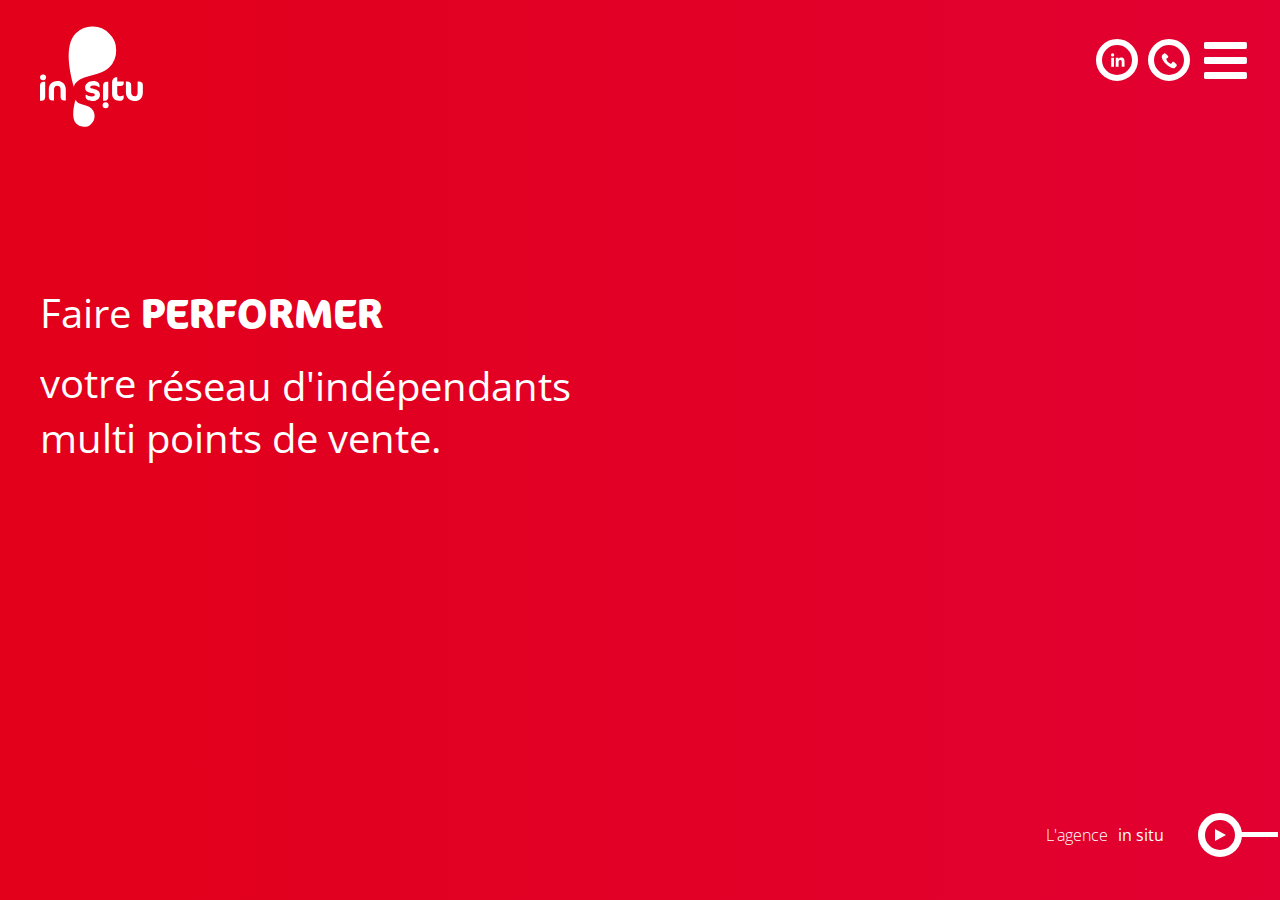
==== commit c23973c0: "Changement d'une url" ====
--- a/index.html
+++ b/index.html
@@ -49,7 +49,7 @@
         <ul class="menu">
           <li><a href="index.html">Accueil</a></li>
           <li><a href="about.html">Insitu</a></li>
-          <li><a href="method_1.html">Notre méthode</a></li>
+          <li><a href="method.html">Notre méthode</a></li>
           <li><a href="contact.html">Contact</a></li>
         </ul>
       </nav>
--- a/assets/css/style.css
+++ b/assets/css/style.css
@@ -1 +1 @@
-﻿@font-face{font-family:"CoconOT-Light";src:url("../fonts/CoconOT-Light.otf");font-weight:normal;font-style:normal}@font-face{font-family:"CoconOT-Regular";src:url("../fonts/CoconOT-Regular.otf");font-weight:normal;font-style:normal}@font-face{font-family:"CoconOT-BoldItalic";src:url("../fonts/CoconOT-BoldIta.otf");font-weight:normal;font-style:normal}@font-face{font-family:"CoconOT-Bold";src:url("../fonts/CoconOT-Bold.otf");font-weight:normal;font-style:normal}@font-face{font-family:"CoconOT-Italic";src:url("../fonts/CoconOT-Ita.otf");font-weight:normal;font-style:normal}@font-face{font-family:"CoconOT-LightItalic";src:url("../fonts/CoconOT-LightIta.otf");font-weight:normal;font-style:normal}body{font-family:"Open Sans",sans-serif;min-height:100vh;display:flex;flex-direction:column}*{margin:0;padding:0;list-style:none;text-decoration:none}@keyframes gradient{0%{background-position:0% 50%}50%{background-position:100% 50%}100%{background-position:0% 50%}}body{font-family:"Open Sans",sans-serif;min-height:100vh;display:flex;flex-direction:column}body header{width:100%;display:flex;position:absolute}body header nav{height:120px;width:100%;display:flex;align-items:center;justify-content:flex-end}body header nav .main_nav{display:flex}body header nav .burger{display:flex;width:70px;margin-right:20px;align-items:center;justify-content:center;height:100%}body header nav .burger i{font-size:49px;color:#fff;transition:all .3s}body header nav .burger i:hover{color:#000;transition:all .3s;cursor:pointer}body main{display:flex;flex-grow:1}body main div{color:#fff;font-size:40px;display:flex;flex-direction:column;margin:0 40px;height:200px}body main div span{font-family:"Open sans",sans-serif;font-weight:400}body main div span strong{font-family:"CoconOT-Bold";text-transform:uppercase}body main div .list_deroulante{width:101%;overflow:hidden;display:flex;height:70px;flex-direction:row;margin:0}body main div .list_deroulante span{margin:15px 10px 0 0}body main div .list_deroulante ul{margin:0;overflow:hidden;width:100%}body main div .list_deroulante ul li{color:#fff;margin:10px 0 0 0;animation:scrollup 5s linear infinite;display:flex;align-items:center;height:70px;width:100%}body footer{height:130px;display:flex;justify-content:flex-end}body footer ul{display:flex;color:#fff;font-weight:300;align-items:center;height:100%}body footer ul a{display:flex;text-decoration:none;align-items:center}body footer ul a li:first-child{display:flex;position:relative;width:300px;align-items:center}body footer ul a li:first-child span{width:100%;display:flex;margin-right:90px;justify-content:flex-end;align-items:center;height:90px}body footer ul a li:first-child strong{position:absolute;right:0;width:80px}body footer ul a li:last-child{position:relative;border-radius:50%;width:30px;height:30px;margin-right:38px;display:flex;justify-content:center;align-items:center}body footer ul a li:last-child:after{position:absolute;content:"";width:40px;height:5px;top:40%;right:-43px}body .footer__home ul{color:#000;transition:all .3s}body .footer__home ul a{color:#fff}body .footer__home ul li:last-child{border:7px solid #fff}body .footer__home ul li:last-child:after{background-color:#fff}body .footer__home ul li:last-child svg{fill:#fff}body .footer__home ul:hover a{color:#000;transition:all .3s;cursor:pointer}body .footer__home ul:hover li:last-child{border:7px solid #000}body .footer__home ul:hover li:last-child:after{background-color:#000}body .footer__home ul:hover li:last-child svg{fill:#000}body .footer__about ul{color:#000}body .footer__about ul a{color:#000}body .footer__about ul li:last-child{border:7px solid #000}body .footer__about ul li:last-child:after{background-color:#000}body .method_1_bg{background:linear-gradient(90deg, #e2001a, #e2007a);background-size:100% 60%}body .method_2_bg{background:url("../img/IMMERSION.jpg");background-size:cover;background-repeat:no-repeat;width:100%}body .method_3_bg{background:url("../img/CAP_A_ATTEINDRE.jpg");background-size:100%;background-repeat:no-repeat;height:100%}body .method_4_bg{background:url("../img/TETE A TETE.jpg");background-size:100% 100%;background-repeat:no-repeat;height:100%}body .method_5_bg{background:url("../img/TEAM DEDIÉE.jpg");background-size:cover;background-repeat:no-repeat;width:100%}@keyframes scrollup{0%,12.66%,100%{transform:translate3d(0, 0, 0)}16.66%,29.32%{transform:translate3d(0, -120%, 0)}33.32%,45.98%{transform:translate3d(0, -230%, 0)}49.98%,62.64%{transform:translate3d(0, -340%, 0)}66.64%,79.3%{transform:translate3d(0, 0, 0)}}.body_home{background:linear-gradient(90deg, #e2001a, #e2007a);background-size:400% 400%;animation:gradient 15s ease 1;overflow-x:hidden;position:relative}.body_home header{height:100px}.body_home header .logo{width:120px;margin:0 40px}.body_home header .logo svg{fill:#fff;width:100%}.body_home header .logo:hover svg{fill:#000;cursor:pointer}.body_home header nav{height:120px;width:100%;display:flex;align-items:center;justify-content:flex-end;color:#fff}.body_home header nav .main_nav{color:#fff}.body_home header nav .main_nav li{color:#fff}.body_home header nav .main_nav li a{border-radius:50%;border:6px solid #fff;width:30px;height:30px;display:flex;align-items:center;justify-content:center;color:#fff;transition:all .3s}.body_home header nav .main_nav li a:hover{cursor:pointer}.body_home header #check{display:none}.body_home header #check:checked~*.menu{transform:translateX(0)}.body_home header .menu{width:200px;height:500px;position:absolute;z-index:9999;background-color:#fff;color:#000;right:0;bottom:-500px;transform:translateX(200px);transition:all .2s;display:flex;flex-direction:column}.body_home header .menu li{width:100%;height:50px;transition:all .2s;display:flex;align-items:center;padding-left:10px}.body_home header .menu li a{color:#000}.body_home header .menu li:hover{background-color:#e6e6e6;cursor:pointer;transition:all .2s}.body_home main{display:flex;align-items:center}.body_home main div span:nth-child(2n){position:relative}.body_home main div span:nth-child(2n):before{content:"";position:absolute;width:30px;height:5px;background-color:#fff}.body_about{background-color:#e4e3d4;display:flex;flex-direction:column;overflow:hidden}.body_about header{height:120px}.body_about header nav{height:120px;width:100%;display:flex;align-items:center;justify-content:flex-end;color:#fff}.body_about header nav .main_nav li a{border-radius:50%;border:6px solid #000;width:30px;height:30px;display:flex;align-items:center;justify-content:center}.body_about header nav .main_nav li a .text{fill:#e2001a}.body_about header nav label .burger i{font-size:49px;color:#000}.body_about header #check{display:none}.body_about header #check:checked~*.menu{transform:translateX(0)}.body_about header .menu{width:200px;height:500px;position:absolute;z-index:9999;background-color:#fff;color:#000;right:0;bottom:-500px;transform:translateX(200px);transition:all .2s;display:flex;flex-direction:column}.body_about header .menu li{width:100%;height:50px;transition:all .2s;display:flex;align-items:center;padding-left:10px}.body_about header .menu li a{color:#000}.body_about header .menu li:hover{background-color:#e6e6e6;cursor:pointer;transition:all .2s}.body_about header .logo{width:120px;margin:0 20px}.body_about header .logo svg{fill:#000;width:100%}.body_about main{display:flex;flex-direction:column;align-items:center;justify-content:center;width:100%}.body_about main h1{font-family:"Open-sans",sans-serif;font-weight:300;display:flex;flex-direction:column;font-size:40px;align-items:center;width:100%}.body_about main h1 span{font-family:"CoconOT-Bold",sans-serif;text-transform:uppercase}.body_about main .row{display:flex;flex-direction:row;display:flex;align-items:center;justify-content:center;width:100%;height:400px}.body_about main .row .blob{height:100%;position:relative;display:flex;justify-content:center;align-items:center;width:100%}.body_about main .row .blob svg{position:absolute}.body_about main .row .blob .blob_content{position:absolute;display:flex;align-items:center;justify-content:center}.body_about main .row .blob .blob_content h2{font-size:20px;width:200px;text-align:center;margin-right:40px}.body_about main .row .blob .blob_content h3{font-size:14px;width:300px;text-align:center;margin:20px 40px 0 0;font-weight:300}.body_about main .row .blob .blob_content a{border-radius:50%;border:7px solid #fff;width:30px;height:30px;display:flex;justify-content:center;align-items:center;transform:rotate(8deg);margin:20px 20px 0 0}.body_about main .row .blob:first-child svg{fill:#e2001a;left:0;bottom:0}.body_about main .row .blob:first-child svg g g{fill:#e2001a}.body_about main .row .blob:first-child .blob_content{transform:rotate(-25deg);bottom:130px;right:100px}.body_about main .row .blob:last-child svg{fill:#e2007a;right:-50px;top:0}.body_about main .row .blob:last-child svg g g{fill:#e2007a}.body_about main .row .blob:last-child .blob_content{transform:rotate(25deg);left:170px;top:130px}.body_about main .row .content{display:flex;flex-direction:column;color:#000;justify-content:center;text-align:center;width:400px;position:absolute}.body_about main .row .content p{font-size:15px;color:#000;margin:20px 0}.body_about main .row .content span{font-size:19px}.body_insitu{background:url("../img/circle.svg");background-color:#e4e3d4;overflow:hidden}.body_insitu header .logo{width:120px;margin:0 40px}.body_insitu header .logo svg{fill:#fff;width:100%}.body_insitu header .logo:hover svg{fill:#000;cursor:pointer}.body_insitu header nav a i{color:#e2001a}.body_insitu main{display:flex;flex-direction:column;align-items:center;justify-content:center;width:100%}.body_insitu main h1{font-family:"Open-sans",sans-serif;font-weight:300;display:flex;flex-direction:column;font-size:40px;align-items:center;width:100%}.body_insitu main h1 span{font-family:"CoconOT-Bold",sans-serif;text-transform:uppercase}.body_insitu main .row{display:flex;flex-direction:row;align-items:center;width:100%;height:400px;justify-content:space-between}.body_insitu main .row .blob{height:100%;position:relative;display:flex;justify-content:center;align-items:center;width:550px}.body_insitu main .row .blob svg{position:absolute;transform:rotate(-20deg)}.body_insitu main .row .blob .blob_content{position:absolute;display:flex;color:#000;width:300px}.body_insitu main .row .blob .blob_content h2{font-size:20px;width:200px;margin:0 0 0 10px;color:#e2001a;font-weight:300}.body_insitu main .row .blob .blob_content p{font-size:13px;text-align:left;margin:10px 0 0 10px;width:280px;font-weight:300}.body_insitu main .row .blob .blob_content .discover_next{border-radius:50%;border:7px solid #fff;width:30px;height:30px;display:flex;justify-content:center;align-items:center;transform:rotate(8deg);margin:20px 20px 0 0}.body_insitu main .row .blob:first-child svg{fill:#fff;transform:rotate(230deg) scaleX(-1)}.body_insitu main .row .blob:first-child .blob_content{margin-top:29px}.body_insitu main .row .blob:first-child .blob_content .call{max-width:130px;height:50px;background-color:#000;text-decoration:underline;font-size:13px;color:#fff;display:flex;justify-content:center;align-items:center;padding:5px 0;text-transform:uppercase;margin:10px 0 0 12px}.body_insitu main .row .blob:last-child svg{fill:#fff;transform:rotate(-50deg);width:450px}.body_insitu main .row .blob:last-child .blob_content{width:200px;margin-top:29px;height:200px}.body_insitu main .row .blob:last-child .blob_content h2{font-size:17px;margin:0}.body_insitu main .row .blob:last-child .blob_content ul{margin:10px 0 0 0;width:100%}.body_insitu main .row .blob:last-child .blob_content ul li{position:relative;font-size:11px;margin:0 0 8px 10px;width:100%}.body_insitu main .row .blob:last-child .blob_content ul li:before{position:absolute;content:"";width:15px;height:15px;background-color:#e2001a;border-radius:50%;left:-20px}.body_insitu main .row .content{display:flex;flex-direction:column;color:#000;justify-content:center;text-align:center;width:70%}.body_insitu main .row .content p{font-size:15px;color:#000;margin:20px 0}.body_insitu main .row .content span{font-size:19px}.body_method{background-color:#000;overflow-x:hidden}.body_method header{height:100px}.body_method header .logo{width:120px;margin:0 40px}.body_method header .logo svg{fill:#fff;width:100%}.body_method header .logo:hover svg{fill:#000;cursor:pointer}.body_method header nav{height:120px;width:100%;display:flex;align-items:center;justify-content:flex-end}.body_method header nav label .burger i{font-size:49px;color:#fff}.body_method header #check{display:none}.body_method header #check:checked~*.menu{transform:translateX(0)}.body_method header .menu{width:200px;height:500px;position:absolute;z-index:9999;background-color:#fff;color:#000;right:0;bottom:-500px;transform:translateX(200px);transition:all .2s;display:flex;flex-direction:column}.body_method header .menu li{width:100%;height:50px;transition:all .2s;display:flex;align-items:center;padding-left:10px}.body_method header .menu li a{color:#000}.body_method header .menu li:hover{background-color:#e6e6e6;cursor:pointer;transition:all .2s}.body_method .main_method{display:flex;align-items:center;justify-content:center}.body_method .main_method .method_circle{width:400px;height:400px;border:2px solid #fff;border-radius:50%;position:relative;display:flex;align-items:center;justify-content:center;flex-direction:column}.body_method .main_method .method_circle a{position:absolute;border:1px solid #fff;border-radius:50%;width:20px;height:20px;position:absolute}.body_method .main_method .method_circle a:hover{background-color:#fff}.body_method .main_method .method_circle a:first-child{top:-50px;left:46%}.body_method .main_method .method_circle a:nth-child(2n){top:80px;right:-40px}.body_method .main_method .method_circle a:nth-child(3n){bottom:80px;right:-30px}.body_method .main_method .method_circle a:nth-child(4n){top:300px;left:-30px}.body_method .main_method .method_circle a:nth-child(5n){top:80px;left:-40px}.body_method .main_method .method_circle .active{background-color:#fff}.body_method .main_method .method_circle h1{margin-bottom:30px}.body_method .main_method .method_circle h1 strong{font-size:30px;font-family:"CoconOT-Bold"}.body_method .main_method .method_circle h1,.body_method .main_method .method_circle h2{font-size:25px;display:flex;flex-direction:column;align-items:center;font-weight:300;text-transform:uppercase;line-height:40px}.body_method .main_method_alt{display:flex;align-items:center;justify-content:center}.body_method .main_method_alt .method_circle_btn{width:470px;height:470px;border-radius:50%;position:relative;display:flex;align-items:center;justify-content:center;flex-direction:column;color:#000}.body_method .main_method_alt .method_circle_btn .method_circle{width:400px;height:400px;border:2px solid #fff;border-radius:50%;position:relative;display:flex;align-items:center;justify-content:center;flex-direction:column;background-color:#fff;color:#000}.body_method .main_method_alt .method_circle_btn .method_circle a{position:absolute;border:1px solid #e2007a;border-radius:50%;width:20px;height:20px;position:absolute;background-color:#fff}.body_method .main_method_alt .method_circle_btn .method_circle a:hover{background-color:#e2007a}.body_method .main_method_alt .method_circle_btn .method_circle a:first-child{top:-48px;left:46%}.body_method .main_method_alt .method_circle_btn .method_circle a:nth-child(2n){top:80px;right:-20px}.body_method .main_method_alt .method_circle_btn .method_circle a:nth-child(3n){bottom:80px;right:-20px}.body_method .main_method_alt .method_circle_btn .method_circle a:nth-child(4n){top:300px;left:-20px}.body_method .main_method_alt .method_circle_btn .method_circle a:nth-child(5n){top:80px;left:-20px}.body_method .main_method_alt .method_circle_btn .method_circle .active{background-color:#e2007a}.body_method .main_method_alt .method_circle_btn .method_circle h1{margin-bottom:30px;font-size:30px;display:flex;flex-direction:column;align-items:center;font-weight:bold;text-transform:uppercase;line-height:40px;font-family:"CoconOT-Bold";color:#e2007a}.body_method .main_method_alt .method_circle_btn .method_circle h2{font-size:20px;display:flex;flex-direction:column;align-items:center;font-weight:400;text-transform:uppercase;line-height:40px}.body_method .main_method_alt .method_circle_btn .method_circle p{font-size:15px;text-align:center}.body_method .main_method_alt .circle_border_pink{border:2px solid #e2007a}.body_method .main_method_alt .circle_border_red{border:2px solid #e2001a}.body_contact{background-color:#e4e3d4;display:flex;align-items:center;flex-direction:column;overflow-x:hidden}.body_contact header nav{height:120px;width:100%;display:flex;align-items:center;justify-content:flex-end}.body_contact header nav ul{display:flex}.body_contact header nav ul li a{margin:0 10px}.body_contact header nav ul li a svg{fill:#000;stroke:#000}.body_contact header nav label .burger i{font-size:49px;color:#fff}.body_contact header #check{display:none}.body_contact header #check:checked~*.menu{transform:translateX(0)}.body_contact header .menu{width:200px;height:500px;position:absolute;z-index:9999;background-color:#fff;color:#000;right:0;bottom:-500px;transform:translateX(200px);transition:all .2s;display:flex;flex-direction:column}.body_contact header .menu li{width:100%;height:50px;transition:all .2s;display:flex;align-items:center;padding-left:10px}.body_contact header .menu li a{color:#000}.body_contact header .menu li:hover{background-color:#e6e6e6;cursor:pointer;transition:all .2s}.body_contact header .logo{width:120px;margin:0 40px}.body_contact header .logo svg{fill:#000;width:100%}.body_contact main{display:flex;flex-direction:column;align-items:center;justify-content:center;width:70%}.body_contact main h1{font-weight:300;width:100%;margin-bottom:30px;font-size:40px}.body_contact main h1 strong{font-family:"CoconOT-Bold"}.body_contact main .row{height:100%;display:flex;justify-content:space-between;width:100%}.body_contact main .row .item{width:100%;margin:0}.body_contact main .row .item .column{display:flex;flex-direction:column;height:100%}.body_contact main .row .item .column .item{display:flex;margin:40px 0 200px 0;width:100%;flex-direction:column;height:100%}.body_contact main .row .item .column .item img{max-width:400px}.body_contact main .row .item .column .item .grue{height:400px}.body_contact main .row .item .column .item address{font-size:11px;color:#000;height:100%;display:flex;flex-direction:column}.body_contact main .row .item .column .item .row{display:flex;width:100%;flex-direction:row}.body_contact main .row .item .column .item .row .item{width:100%;margin:20px 0;display:flex}.body_contact main .row .item .column .item .row .item h6{font-size:13px;font-weight:bold;color:#000}.body_contact main .row .item .column .item .row .item span{font-weight:300;font-size:11px}.body_contact main .row .item .column .item .row .item a{font-weight:300;font-size:11px;text-decoration:none;color:#000}.body_contact main .row .item .column .item .row .item a:hover{font-weight:bold;cursor:pointer}.body_contact main .row .item .column .item .row .item a:last-child{border-bottom:6px solid #000;padding-bottom:4px;width:40px}.body_contact main .row .item .column .item h2{font-size:20px;color:#000;font-weight:300;width:100%}.body_contact main .row .item .column .item h2 strong{text-transform:uppercase;font-family:"CoconOT-Bold"}.body_contact main .row .item .column .item h3{font-size:30px;font-weight:300;color:#000}.body_contact main .row .item .column .item h3 strong{border-bottom:6px solid #000;text-transform:uppercase}.body_contact main .row .item .column .item form{display:flex;flex-direction:column}.body_contact main .row .item .column .item form input,.body_contact main .row .item .column .item form select{width:270px;border:10px solid #000;background-color:#fff;font-size:12px;height:30px;margin-bottom:10px;padding-left:10px}.body_contact main .row .item .column .item form select{height:50px;width:300px}.body_contact main .row .item .column .item form button{background-color:#000;width:300px;font-size:12px;height:50px;margin-bottom:2px;padding-left:10px;color:#fff;text-align:left;cursor:pointer}.body_contact main .row .item .column .item form label{display:flex;font-size:11px;color:#000}.body_contact main .row .item .column .item form label input[type=checkbox]{width:12px;border:5px solid #000;padding-left:30px}.body_contact main .row .item:last-child{margin-top:100px}/*# sourceMappingURL=style.css.map */
+﻿@font-face{font-family:"CoconOT-Light";src:url("../fonts/CoconOT-Light.otf");font-weight:normal;font-style:normal}@font-face{font-family:"CoconOT-Regular";src:url("../fonts/CoconOT-Regular.otf");font-weight:normal;font-style:normal}@font-face{font-family:"CoconOT-BoldItalic";src:url("../fonts/CoconOT-BoldIta.otf");font-weight:normal;font-style:normal}@font-face{font-family:"CoconOT-Bold";src:url("../fonts/CoconOT-Bold.otf");font-weight:normal;font-style:normal}@font-face{font-family:"CoconOT-Italic";src:url("../fonts/CoconOT-Ita.otf");font-weight:normal;font-style:normal}@font-face{font-family:"CoconOT-LightItalic";src:url("../fonts/CoconOT-LightIta.otf");font-weight:normal;font-style:normal}body{font-family:"Open Sans",sans-serif;min-height:100vh;display:flex;flex-direction:column}*{margin:0;padding:0;list-style:none;text-decoration:none}@keyframes gradient{0%{background-position:0% 50%}50%{background-position:100% 50%}100%{background-position:0% 50%}}body{font-family:"Open Sans",sans-serif;min-height:100vh;display:flex;flex-direction:column}body header{width:100%;display:flex;position:absolute}body header nav{height:120px;width:100%;display:flex;align-items:center;justify-content:flex-end}body header nav .main_nav{display:flex}body header nav .burger{display:flex;width:70px;margin-right:20px;align-items:center;justify-content:center;height:100%}body header nav .burger i{font-size:49px;color:#fff;transition:all .3s}body header nav .burger i:hover{color:#000;transition:all .3s;cursor:pointer}body main{display:flex;flex-grow:1}body main div{color:#fff;font-size:40px;display:flex;flex-direction:column;margin:0 40px;height:200px}body main div span{font-family:"Open sans",sans-serif;font-weight:400}body main div span strong{font-family:"CoconOT-Bold";text-transform:uppercase}body main div .list_deroulante{width:101%;overflow:hidden;display:flex;height:70px;flex-direction:row;margin:0}body main div .list_deroulante span{margin:15px 10px 0 0}body main div .list_deroulante ul{margin:0;overflow:hidden;width:100%}body main div .list_deroulante ul li{color:#fff;margin:10px 0 0 0;animation:scrollup 5s linear infinite;display:flex;align-items:center;height:70px;width:100%}body footer{height:130px;display:flex;justify-content:flex-end}body footer ul{display:flex;color:#fff;font-weight:300;align-items:center;height:100%}body footer ul a{display:flex;text-decoration:none;align-items:center}body footer ul a li:first-child{display:flex;position:relative;width:300px;align-items:center}body footer ul a li:first-child span{width:100%;display:flex;margin-right:90px;justify-content:flex-end;align-items:center;height:90px}body footer ul a li:first-child strong{position:absolute;right:0;width:80px}body footer ul a li:last-child{position:relative;border-radius:50%;width:30px;height:30px;margin-right:38px;display:flex;justify-content:center;align-items:center}body footer ul a li:last-child:after{position:absolute;content:"";width:40px;height:5px;top:40%;right:-43px}body .footer__home ul{transition:all .3s}body .footer__home ul a{color:#fff}body .footer__home ul li:last-child{border:7px solid #fff}body .footer__home ul li:last-child:after{background-color:#fff}body .footer__home ul li:last-child svg{fill:#fff}body .footer__home ul:hover a{color:#000;transition:all .3s;cursor:pointer}body .footer__home ul:hover li:last-child{border:7px solid #000}body .footer__home ul:hover li:last-child:after{background-color:#000}body .footer__home ul:hover li:last-child svg{fill:#000}body .footer__about ul{transition:all .3s}body .footer__about ul a{color:#000}body .footer__about ul li:last-child{border:7px solid #000}body .footer__about ul li:last-child:after{background-color:#000}body .footer__about ul li:last-child svg{fill:#000}body .footer__about ul:hover a{color:#e2001a;transition:all .3s;cursor:pointer}body .footer__about ul:hover li:last-child{border:7px solid #e2001a}body .footer__about ul:hover li:last-child:after{background-color:#e2001a}body .footer__about ul:hover li:last-child svg{fill:#e2001a}body .method_1_bg{background:linear-gradient(90deg, #e2001a, #e2007a);background-size:cover;background-repeat:no-repeat}body .method_2_bg{background:url("../img/IMMERSION.png");background-size:cover;background-repeat:no-repeat;width:100%;background-color:#000}body .method_3_bg{background:url("../img/CAP_A_ATTEINDRE.png");background-size:100%;background-repeat:no-repeat;height:100%;background-color:#000}body .method_4_bg{background:url("../img/TETE A TETE.png");background-size:100% 100%;background-repeat:no-repeat;height:100%;background-color:#000}body .method_5_bg{background:url("../img/TEAM DEDIÉE.png");background-size:cover;background-repeat:no-repeat;width:100%;background-color:#000}@keyframes scrollup{0%,12.66%,100%{transform:translate3d(0, 0, 0)}16.66%,29.32%{transform:translate3d(0, -120%, 0)}33.32%,45.98%{transform:translate3d(0, -230%, 0)}49.98%,62.64%{transform:translate3d(0, -340%, 0)}66.64%,79.3%{transform:translate3d(0, 0, 0)}}.body_home{background:linear-gradient(90deg, #e2001a, #e2007a);background-size:400% 400%;animation:gradient 15s ease 1;overflow-x:hidden;position:relative}.body_home header{height:100px}.body_home header .logo{width:120px;margin:0 40px}.body_home header .logo svg{fill:#fff;width:100%}.body_home header .logo:hover svg{cursor:pointer}.body_home header nav{height:120px;width:100%;display:flex;align-items:center;justify-content:flex-end;color:#fff}.body_home header nav .main_nav{color:#fff}.body_home header nav .main_nav li{color:#fff;margin-left:10px}.body_home header nav .main_nav li a{border-radius:50%;border:6px solid #fff;width:30px;height:30px;display:flex;align-items:center;justify-content:center;color:#fff;transition:all .3s}.body_home header nav .main_nav li a:hover{cursor:pointer}.body_home header #check{display:none}.body_home header #check:checked~*.menu{transform:translateX(0)}.body_home header .menu{width:200px;height:500px;position:absolute;z-index:9999;background-color:#fff;color:#000;right:0;bottom:-500px;transform:translateX(200px);transition:all .2s;display:flex;flex-direction:column}.body_home header .menu li{width:100%;height:50px;transition:all .2s;display:flex;align-items:center;padding-left:10px}.body_home header .menu li a{color:#000}.body_home header .menu li:hover{background-color:#e6e6e6;cursor:pointer;transition:all .2s}.body_home main{display:flex;align-items:center}.body_home main div span:nth-child(2n){position:relative}.body_home main div span:nth-child(2n):before{content:"";position:absolute;width:30px;height:5px;background-color:#fff}.body_about{background-color:#e4e3d4;display:flex;flex-direction:column;overflow:hidden}.body_about header{height:120px}.body_about header nav{height:120px;width:100%;display:flex;align-items:center;justify-content:flex-end;color:#fff}.body_about header nav .main_nav li{margin-left:10px}.body_about header nav .main_nav li a{border-radius:50%;border:6px solid #000;width:30px;height:30px;display:flex;align-items:center;justify-content:center}.body_about header nav .main_nav li a .text{fill:#e2001a}.body_about header nav label .burger i{font-size:49px;color:#000}.body_about header #check{display:none}.body_about header #check:checked~*.menu{transform:translateX(0)}.body_about header .menu{width:200px;height:500px;position:absolute;z-index:9999;background-color:#fff;color:#000;right:0;bottom:-500px;transform:translateX(200px);transition:all .2s;display:flex;flex-direction:column}.body_about header .menu li{width:100%;height:50px;transition:all .2s;display:flex;align-items:center;padding-left:10px}.body_about header .menu li a{color:#000}.body_about header .menu li:hover{background-color:#e6e6e6;cursor:pointer;transition:all .2s}.body_about header .logo{width:120px;margin:0 20px}.body_about header .logo svg{fill:#000;width:100%}.body_about main{display:flex;flex-direction:column;align-items:center;justify-content:center;width:100%}.body_about main h1{font-family:"Open-sans",sans-serif;font-weight:300;display:flex;flex-direction:column;font-size:40px;align-items:center;width:100%}.body_about main h1 span{font-family:"CoconOT-Bold",sans-serif;text-transform:uppercase}.body_about main .row{display:flex;flex-direction:row;display:flex;align-items:center;justify-content:center;width:100%;height:400px}.body_about main .row .blob{height:100%;position:relative;display:flex;justify-content:center;align-items:center;width:100%}.body_about main .row .blob svg{position:absolute}.body_about main .row .blob .blob_content{position:absolute;display:flex;align-items:center;justify-content:center}.body_about main .row .blob .blob_content h2{font-size:20px;width:200px;text-align:center;margin-right:40px}.body_about main .row .blob .blob_content h3{font-size:14px;width:300px;text-align:center;margin:20px 40px 0 0;font-weight:300}.body_about main .row .blob .blob_content a{border-radius:50%;border:7px solid #fff;width:30px;height:30px;display:flex;justify-content:center;align-items:center;transform:rotate(8deg);margin:20px 20px 0 0;position:relative}.body_about main .row .blob .blob_content a svg{position:absolute;left:10px;top:10px;fill:#fff}.body_about main .row .blob .blob_content a:hover{border:7px solid #000}.body_about main .row .blob .blob_content a:hover svg{position:absolute;left:10px;top:10px;fill:#000}.body_about main .row .blob:first-child svg{fill:#e2001a;left:0;bottom:0}.body_about main .row .blob:first-child svg g g{fill:#e2001a}.body_about main .row .blob:first-child .blob_content{transform:rotate(-25deg);bottom:130px;right:100px}.body_about main .row .blob:last-child svg{fill:#e2007a;right:-50px;top:0}.body_about main .row .blob:last-child svg g g{fill:#e2007a}.body_about main .row .blob:last-child .blob_content{transform:rotate(25deg);left:170px;top:130px}.body_about main .row .content{display:flex;flex-direction:column;color:#000;justify-content:center;text-align:center;width:400px;position:absolute}.body_about main .row .content p{font-size:15px;color:#000;margin:20px 0}.body_about main .row .content span{font-size:19px}.body_insitu{background:url("../img/circle.svg");background-color:#e4e3d4;overflow:hidden}.body_insitu header .logo{width:120px;margin:0 40px}.body_insitu header .logo svg{fill:#fff;width:100%}.body_insitu header .logo:hover svg{cursor:pointer}.body_insitu header nav a i{color:#e2001a}.body_insitu main{display:flex;flex-direction:column;align-items:center;justify-content:center;width:100%}.body_insitu main h1{font-family:"Open-sans",sans-serif;font-weight:300;display:flex;flex-direction:column;font-size:40px;align-items:center;width:100%}.body_insitu main h1 span{font-family:"CoconOT-Bold",sans-serif;text-transform:uppercase}.body_insitu main .row{display:flex;flex-direction:row;align-items:center;width:100%;height:400px;justify-content:space-between}.body_insitu main .row .blob{height:100%;position:relative;display:flex;justify-content:center;align-items:center;width:550px}.body_insitu main .row .blob svg{position:absolute;transform:rotate(-20deg)}.body_insitu main .row .blob .blob_content{position:absolute;display:flex;color:#000;width:300px}.body_insitu main .row .blob .blob_content h2{font-size:20px;width:200px;margin:0 0 0 10px;color:#e2001a;font-weight:300}.body_insitu main .row .blob .blob_content p{font-size:13px;text-align:left;margin:10px 0 0 10px;width:280px;font-weight:300}.body_insitu main .row .blob:first-child svg{fill:#fff;transform:rotate(230deg) scaleX(-1)}.body_insitu main .row .blob:first-child .blob_content{margin-top:29px}.body_insitu main .row .blob:first-child .blob_content .call{max-width:130px;height:50px;background-color:#000;text-decoration:underline;font-size:13px;color:#fff;display:flex;justify-content:center;align-items:center;padding:5px 0;text-transform:uppercase;margin:10px 0 0 12px}.body_insitu main .row .blob:last-child svg{fill:#fff;transform:rotate(-50deg);width:450px}.body_insitu main .row .blob:last-child .blob_content{width:200px;margin-top:29px;height:200px}.body_insitu main .row .blob:last-child .blob_content h2{font-size:17px;margin:0}.body_insitu main .row .blob:last-child .blob_content ul{margin:10px 0 0 0;width:100%}.body_insitu main .row .blob:last-child .blob_content ul li{position:relative;font-size:11px;margin:0 0 8px 10px;width:100%}.body_insitu main .row .blob:last-child .blob_content ul li:before{position:absolute;content:"";width:15px;height:15px;background-color:#e2001a;border-radius:50%;left:-20px}.body_insitu main .row .content{display:flex;flex-direction:column;color:#000;justify-content:center;text-align:center;width:70%}.body_insitu main .row .content p{font-size:15px;color:#000;margin:20px 0}.body_insitu main .row .content span{font-size:19px}.body_method{overflow-x:hidden;background-color:#000}.body_method header{height:100px}.body_method header .logo{width:120px;margin:0 40px}.body_method header .logo svg{fill:#fff;width:100%}.body_method header .logo:hover svg{cursor:pointer}.body_method header nav{height:120px;width:100%;display:flex;align-items:center;justify-content:flex-end;color:#fff}.body_method header nav .main_nav{color:#fff}.body_method header nav .main_nav li{color:#fff;margin-left:10px}.body_method header nav .main_nav li a{border-radius:50%;border:6px solid #fff;width:30px;height:30px;display:flex;align-items:center;justify-content:center;color:#fff;transition:border .3s}.body_method header nav .main_nav li a:hover{cursor:pointer}.body_method header #check{display:none}.body_method header #check:checked~*.menu{transform:translateX(0)}.body_method header .menu{width:200px;height:500px;position:absolute;z-index:9999;background-color:#fff;color:#000;right:0;bottom:-500px;transform:translateX(200px);transition:all .2s;display:flex;flex-direction:column}.body_method header .menu li{width:100%;height:50px;transition:all .2s;display:flex;align-items:center;padding-left:10px}.body_method header .menu li a{color:#000}.body_method header .menu li:hover{background-color:#e6e6e6;cursor:pointer;transition:all .2s}.body_method .main_method{display:flex;align-items:center;justify-content:center}.body_method .main_method .method_circle_btn{border:2px solid #fff;width:450px;height:450px;border-radius:50%;position:relative;display:flex;align-items:center;justify-content:center;flex-direction:column;color:#000}.body_method .main_method .method_circle_btn .method_circle{width:380px;height:380px;border:2px solid #fff;border-radius:50%;position:relative;display:flex;align-items:center;justify-content:center;flex-direction:column;background-color:#fff;color:#000}.body_method .main_method .method_circle_btn .method_circle a{position:absolute;border-radius:50%;width:20px;height:20px;position:absolute;background-color:#fff}.body_method .main_method .method_circle_btn .method_circle a:hover{background-color:#000}.body_method .main_method .method_circle_btn .method_circle a:first-child{top:80px;left:-20px}.body_method .main_method .method_circle_btn .method_circle a:first-child:after{content:"Team dédié";color:#fff;font-size:17px;left:-130px;position:absolute;text-transform:uppercase;font-weight:bold}.body_method .main_method .method_circle_btn .method_circle a:first-child:hover:after{color:#000}.body_method .main_method .method_circle_btn .method_circle a:nth-child(2n){top:80px;right:-20px}.body_method .main_method .method_circle_btn .method_circle a:nth-child(2n):after{content:"Immersion";color:#fff;font-size:17px;right:-130px;position:absolute;text-transform:uppercase;font-weight:bold}.body_method .main_method .method_circle_btn .method_circle a:nth-child(2n):hover:after{color:#000}.body_method .main_method .method_circle_btn .method_circle a:nth-child(3n){bottom:80px;left:-20px}.body_method .main_method .method_circle_btn .method_circle a:nth-child(3n):after{content:"Tête à tête";color:#fff;font-size:17px;left:-130px;position:absolute;text-transform:uppercase;font-weight:bold}.body_method .main_method .method_circle_btn .method_circle a:nth-child(3n):hover:after{color:#000}.body_method .main_method .method_circle_btn .method_circle a:nth-child(4n){top:285px;right:-20px}.body_method .main_method .method_circle_btn .method_circle a:nth-child(4n):after{content:"CAP À ATTEINDRE";color:#fff;font-size:17px;right:-170px;position:absolute;text-transform:uppercase;font-weight:bold}.body_method .main_method .method_circle_btn .method_circle a:nth-child(4n):hover:after{color:#000}.body_method .main_method .method_circle_btn .method_circle h1{margin-bottom:30px;font-size:50px;display:flex;flex-direction:column;align-items:center;font-weight:bold;text-transform:lowercase;line-height:40px;font-family:"CoconOT-Bold";color:#000;margin-top:15px}.body_method .main_method .method_circle_btn .method_circle h2{font-size:20px;display:flex;flex-direction:column;align-items:center;font-weight:400;line-height:40px}.body_method .main_method .method_circle_btn .method_circle p{font-size:15px;text-align:center;font-size:20px}.body_method .main_method_alt{display:flex;align-items:center;justify-content:center}.body_method .main_method_alt .method_circle_btn{border:2px solid #fff;width:470px;height:470px;border-radius:50%;position:relative;display:flex;align-items:center;justify-content:center;flex-direction:column;color:#000}.body_method .main_method_alt .method_circle_btn .method_circle{width:400px;height:400px;border:2px solid #fff;border-radius:50%;position:relative;display:flex;align-items:center;justify-content:center;flex-direction:column;background-color:#fff;color:#000}.body_method .main_method_alt .method_circle_btn .method_circle a{position:absolute;border-radius:50%;width:20px;height:20px;position:absolute;background-color:#fff}.body_method .main_method_alt .method_circle_btn .method_circle a:hover{background-color:#e2007a}.body_method .main_method_alt .method_circle_btn .method_circle a:first-child{top:80px;right:-20px}.body_method .main_method_alt .method_circle_btn .method_circle a:nth-child(2n){bottom:80px;right:-20px}.body_method .main_method_alt .method_circle_btn .method_circle a:nth-child(3n){top:300px;left:-20px}.body_method .main_method_alt .method_circle_btn .method_circle a:nth-child(4n){top:80px;left:-20px}.body_method .main_method_alt .method_circle_btn .method_circle .active{background-color:#e2007a}.body_method .main_method_alt .method_circle_btn .method_circle h1{margin-bottom:30px;font-size:30px;display:flex;flex-direction:column;align-items:center;font-weight:bold;text-transform:uppercase;line-height:40px;font-family:"CoconOT-Bold";color:#e2007a}.body_method .main_method_alt .method_circle_btn .method_circle h2{font-size:20px;display:flex;flex-direction:column;align-items:center;font-weight:400;text-transform:uppercase;line-height:40px}.body_method .main_method_alt .method_circle_btn .method_circle p{font-size:15px;text-align:center}.body_contact{background-color:#e4e3d4;display:flex;align-items:center;flex-direction:column;overflow-x:hidden}.body_contact header nav{height:120px;width:100%;display:flex;align-items:center;justify-content:flex-end}.body_contact header nav ul{display:flex}.body_contact header nav ul li a{margin:0 10px}.body_contact header nav ul li a svg{fill:#000;stroke:#000}.body_contact header nav label .burger i{font-size:49px;color:#fff}.body_contact header #check{display:none}.body_contact header #check:checked~*.menu{transform:translateX(0)}.body_contact header .menu{width:200px;height:500px;position:absolute;z-index:9999;background-color:#fff;color:#000;right:0;bottom:-500px;transform:translateX(200px);transition:all .2s;display:flex;flex-direction:column}.body_contact header .menu li{width:100%;height:50px;transition:all .2s;display:flex;align-items:center;padding-left:10px}.body_contact header .menu li a{color:#000}.body_contact header .menu li:hover{background-color:#e6e6e6;cursor:pointer;transition:all .2s}.body_contact header .logo{width:120px;margin:0 40px}.body_contact header .logo svg{fill:#000;width:100%}.body_contact main{display:flex;flex-direction:column;align-items:center;justify-content:center;width:70%}.body_contact main h1{font-weight:300;width:100%;margin-bottom:30px;font-size:40px}.body_contact main h1 strong{font-family:"CoconOT-Bold"}.body_contact main .row{height:100%;display:flex;justify-content:space-between;width:100%}.body_contact main .row .item{width:100%;margin:0}.body_contact main .row .item .column{display:flex;flex-direction:column;height:100%}.body_contact main .row .item .column .item{display:flex;margin:40px 0 200px 0;width:100%;flex-direction:column;height:100%}.body_contact main .row .item .column .item img{max-width:400px}.body_contact main .row .item .column .item .grue{height:400px}.body_contact main .row .item .column .item address{font-size:11px;color:#000;height:100%;display:flex;flex-direction:column}.body_contact main .row .item .column .item .row{display:flex;width:100%;flex-direction:row}.body_contact main .row .item .column .item .row .item{width:100%;margin:20px 0;display:flex}.body_contact main .row .item .column .item .row .item h6{font-size:13px;font-weight:bold;color:#000}.body_contact main .row .item .column .item .row .item span{font-weight:300;font-size:11px}.body_contact main .row .item .column .item .row .item a{font-weight:300;font-size:11px;text-decoration:none;color:#000}.body_contact main .row .item .column .item .row .item a:hover{font-weight:bold;cursor:pointer}.body_contact main .row .item .column .item .row .item a:last-child{border-bottom:6px solid #000;padding-bottom:4px;width:40px}.body_contact main .row .item .column .item h2{font-size:20px;color:#000;font-weight:300;width:100%}.body_contact main .row .item .column .item h2 strong{text-transform:uppercase;font-family:"CoconOT-Bold"}.body_contact main .row .item .column .item h3{font-size:30px;font-weight:300;color:#000}.body_contact main .row .item .column .item h3 strong{border-bottom:6px solid #000;text-transform:uppercase}.body_contact main .row .item .column .item form{display:flex;flex-direction:column}.body_contact main .row .item .column .item form input,.body_contact main .row .item .column .item form select{width:270px;border:10px solid #000;background-color:#fff;font-size:12px;height:30px;margin-bottom:10px;padding-left:10px}.body_contact main .row .item .column .item form select{height:50px;width:300px}.body_contact main .row .item .column .item form button{background-color:#000;width:300px;font-size:12px;height:50px;margin-bottom:2px;padding-left:10px;color:#fff;text-align:left;cursor:pointer}.body_contact main .row .item .column .item form label{display:flex;font-size:11px;color:#000}.body_contact main .row .item .column .item form label input[type=checkbox]{width:12px;border:5px solid #000;padding-left:30px}.body_contact main .row .item:last-child{margin-top:100px}.method_1_bg{background:linear-gradient(90deg, #e2001a, #e2007a);background-size:cover;background-repeat:no-repeat}.method_2_bg{background:url("../img/IMMERSION.png");background-size:cover;background-repeat:no-repeat;width:100%;background-color:#000}.method_3_bg{background:url("../img/CAP_A_ATTEINDRE.png");background-size:100%;background-repeat:no-repeat;height:100%;background-color:#000}.method_4_bg{background:url("../img/TETE A TETE.png");background-size:100% 100%;background-repeat:no-repeat;height:100%;background-color:#000}.method_5_bg{background:url("../img/TEAM DEDIÉE.png");background-size:cover;background-repeat:no-repeat;width:100%;background-color:#000}/*# sourceMappingURL=style.css.map */
